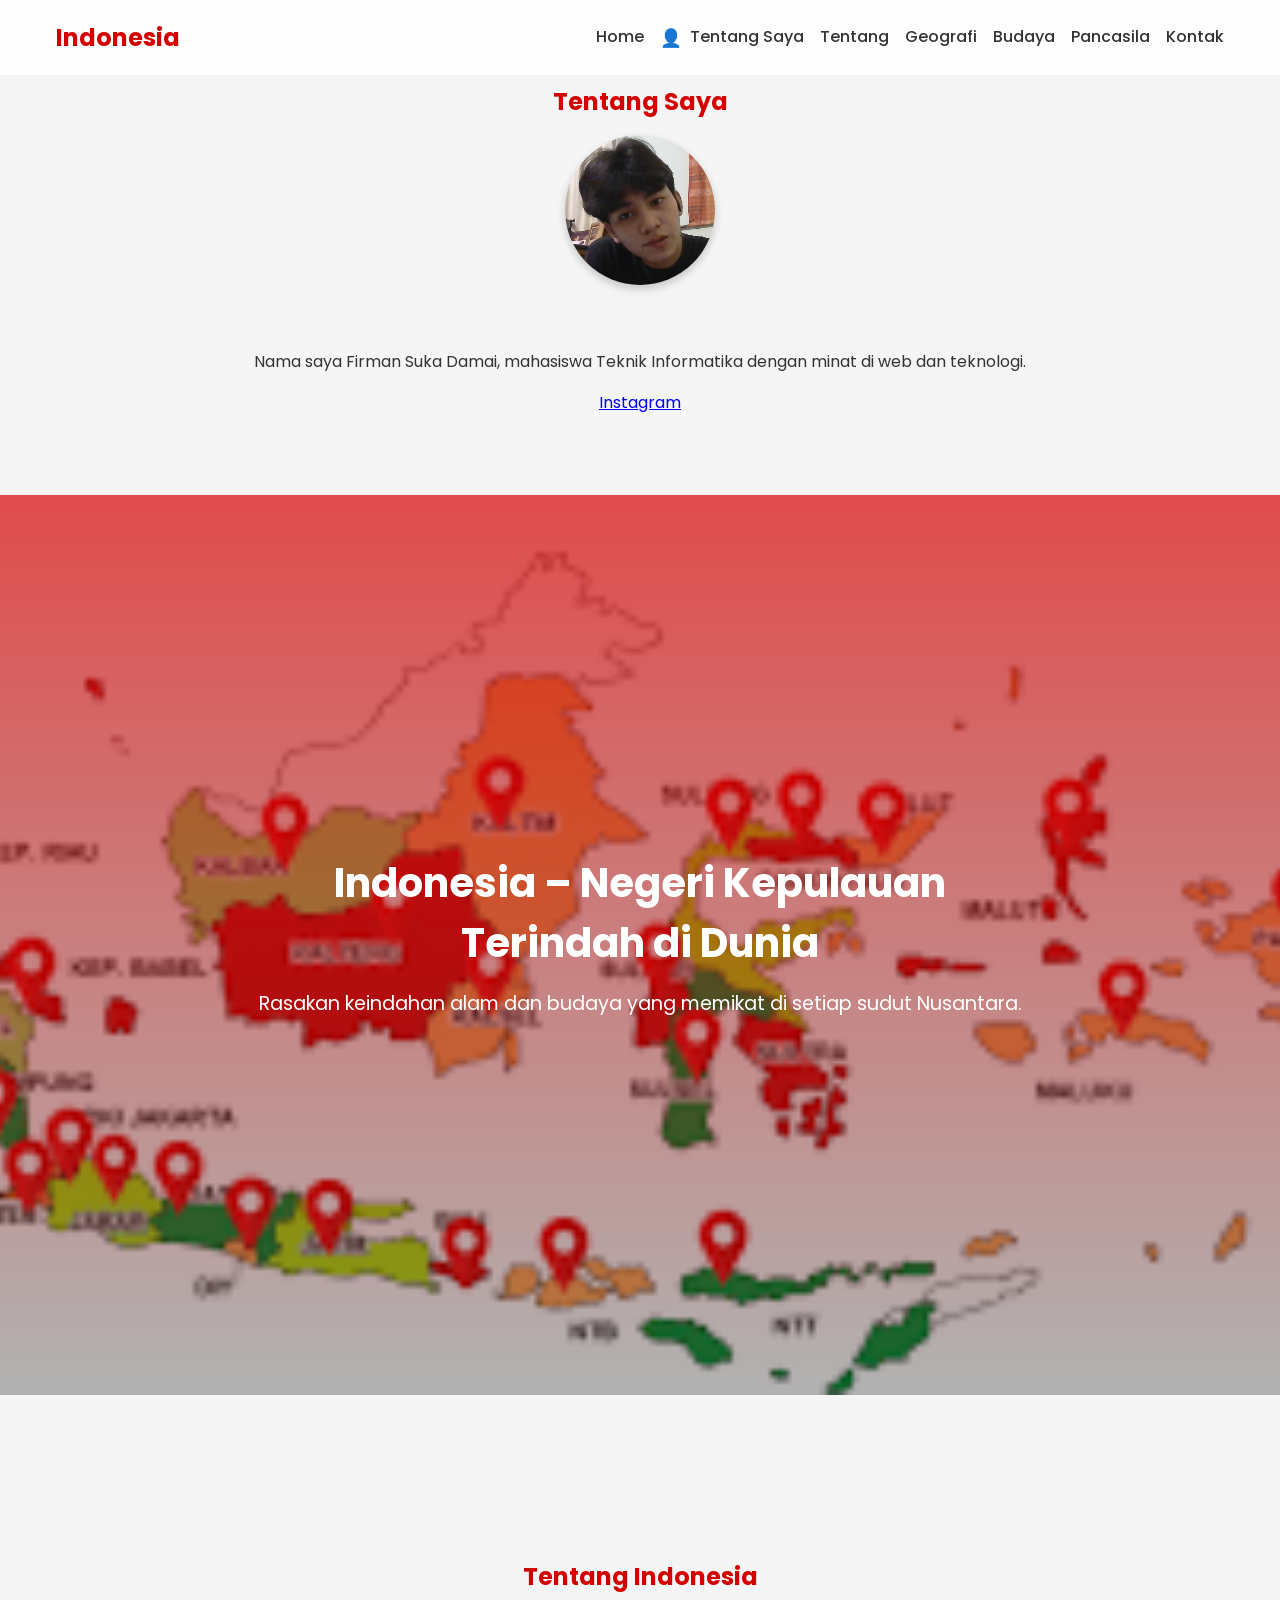
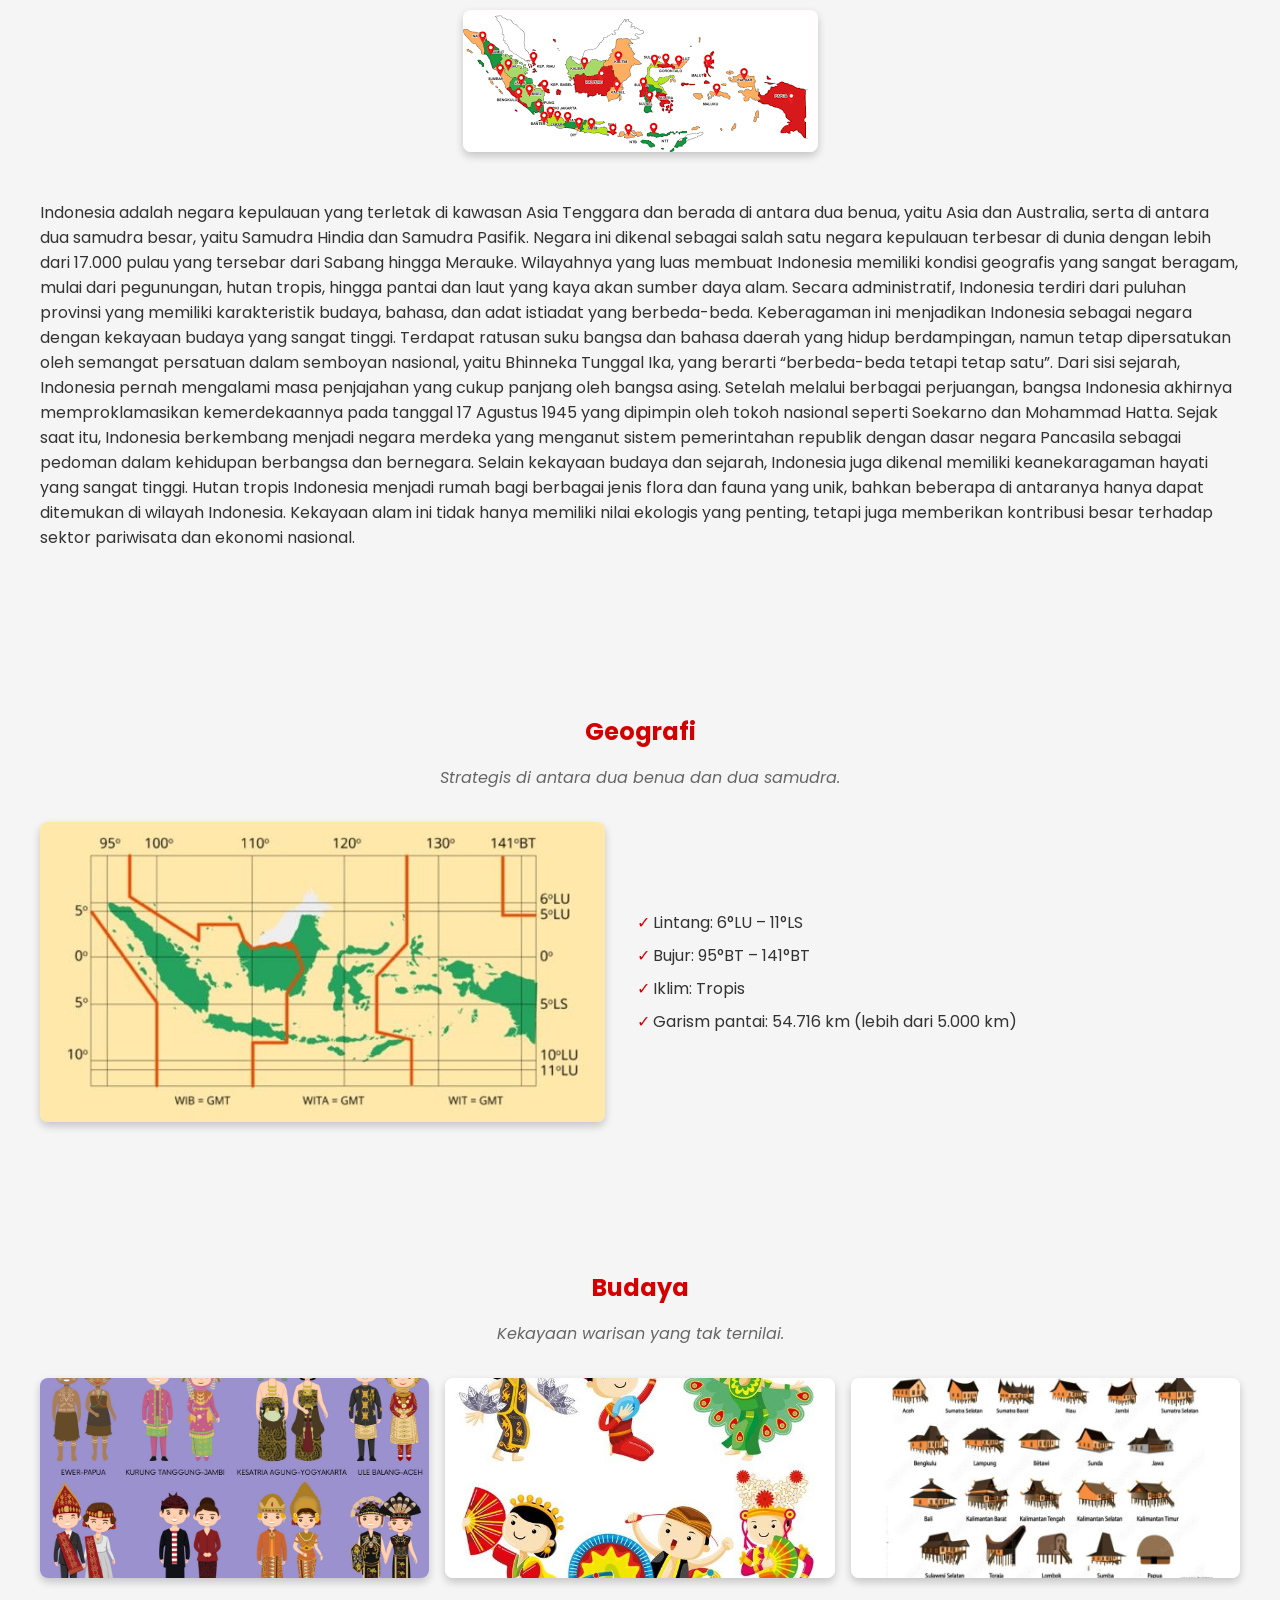
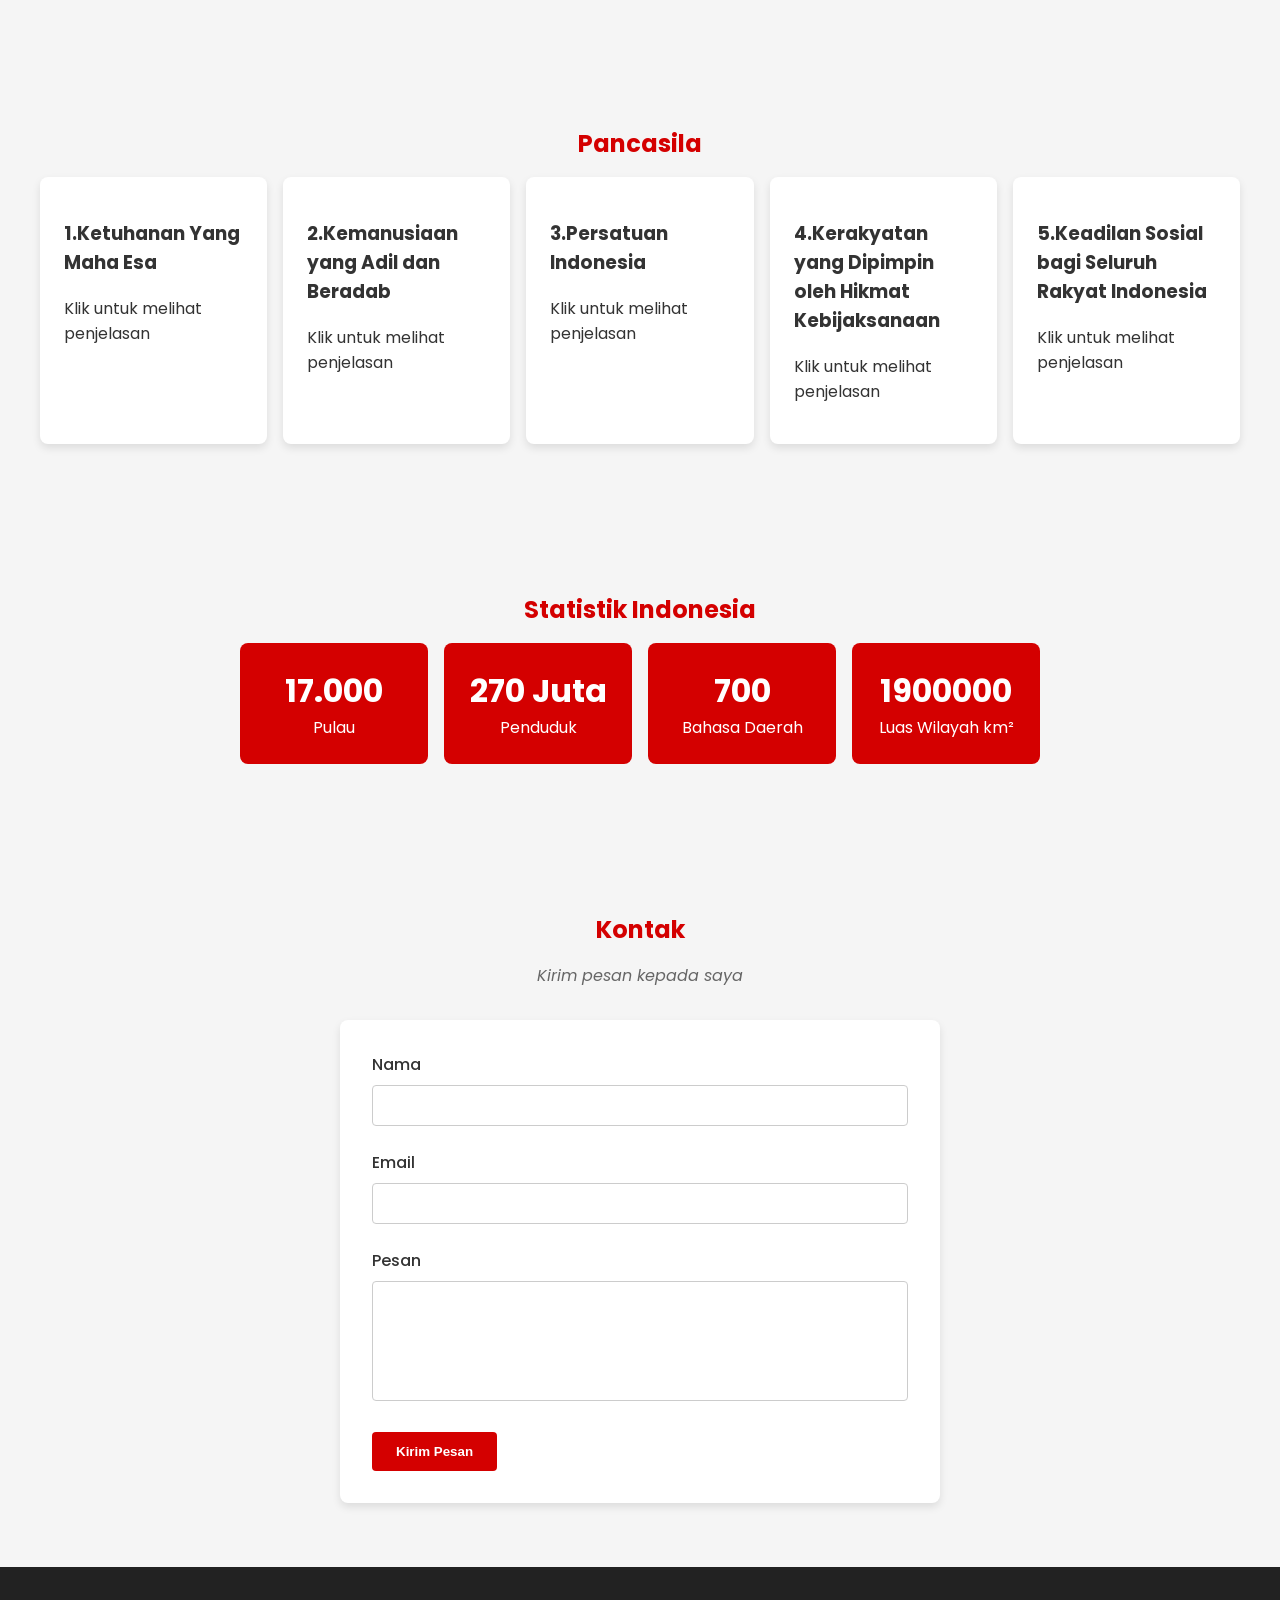
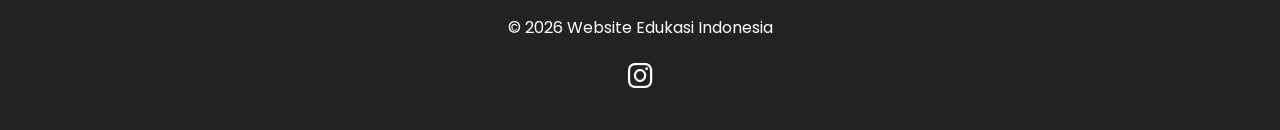
==== index.html @ a4c51018 "update website" ====
<!DOCTYPE html>
<html lang="id">
<head>
    <meta charset="UTF-8">
    <title>Indonesia – Negeri Kepulauan Terindah di Dunia</title>
    <meta name="viewport" content="width=device-width, initial-scale=1.0">

    <meta name="description" content="Website edukasi tentang Indonesia, budaya, geografi, dan pancasila.">
    <meta name="author" content="Firman Suka Damai">
    <link rel="stylesheet" href="https://cdnjs.cloudflare.com/ajax/libs/font-awesome/6.5.0/css/all.min.css">
    <link rel="icon" href="images/peta-indo.png">

    <!-- Google Fonts -->
    <link rel="preconnect" href="https://fonts.gstatic.com">
    <link href="https://fonts.googleapis.com/css2?family=Poppins:wght@300;400;600;700&display=swap" rel="stylesheet">

    <!-- Stylesheet -->
    <link rel="stylesheet" href="css/style.css">
</head>
<body>
<header>
    <nav>
        <div class="logo">Indonesia</div>
        <ul class="nav-links">
            <li><a href="#hero">Home</a></li>
            <li><a href="#about-me"><span class="nav-icon" aria-hidden="true">👤</span> Tentang Saya</a></li>
            <li><a href="#about">Tentang</a></li>
            <li><a href="#geography">Geografi</a></li>
            <li><a href="#culture">Budaya</a></li>
            <li><a href="#pancasila">Pancasila</a></li>
            <li><a href="#contact">Kontak</a></li>
        </ul>
        <button class="hamburger" aria-label="Toggle menu">☰</button>
    </nav>
</header>

<section id="about-me" class="content-section">
    <h2>Tentang Saya</h2>
    <div class="section-content">
        <img src="images/foto-profil.png" alt="Foto Profil" class="responsive-img">
        <div>
            <p>Nama saya Firman Suka Damai, mahasiswa Teknik Informatika dengan minat di web dan teknologi.</p>
            <p><a href="https://instagram.com/c.hriisss__" target="_blank" rel="noopener noreferrer">Instagram</a></p>
        </div>
    </div>
</section>

<section id="hero" class="hero">
    <div class="overlay">
        <h1>Indonesia – Negeri Kepulauan Terindah di Dunia</h1>
        <p>Rasakan keindahan alam dan budaya yang memikat di setiap sudut Nusantara.</p>
    </div>
</section>

<main>
    <section id="about" class="content-section">
        <h2>Tentang Indonesia</h2>
        <div class="section-content">
            <img src="images/peta-indo.png" alt="Peta Indonesia" class="responsive-img clickable-image" data-title="Peta Indonesia" data-description="Kepulauan Indonesia terdiri dari lebih dari 17.000 pulau.">
            <div>
                <p>Indonesia adalah negara kepulauan yang terletak di kawasan Asia Tenggara dan berada di antara dua benua, yaitu Asia dan Australia, serta di antara dua samudra besar, yaitu Samudra Hindia dan Samudra Pasifik. Negara ini dikenal sebagai salah satu negara kepulauan terbesar di dunia dengan lebih dari 17.000 pulau yang tersebar dari Sabang hingga Merauke. Wilayahnya yang luas membuat Indonesia memiliki kondisi geografis yang sangat beragam, mulai dari pegunungan, hutan tropis, hingga pantai dan laut yang kaya akan sumber daya alam.
                   Secara administratif, Indonesia terdiri dari puluhan provinsi yang memiliki karakteristik budaya, bahasa, dan adat istiadat yang berbeda-beda. Keberagaman ini menjadikan Indonesia sebagai negara dengan kekayaan budaya yang sangat tinggi. Terdapat ratusan suku bangsa dan bahasa daerah yang hidup berdampingan, namun tetap dipersatukan oleh semangat persatuan dalam semboyan nasional, yaitu Bhinneka Tunggal Ika, yang berarti “berbeda-beda tetapi tetap satu”. Dari sisi sejarah, Indonesia pernah mengalami masa penjajahan yang cukup panjang oleh bangsa asing. Setelah melalui berbagai perjuangan, bangsa Indonesia akhirnya memproklamasikan kemerdekaannya pada tanggal 17 Agustus 1945 yang dipimpin oleh tokoh nasional seperti Soekarno dan Mohammad Hatta. Sejak saat itu, Indonesia berkembang menjadi negara merdeka yang menganut sistem pemerintahan republik dengan dasar negara Pancasila sebagai pedoman dalam kehidupan berbangsa dan bernegara.
                   Selain kekayaan budaya dan sejarah, Indonesia juga dikenal memiliki keanekaragaman hayati yang sangat tinggi. Hutan tropis Indonesia menjadi rumah bagi berbagai jenis flora dan fauna yang unik, bahkan beberapa di antaranya hanya dapat ditemukan di wilayah Indonesia. Kekayaan alam ini tidak hanya memiliki nilai ekologis yang penting, tetapi juga memberikan kontribusi besar terhadap sektor pariwisata dan ekonomi nasional.</p>
            </div>
        </div>
    </section>

    <section id="geography" class="content-section">
        <h2>Geografi</h2>
        <p class="subtitle">Strategis di antara dua benua dan dua samudra.</p>
        <div class="section-content">
            <img src="images/letak-indo.jpg" alt="Letak Geografis Indonesia" class="responsive-img clickable-image" data-title="Letak Geografis" data-description="Indonesia berada di antara benua Asia dan Australia serta samudra Hindia dan Pasifik.">
            <div>
                <ul class="list-items">
                    <li>Lintang: 6°LU – 11°LS</li>
                    <li>Bujur: 95°BT – 141°BT</li>
                    <li>Iklim: Tropis</li>
                    <li>Garism pantai: 54.716 km (lebih dari 5.000 km)</li>
                </ul>
            </div>
        </div>
    </section>

    <section id="culture" class="content-section">
        <h2>Budaya</h2>
        <p class="subtitle">Kekayaan warisan yang tak ternilai.</p>
        <div class="gallery">
            <img src="images/pakaian.png" alt="Pakaian Adat" class="responsive-img clickable-image" data-title="Pakaian Adat" data-description="Pakaian adat Indonesia merupakan salah satu bentuk kekayaan budaya yang mencerminkan identitas, tradisi, serta nilai-nilai yang dimiliki oleh setiap daerah di Indonesia. Setiap provinsi memiliki pakaian adat yang berbeda, baik dari segi bentuk, warna, bahan, maupun makna simbolis yang terkandung di dalamnya. Pakaian adat biasanya digunakan pada acara-acara penting seperti upacara adat, pernikahan, perayaan budaya, dan kegiatan resmi lainnya. Keberagaman pakaian adat ini menunjukkan betapa kayanya budaya bangsa Indonesia, sekaligus menjadi simbol persatuan dalam keberagaman yang sejalan dengan semangat Bhinneka Tunggal Ika.">
            <img src="images/tarian.jpg" alt="Tarian Tradisional" class="responsive-img clickable-image" data-title="Tarian Tradisional" data-description="Tarian adat Indonesia merupakan bagian penting dari warisan budaya yang menggambarkan nilai, tradisi, serta cerita kehidupan masyarakat di setiap daerah. Setiap daerah di Indonesia memiliki tarian khas dengan gerakan, kostum, serta iringan musik tradisional yang berbeda-beda. Tarian adat biasanya ditampilkan dalam berbagai acara seperti upacara adat, penyambutan tamu, perayaan budaya, hingga pertunjukan seni.">
            <img src="images/rumah-adat.jpg" alt="Rumah Adat" class="responsive-img clickable-image" data-title="Rumah Adat" data-description="Rumah adat Indonesia merupakan bangunan tradisional yang mencerminkan budaya, nilai kehidupan, serta kondisi geografis masyarakat di setiap daerah. Setiap rumah adat memiliki bentuk arsitektur, bahan bangunan, dan filosofi yang berbeda sesuai dengan adat dan kebiasaan masyarakat setempat. Rumah adat tidak hanya berfungsi sebagai tempat tinggal, tetapi juga sering digunakan untuk kegiatan adat, musyawarah, serta berbagai acara tradisional. Keberagaman rumah adat ini menjadi bukti kekayaan budaya Indonesia dan menunjukkan bagaimana masyarakat menyesuaikan bentuk bangunan dengan lingkungan alam dan tradisi yang diwariskan secara turun-temurun.">
        </div>
    </section>

    <section id="pancasila" class="content-section">
        <h2>Pancasila</h2>
           <div class="pancasila-grid">
           <div class="pancasila-card  pancasila-item"
                data-img="images/pancasila1.jpg"
                data-title="Ketuhanan Yang Maha Esa"
                data-desc="Sila pertama Pancasila menegaskan bahwa Indonesia mengakui adanya Tuhan Yang Maha Esa sebagai sumber dari segala hukum dan nilai kehdupan berbangsa dan bernegara. Sila ini menegaskan bahwa Indonesia adalah negara yang berdasarkan pada kepercayaan kepada Tuhan, namun tetap menjunjung tinggi kebebasan beragama bagi seluruh warga negara. Dengan adanya sila ini, Indonesia mengakui keberagaman agama dan kepercayaan yang ada di masyarakat, serta menempatkan nilai-nilai keagamaan sebagai landasan moral dalam kehidupan bermasyarakat dan bernegara.">
            <h3>1.Ketuhanan Yang Maha Esa</h3>
            <p>Klik untuk melihat penjelasan</p>
            </div>
            <div class="pancasila-card pancasila-item"
                 data-img="images/pancasila2.jpg"
                 data-title="Kemanusiaan yang Adil dan Beradab"
                 data-desc="Sila kedua Pancasila menegaskan bahwa Indonesia menjunjung tinggi nilai-nilai kemanusiaan yang adil dan beradab. Sila ini menekankan pentingnya menghormati hak asasi manusia, menjaga keadilan sosial, serta memperlakukan sesama manusia dengan sikap yang beradab dan penuh rasa hormat. Dengan adanya sila ini, Indonesia berkomitmen untuk menciptakan masyarakat yang adil, makmur, dan sejahtera bagi seluruh rakyatnya, tanpa diskriminasi dan penindasan.">
            <h3>2.Kemanusiaan yang Adil dan Beradab</h3>
            <p>Klik untuk melihat penjelasan</p>
            </div>
            <div class="pancasila-card pancasila-item"
                 data-img="images/pancasila3.jpg"
                 data-title="Persatuan Indonesia"
                 data-desc="Sila ketiga Pancasila menegaskan pentingnya persatuan dan kesatuan bangsa Indonesia. Sila ini menekankan bahwa seluruh rakyat Indonesia harus bersatu dalam semangat Bhinneka Tunggal Ika, yang berarti berbagai perbedaan harus dihormati dan dijaga keberagamannya.">
            <h3>3.Persatuan Indonesia</h3>
            <p>Klik untuk melihat penjelasan</p>
            </div>
            <div class="pancasila-card pancasila-item"
                 data-img="images/pancasila4.jpg"
                 data-title="Kerakyatan yang Dipimpin oleh Hikmat Kebijaksanaan"
                 data-desc="Sila keempat Pancasila menegaskan bahwa Indonesia menganut sistem pemerintahan yang berdasarkan pada kerakyatan yang dipimpin oleh hikmat kebijaksanaan dalam permusyawaratan/perwakilan. Sila ini menekankan pentingnya demokrasi yang berlandaskan musyawarah untuk mufakat, di mana keputusan diambil melalui proses dialog dan kesepakatan bersama, bukan melalui kekuasaan otoriter atau mayoritas semata.">
            <h3>4.Kerakyatan yang Dipimpin oleh Hikmat Kebijaksanaan</h3>
            <p>Klik untuk melihat penjelasan</p>
            </div>
            <div class="pancasila-card pancasila-item"
                 data-img="images/pancasila5.jpg"
                 data-title="Keadilan Sosial bagi Seluruh Rakyat Indonesia"
                 data-desc="Sila kelima pancasila menegaskan pentingnya keadilan dalam kehidupan masyarakat. Setiap warga negara memilki hak dan kewajiban yang sama dalam berbagai bisang kehidupan seperti ekonomi, pendidikan, kesehatan, dan sosial. Sila ini menekankan bahwa setiap warga negara harus diperlakukan dengan adil dan setara, tanpa diskriminasi berdasarkan suku, agama, ras, atau golongan. Dengan adanya sila ini, Indonesia berkomitmen untuk menciptakan masyarakat yang adil dan makmur bagi seluruh rakyatnya.">
            <h3>5.Keadilan Sosial bagi Seluruh Rakyat Indonesia</h3>
            <p>Klik untuk melihat penjelasan</p>
            </div>
    </section>

    <section id="stats" class="content-section">
        <h2>Statistik Indonesia</h2>
        <div class="stats-grid">
            <div class="stat-card">
                <span class="number">17.000</span>
                <span>Pulau</span>
            </div>
            <div class="stat-card">
                <span class="number">270 Juta</span>
                <span>Penduduk</span>
            </div>
            <div class="stat-card">
                <span class="number">700</span>
                <span>Bahasa Daerah</span>
            </div>
            <div class="stat-card">
                <span class="number">1900000</span>
                <span>Luas Wilayah km²</span>
            </div>
        </div>
    </section>
</main>
<section id="contact" class="content-section">
    <h2>Kontak</h2>
    <p class="subtitle">Kirim pesan kepada saya</p>

    <form id="contactForm" class="contact-form">

        <div class="form-group">
            <label for="nama">Nama</label>
            <input type="text" id="nama" name="nama" required autocomplete="name">
            <span class="error-message"></span>
        </div>

        <div class="form-group">
            <label for="email">Email</label>
            <input type="email" id="email" name="email" required autocomplete="email">
            <span class="error-message"></span>
        </div>

        <div class="form-group">
            <label for="pesan">Pesan</label>
            <textarea id="pesan" name="pesan" rows="5" required autocomplete="off"></textarea>
            <span class="error-message"></span>
        </div>

        <button type="submit" class="btn">Kirim Pesan</button>

    </form>
</section>

<footer>
    <p>© 2026 Website Edukasi Indonesia</p>
    <div class="social-links">
    <a href="https://instagram.com/c.hriisss__" target="_blank">
        <i class="fa-brands fa-instagram"></i>
    </a>
</div>
</footer>
<div class="lightbox" id="lightbox">

    <span class="lightbox-close" tabindex="0">&times;</span>

    <div class="lightbox-content">
        <img class="lightbox-img" id="lightbox-img" src="" alt="">

        <div class="lightbox-caption">
            <h3 id="lightbox-title"></h3>
            <p id="lightbox-desc"></p>
        </div>
    </div>

</div>

<script src="js/script.js"></script>

</body>
</html>
---- css/style.css ----
:root {
    --color-primary: #d40000;
    --color-secondary: #ffffff;
    --color-accent: #f5f5f5;
    --color-dark: #333333;
    --font-family: 'Poppins', sans-serif;
}

* {
    box-sizing: border-box;
}

body {
    margin: 0;
    font-family: var(--font-family);
    color: var(--color-dark);
    background: var(--color-accent);
    scroll-behavior: smooth;
}

header {
    position: fixed;
    top: 0;
    width: 100%;
    background: rgba(255,255,255,0.9);
    z-index: 100;
    backdrop-filter: blur(8px);
}

nav {
    display: flex;
    max-width: 1200px;
    margin: 0 auto;
    align-items: center;
    justify-content: space-between;
    padding: 0.5rem 1rem;
}

.logo {
    font-weight: 700;
    font-size: 1.5rem;
    color: var(--color-primary);
}

.nav-links {
    list-style: none;
    display: flex;
    gap: 1rem;
}

.nav-links a {
    text-decoration: none;
    color: var(--color-dark);
    font-weight: 500;
    transition: color 0.3s;
}

.nav-links a:hover {
    color: var(--color-primary);
}

/* icon styling for navigation */
.nav-icon {
    display: inline-block;
    margin-right: 0.25rem;
    font-size: 1.1rem;
    vertical-align: middle;
}

.hamburger {
    display: none;
    background: none;
    border: none;
    font-size: 1.5rem;
    cursor: pointer;
}

.hero {
    height: 100vh;
    background-image: url('../images/peta-indo.png');
    background-size: cover;
    background-position: center;
    background-attachment: scroll;
    display: flex;
    align-items: center;
    justify-content: center;
    position: relative;
}

.hero .overlay {
    position: absolute;
    top: 0;
    left: 0;
    width: 100%;
    height: 100%;
    background: linear-gradient(180deg, rgba(212,0,0,0.7) 0%, rgba(0,0,0,0.3) 100%);
    display: flex;
    flex-direction: column;
    align-items: center;
    justify-content: center;
    text-align: center;
    padding: 0 1rem;
}

.hero .overlay h1 {
    color: #fff;
    font-size: 2.5rem;
    max-width: 800px;
    margin: 0;
}

.hero .overlay p {
    color: #fff;
    margin-top: 1rem;
    font-size: 1.2rem;
}

main {
    padding-top: 80px;
}

.content-section {
    padding: 4rem 1rem;
    opacity: 0;
    transform: translateY(50px);
    transition: opacity 0.6s ease-out, transform 0.6s ease-out;
}

/* khusus untuk section tentang saya */
#about-me .section-content {
    flex-direction: column;
    text-align: center;
}
#about-me img {
    max-width: 150px;
    border-radius: 50%;
    margin-bottom: 1rem;
}

.content-section.visible {
    opacity: 1;
    transform: translateY(0);
}

.content-section h2 {
    text-align: center;
    margin-bottom: 1rem;
    color: var(--color-primary);
}

.subtitle {
    text-align: center;
    font-style: italic;
    color: #666;
    margin-bottom: 2rem;
}

.section-content {
    display: flex;
    align-items: center;
    gap: 2rem;
    flex-wrap: wrap;
    max-width: 1200px;
    margin: 0 auto;
}

/* center images inside section-content horizontally */
#about .section-content {
    justify-content: center;
}

.responsive-img {
    max-width: 100%;
    height: auto;
    border-radius: 8px;
    box-shadow: 0 4px 8px rgba(0,0,0,0.2);
    cursor: pointer;
    transition: transform 0.3s;
}

.responsive-img:hover {
    transform: scale(1.05);
}

.list-items {
    list-style: none;
    padding: 0;
}

.list-items li {
    margin-bottom: 0.5rem;
    padding-left: 1rem;
    position: relative;
}

.list-items li::before {
    content: '✓';
    position: absolute;
    left: 0;
    color: var(--color-primary);
}

.gallery {
    display: grid;
    grid-template-columns: repeat(auto-fit,minmax(250px,1fr));
    gap: 1rem;
    max-width: 1200px;
    margin: 0 auto;
}

/* ensure gallery images are uniform */
.gallery img {
    width: 100%;
    height: 200px;
    object-fit: cover;
    border-radius: 8px;
}

/* more control for section images */
.section-content img {
    max-width: 100%;
    max-height: 300px;
    object-fit: contain;
}

/* about-me image smaller and circular already covered but ensure consistent */
#about-me img {
    width: 150px;
    height: 150px;
    object-fit: cover;
    border-radius: 50%;
}


.clickable-image {
    cursor: pointer;
    border-radius: 8px;
    transition: transform 0.3s;
}

.clickable-image:hover {
    transform: scale(1.05);
}

.pancasila-grid {
    display: grid;
    grid-template-columns: repeat(auto-fit,minmax(200px,1fr));
    gap: 1rem;
    max-width: 1200px;
    margin: 0 auto;
}

.pancasila-card {
    background: #fff;
    padding: 1.5rem;
    border-radius: 8px;
    box-shadow: 0 4px 8px rgba(0,0,0,0.1);
    transition: transform 0.3s;
}

.pancasila-card:hover {
    transform: translateY(-5px);
    box-shadow: 0 6px 12px rgba(0,0,0,0.15);
}

.stats-grid {
    display: grid;
    grid-template-columns: repeat(auto-fit,minmax(150px,1fr));
    gap: 1rem;
    max-width: 800px;
    margin: 0 auto;
}

.stat-card {
    background: var(--color-primary);
    color: #fff;
    padding: 1.5rem;
    border-radius: 8px;
    text-align: center;
    transition: transform 0.3s;
}

.stat-card:hover {
    transform: translateY(-5px);
}

.stat-card .number {
    font-size: 2rem;
    font-weight: 700;
    display: block;
}

.contact-form {
    max-width: 600px;
    margin: 0 auto;
    background: #fff;
    padding: 2rem;
    border-radius: 8px;
    box-shadow: 0 4px 8px rgba(0,0,0,0.1);
}

.form-group {
    margin-bottom: 1.5rem;
}

.form-group label {
    display: block;
    margin-bottom: 0.5rem;
    font-weight: 500;
}

.form-group input,
.form-group textarea {
    width: 100%;
    padding: 0.75rem;
    border: 1px solid #ccc;
    border-radius: 4px;
    transition: border-color 0.3s;
}
.form-group textarea {
    resize: none;
    height: 120px;
}

.form-group input:focus,
.form-group textarea:focus {
    border-color: var(--color-primary);
    outline: none;
}

.error-message {
    color: red;
    font-size: 0.85rem;
    height: 1rem;
}

.btn {
    display: inline-block;
    background: var(--color-primary);
    color: #fff;
    border: none;
    padding: 0.75rem 1.5rem;
    border-radius: 4px;
    cursor: pointer;
    font-weight: 600;
    transition: background 0.3s;
}

.btn:hover {
    background: #b30000;
}

.lightbox {
    display: none;
    position: fixed;
    top: 0;
    left: 0;
    width: 100%;
    height: 100%;
    background: rgba(0,0,0,0.8);
    z-index: 1000;
    overflow-y: visible;
    padding: 20px;
}

.lightbox.active {
    display: flex;
    justify-content: center;
    align-items: flex-start;
    overflow-y: auto;
}

.lightbox-content {
    max-width: 700px;
    width: 100%;
    background: white;
    border-radius: 10px;
    display: flex;
    flex-direction: column;
    padding: 20px;
    position: relative;
}

.lightbox-img {
    width: 100%;
    height: auto;
    max-height: 400px;
    object-fit: contain;
    border-radius: 8px;
}

.lightbox-caption {
    margin-top: 15px;
    color: #333;
    line-height: 1.6;
    max-height: 300px;
    overflow-y: auto;
}

.lightbox-close {
    position: fixed;
    top: 15px;
    right: 15px;
    font-size: 24px;
    background: #fff;
    color: #333;
    width: 40px;
    height: 40px;
    border-radius: 50%;
    display: flex;
    align-items: center;
    justify-content: center;
    cursor: pointer;
    box-shadow: 0 2px 8px rgba(0,0,0,0.25);
    transition: 0.2s;
    z-index: 10001;
}
.lightbox-close:hover{
    background: #f5f5f5;
    transform: scale(1.1);
}
footer {
    background: #222;
    color: #fff;
    padding: 2rem 1rem;
    text-align: center;
}

.social-links {
    margin-top: 1rem;
}

.social-links a {
    font-size: 28px;
    color: #fff;
    margin: 0 10px;
    display: inline-block;
    transition: transform 0.3s ease, color 0.3s ease;
}

.social-links a:hover{
    color: #ff2a6d;
    transform: translateX(8px) scale(1.2);
}


@media (max-width: 768px) {
    .nav-links {
        display: none;
        position: absolute;
        top: 100%;
        left: 0;
        width: 100%;
        background: rgba(255,255,255,0.95);
        flex-direction: column;
    }
    .nav-links.show {
        display: flex;
    }
    .hamburger {
        display: block;
    }
}
.popup{
display:none;
position:fixed;
top:0;
left:0;
width:100%;
height:100%;
background:rgba(0,0,0,0.8);
justify-content:center;
align-items:center;
z-index:2000;
}

.popup.show{
display:flex;
}

.popup-box{
background:white;
padding:30px;
border-radius:10px;
max-width:500px;
width:90%;
text-align:center;
animation:zoomIn 0.3s ease;
}

.popup-box img{
width:150px;
margin-bottom:15px;
}

.popup-close{
position:absolute;
top:20px;
right:30px;
font-size:28px;
cursor:pointer;
color:white;
}

@keyframes zoomIn{
from{
transform:scale(0.7);
opacity:0;
}
to{
transform:scale(1);
opacity:1;
}
}

@media (max-width:768px){

    .lightbox-content{
        flex-direction: column;
    }

    .lightbox-img{
        width:100%;
    }

    .lightbox-caption{
        width:100%;
    }

}
.nav-links{
    transition: all 0.3s ease;
}
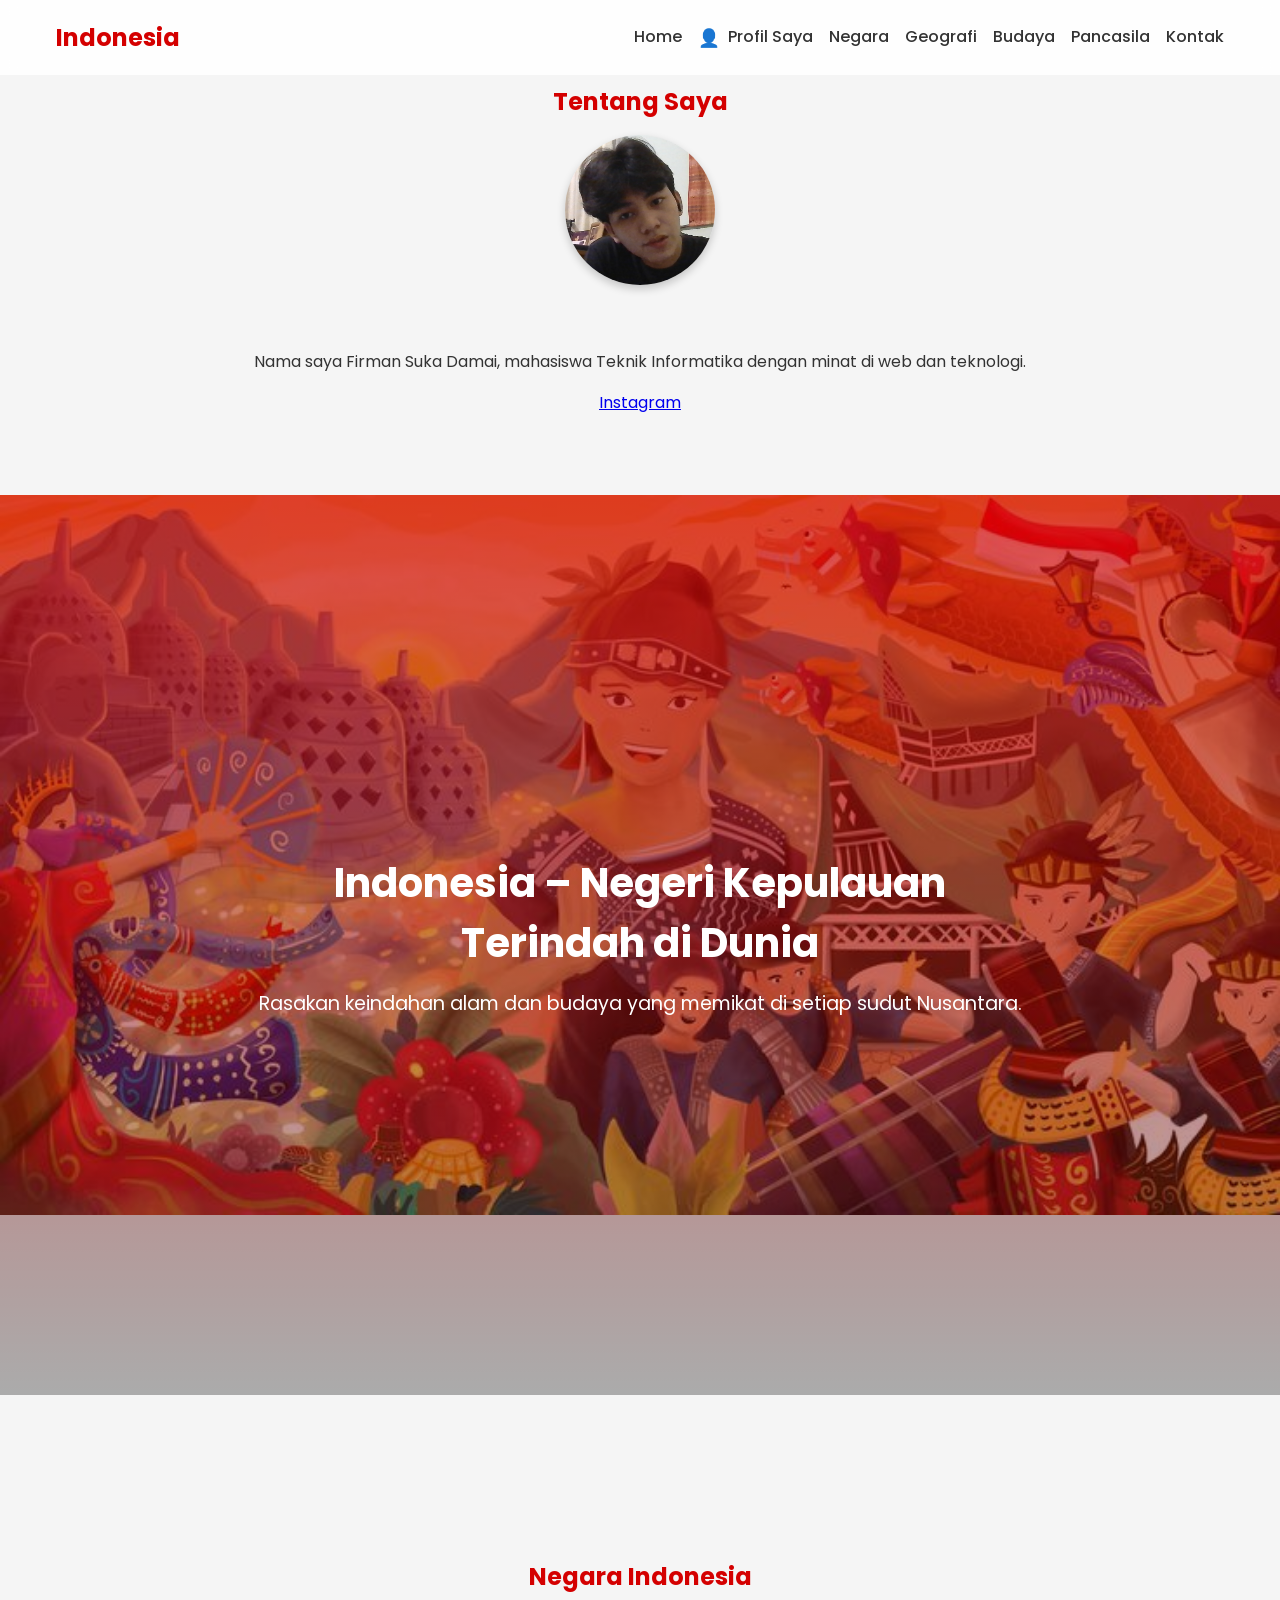
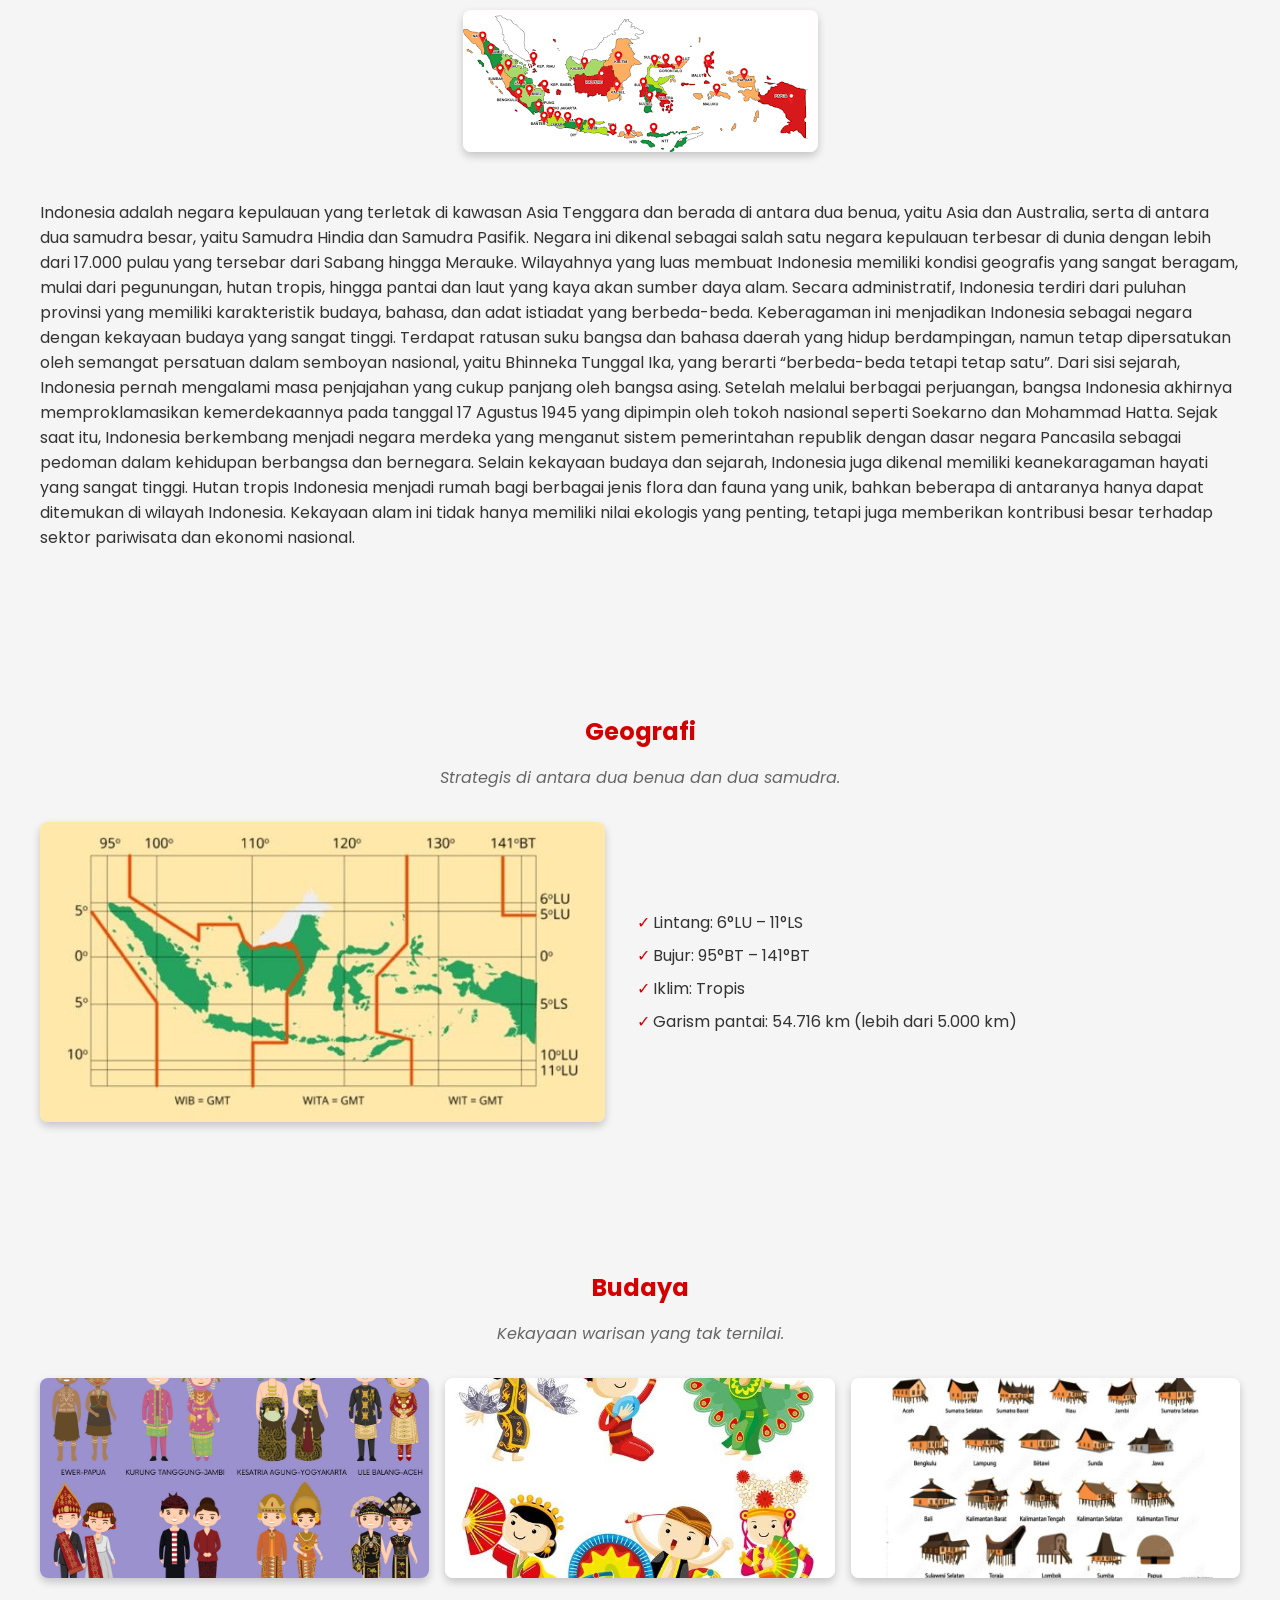
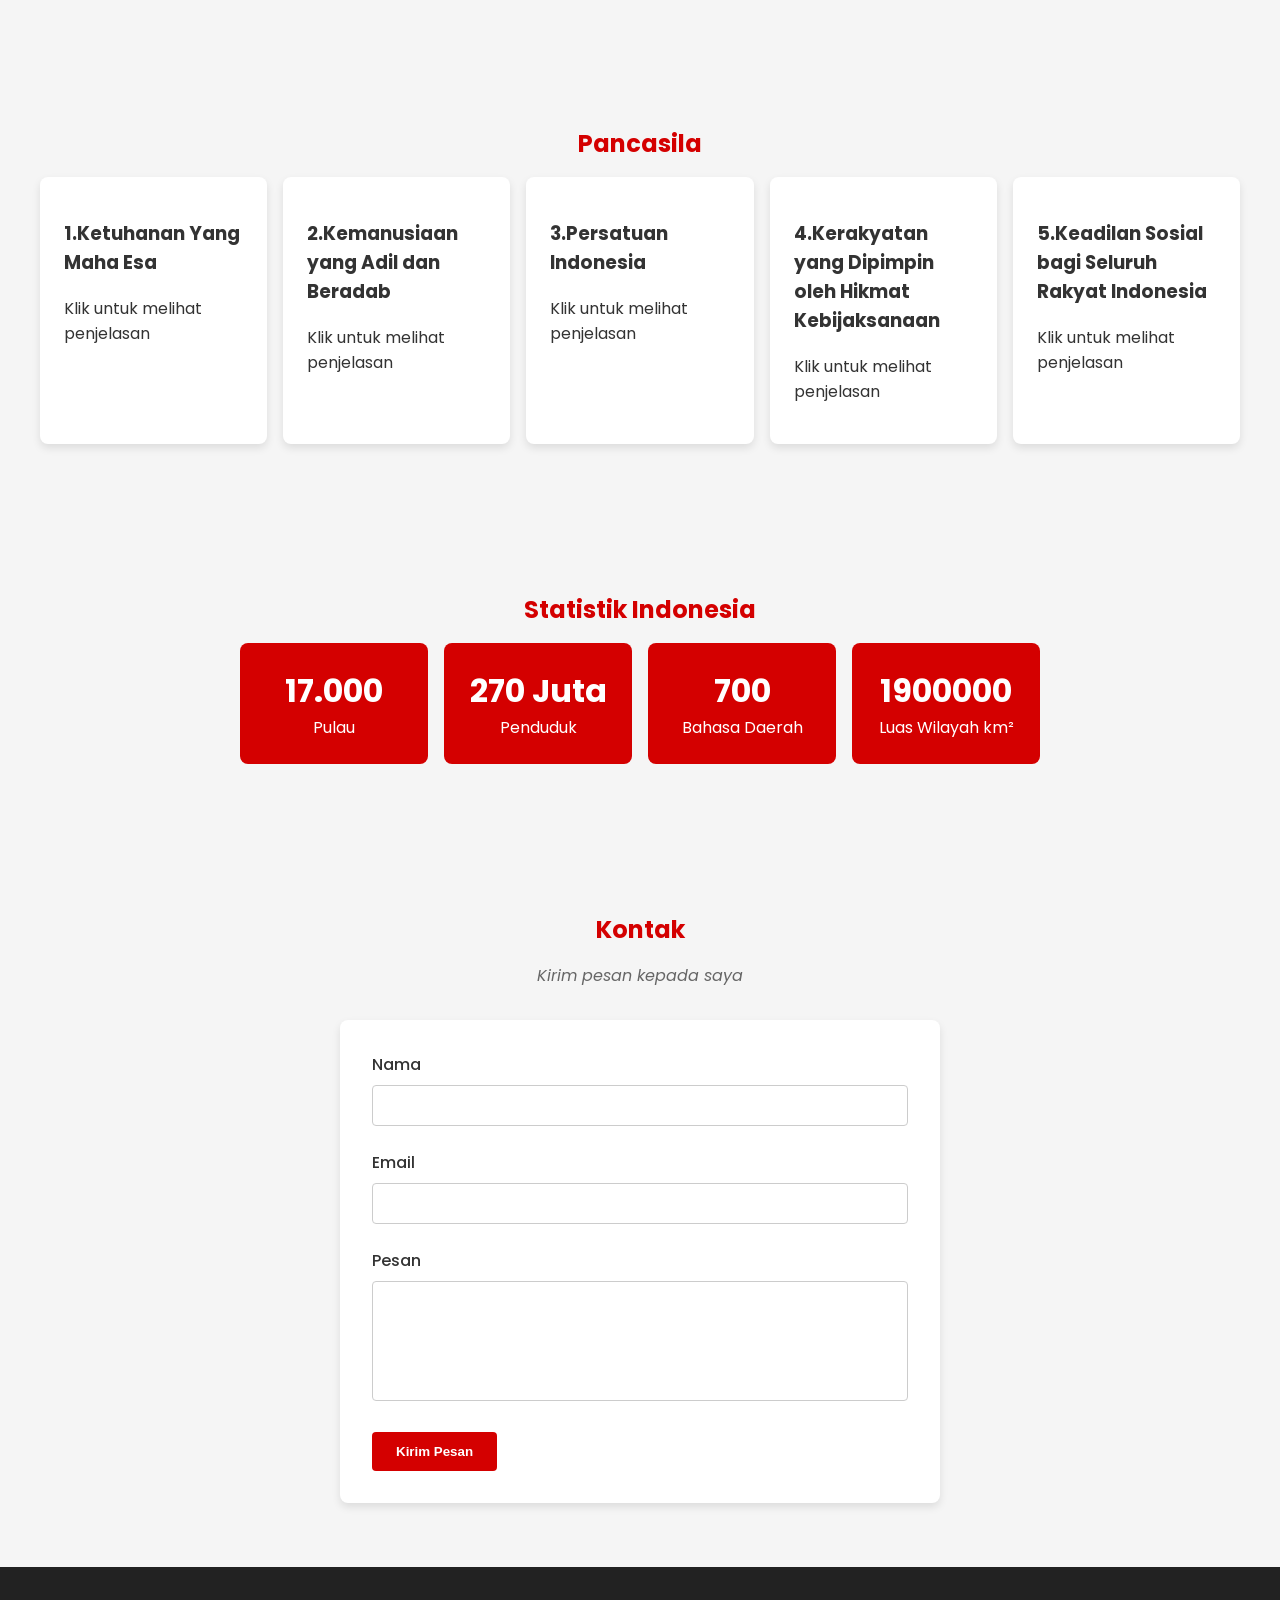
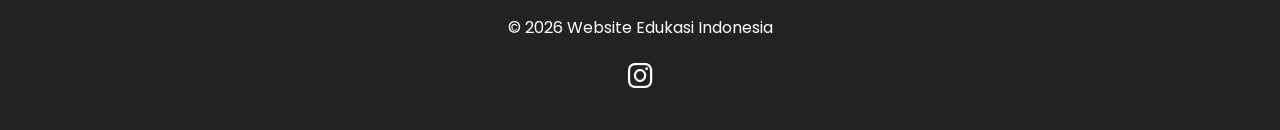
==== commit 2ab697ef: "update website" ====
--- a/index.html
+++ b/index.html
@@ -8,7 +8,7 @@
     <meta name="description" content="Website edukasi tentang Indonesia, budaya, geografi, dan pancasila.">
     <meta name="author" content="Firman Suka Damai">
     <link rel="stylesheet" href="https://cdnjs.cloudflare.com/ajax/libs/font-awesome/6.5.0/css/all.min.css">
-    <link rel="icon" href="images/peta-indo.png">
+    <link rel="icon" href="images/budaya.jpg">
 
     <!-- Google Fonts -->
     <link rel="preconnect" href="https://fonts.gstatic.com">
@@ -23,8 +23,8 @@
         <div class="logo">Indonesia</div>
         <ul class="nav-links">
             <li><a href="#hero">Home</a></li>
-            <li><a href="#about-me"><span class="nav-icon" aria-hidden="true">👤</span> Tentang Saya</a></li>
-            <li><a href="#about">Tentang</a></li>
+            <li><a href="#about-me"><span class="nav-icon" aria-hidden="true">👤</span> Profil Saya</a></li>
+            <li><a href="#about">Negara</a></li>
             <li><a href="#geography">Geografi</a></li>
             <li><a href="#culture">Budaya</a></li>
             <li><a href="#pancasila">Pancasila</a></li>
@@ -54,7 +54,7 @@
 
 <main>
     <section id="about" class="content-section">
-        <h2>Tentang Indonesia</h2>
+        <h2>Negara Indonesia</h2>
         <div class="section-content">
             <img src="images/peta-indo.png" alt="Peta Indonesia" class="responsive-img clickable-image" data-title="Peta Indonesia" data-description="Kepulauan Indonesia terdiri dari lebih dari 17.000 pulau.">
             <div>
--- a/css/style.css
+++ b/css/style.css
@@ -77,8 +77,9 @@
 
 .hero {
     height: 100vh;
-    background-image: url('../images/peta-indo.png');
-    background-size: cover;
+    background-image: url('../images/budaya.jpg');
+    background-size: contain;
+    background-repeat: no-repeat;
     background-position: center;
     background-attachment: scroll;
     display: flex;
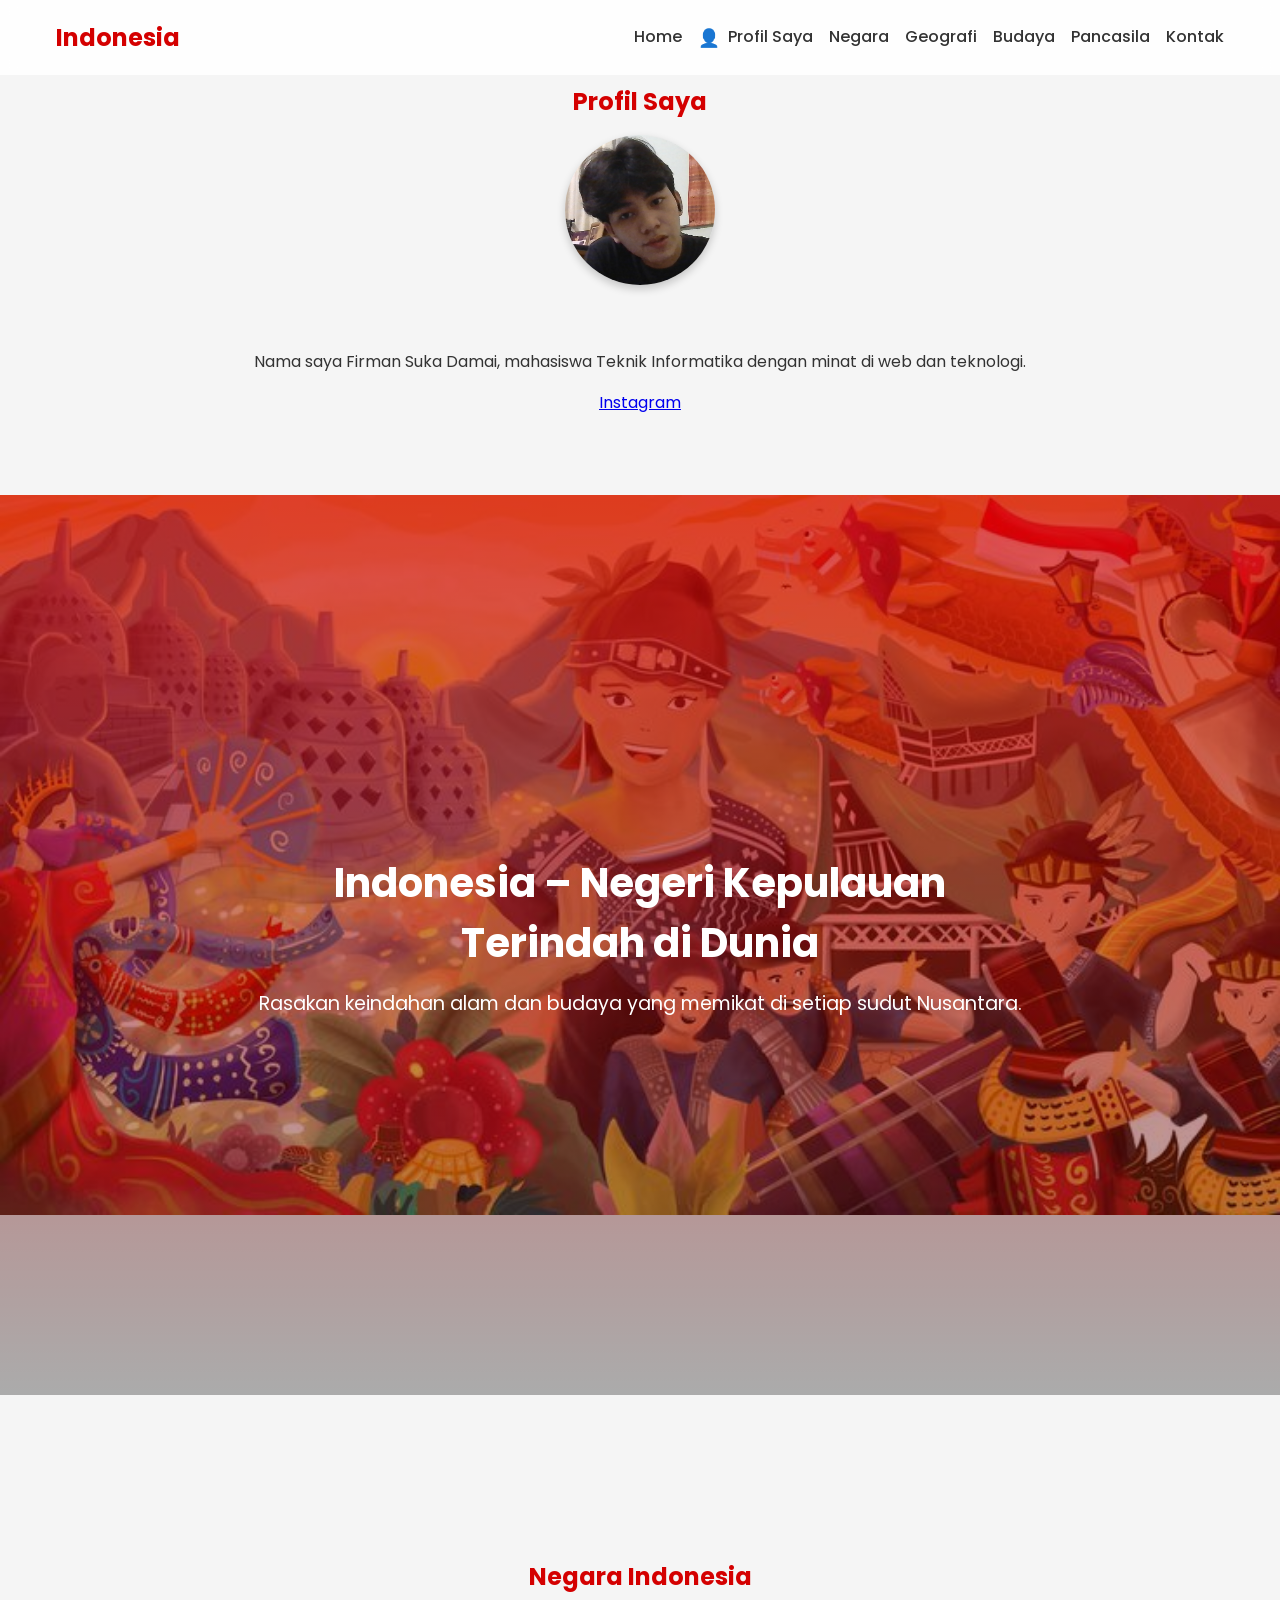
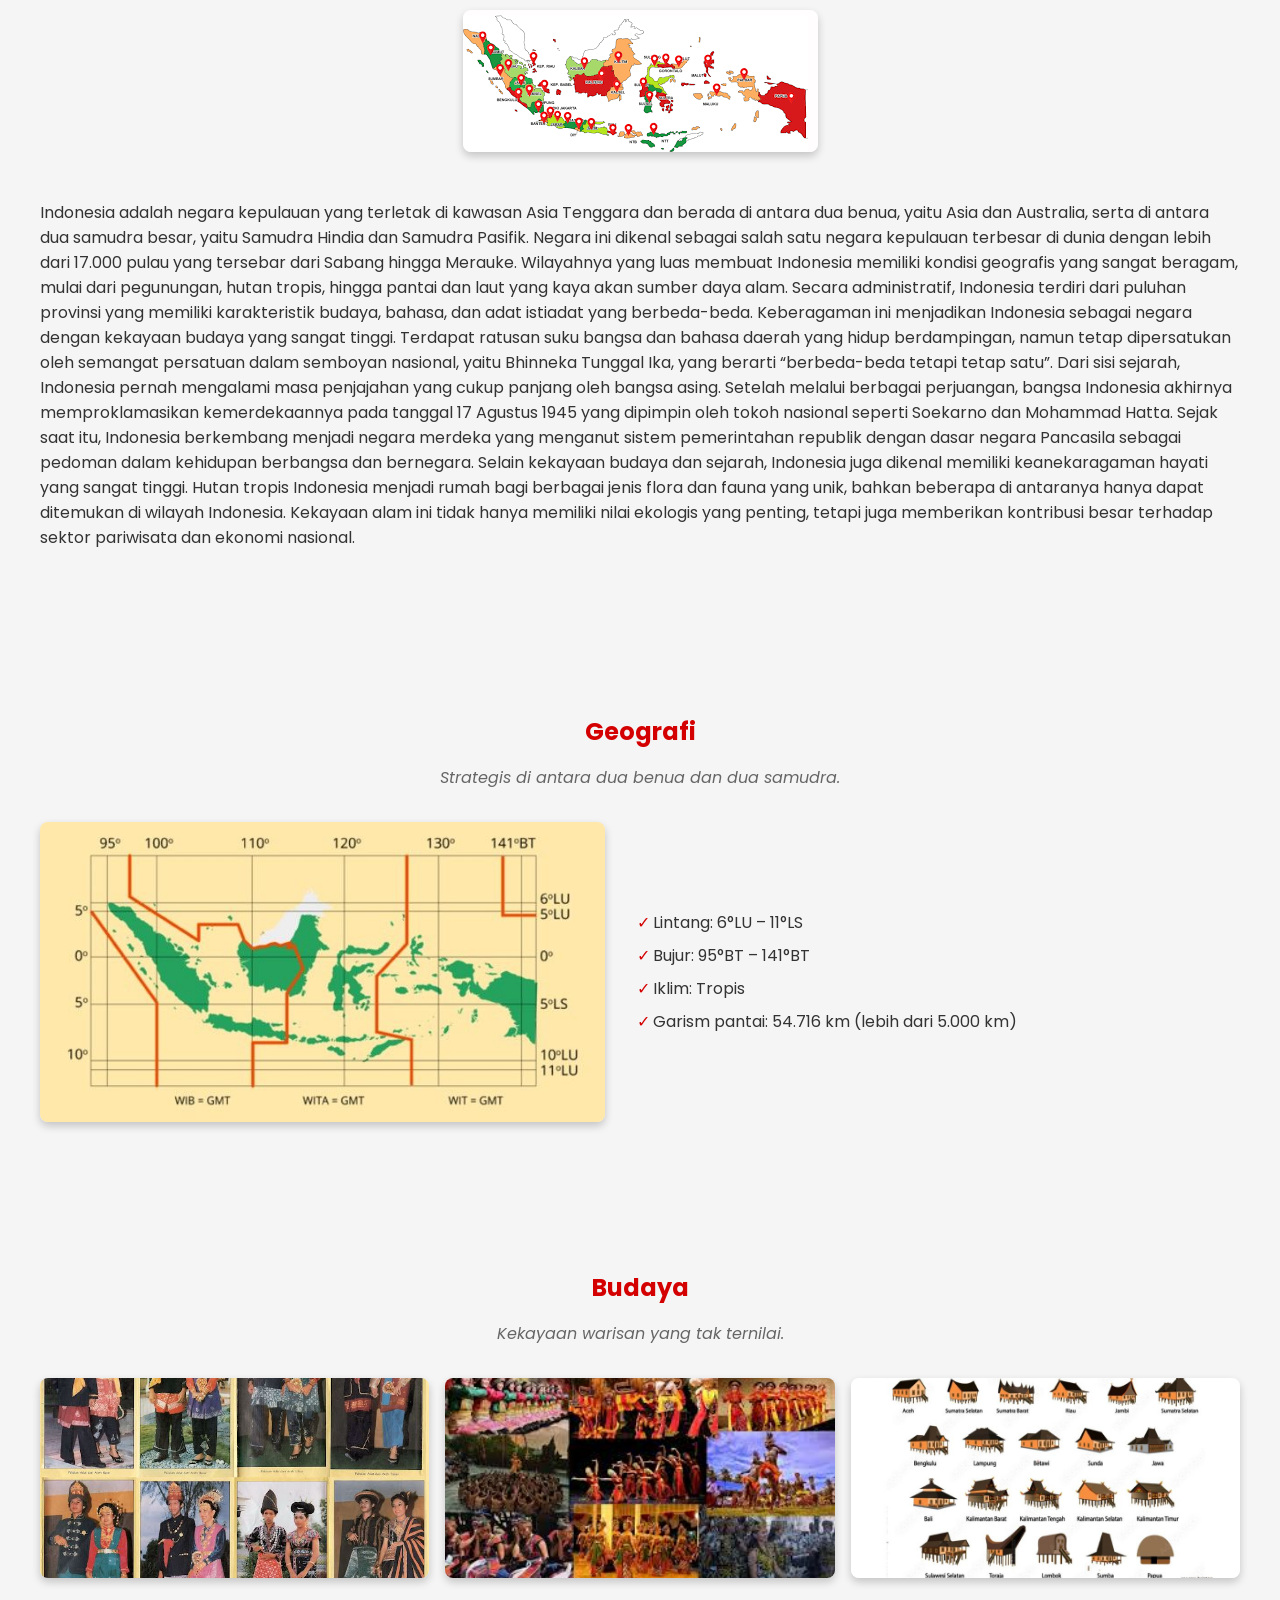
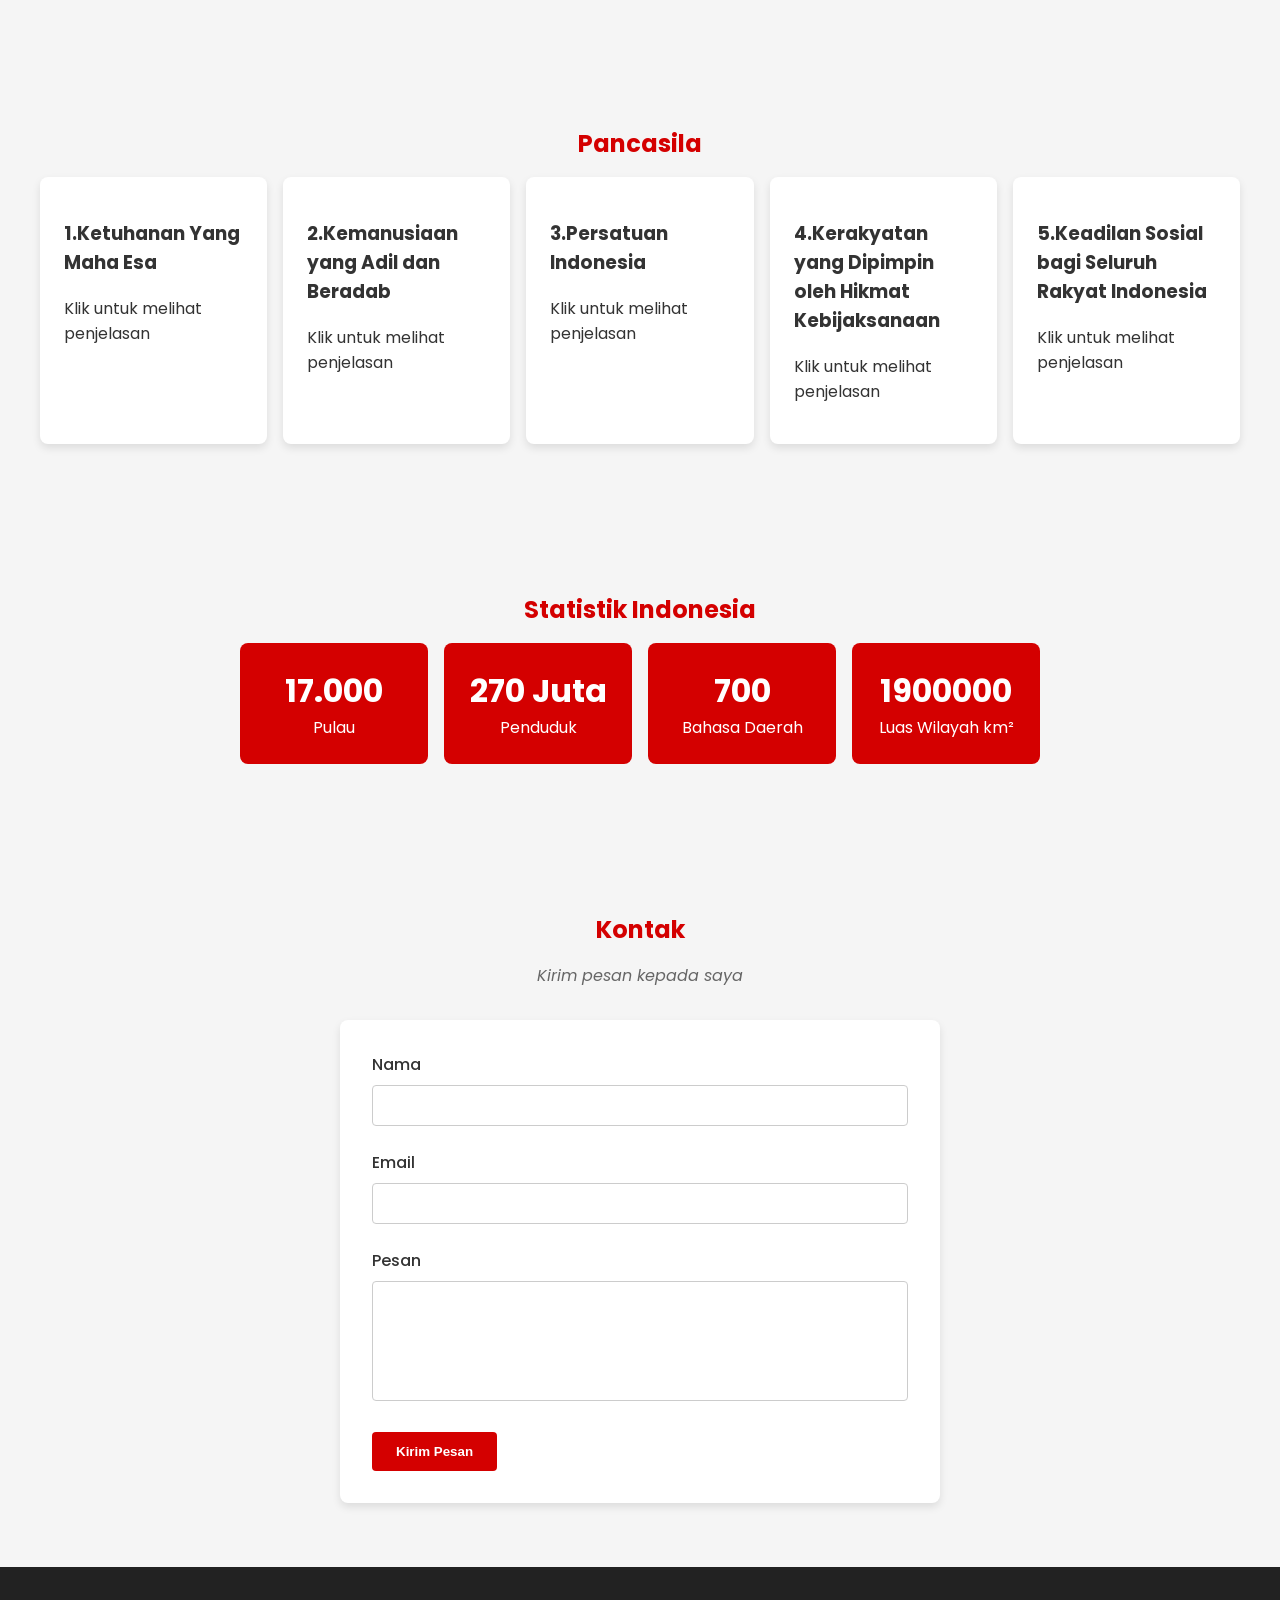
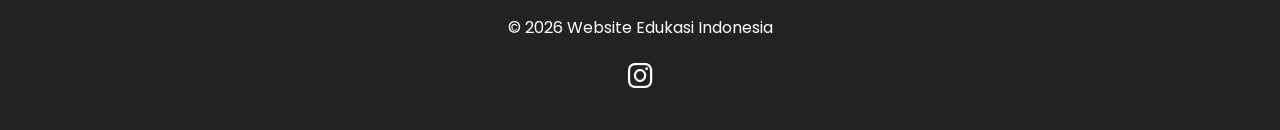
==== commit 4d895dd6: "website update" ====
--- a/index.html
+++ b/index.html
@@ -35,7 +35,7 @@
 </header>
 
 <section id="about-me" class="content-section">
-    <h2>Tentang Saya</h2>
+    <h2>Profil Saya</h2>
     <div class="section-content">
         <img src="images/foto-profil.png" alt="Foto Profil" class="responsive-img">
         <div>
@@ -85,7 +85,7 @@
         <h2>Budaya</h2>
         <p class="subtitle">Kekayaan warisan yang tak ternilai.</p>
         <div class="gallery">
-            <img src="images/pakaian.png" alt="Pakaian Adat" class="responsive-img clickable-image" data-title="Pakaian Adat" data-description="Pakaian adat Indonesia merupakan salah satu bentuk kekayaan budaya yang mencerminkan identitas, tradisi, serta nilai-nilai yang dimiliki oleh setiap daerah di Indonesia. Setiap provinsi memiliki pakaian adat yang berbeda, baik dari segi bentuk, warna, bahan, maupun makna simbolis yang terkandung di dalamnya. Pakaian adat biasanya digunakan pada acara-acara penting seperti upacara adat, pernikahan, perayaan budaya, dan kegiatan resmi lainnya. Keberagaman pakaian adat ini menunjukkan betapa kayanya budaya bangsa Indonesia, sekaligus menjadi simbol persatuan dalam keberagaman yang sejalan dengan semangat Bhinneka Tunggal Ika.">
+            <img src="images/pakaian.jpg" alt="Pakaian Adat" class="responsive-img clickable-image" data-title="Pakaian Adat" data-description="Pakaian adat Indonesia merupakan salah satu bentuk kekayaan budaya yang mencerminkan identitas, tradisi, serta nilai-nilai yang dimiliki oleh setiap daerah di Indonesia. Setiap provinsi memiliki pakaian adat yang berbeda, baik dari segi bentuk, warna, bahan, maupun makna simbolis yang terkandung di dalamnya. Pakaian adat biasanya digunakan pada acara-acara penting seperti upacara adat, pernikahan, perayaan budaya, dan kegiatan resmi lainnya. Keberagaman pakaian adat ini menunjukkan betapa kayanya budaya bangsa Indonesia, sekaligus menjadi simbol persatuan dalam keberagaman yang sejalan dengan semangat Bhinneka Tunggal Ika.">
             <img src="images/tarian.jpg" alt="Tarian Tradisional" class="responsive-img clickable-image" data-title="Tarian Tradisional" data-description="Tarian adat Indonesia merupakan bagian penting dari warisan budaya yang menggambarkan nilai, tradisi, serta cerita kehidupan masyarakat di setiap daerah. Setiap daerah di Indonesia memiliki tarian khas dengan gerakan, kostum, serta iringan musik tradisional yang berbeda-beda. Tarian adat biasanya ditampilkan dalam berbagai acara seperti upacara adat, penyambutan tamu, perayaan budaya, hingga pertunjukan seni.">
             <img src="images/rumah-adat.jpg" alt="Rumah Adat" class="responsive-img clickable-image" data-title="Rumah Adat" data-description="Rumah adat Indonesia merupakan bangunan tradisional yang mencerminkan budaya, nilai kehidupan, serta kondisi geografis masyarakat di setiap daerah. Setiap rumah adat memiliki bentuk arsitektur, bahan bangunan, dan filosofi yang berbeda sesuai dengan adat dan kebiasaan masyarakat setempat. Rumah adat tidak hanya berfungsi sebagai tempat tinggal, tetapi juga sering digunakan untuk kegiatan adat, musyawarah, serta berbagai acara tradisional. Keberagaman rumah adat ini menjadi bukti kekayaan budaya Indonesia dan menunjukkan bagaimana masyarakat menyesuaikan bentuk bangunan dengan lingkungan alam dan tradisi yang diwariskan secara turun-temurun.">
         </div>
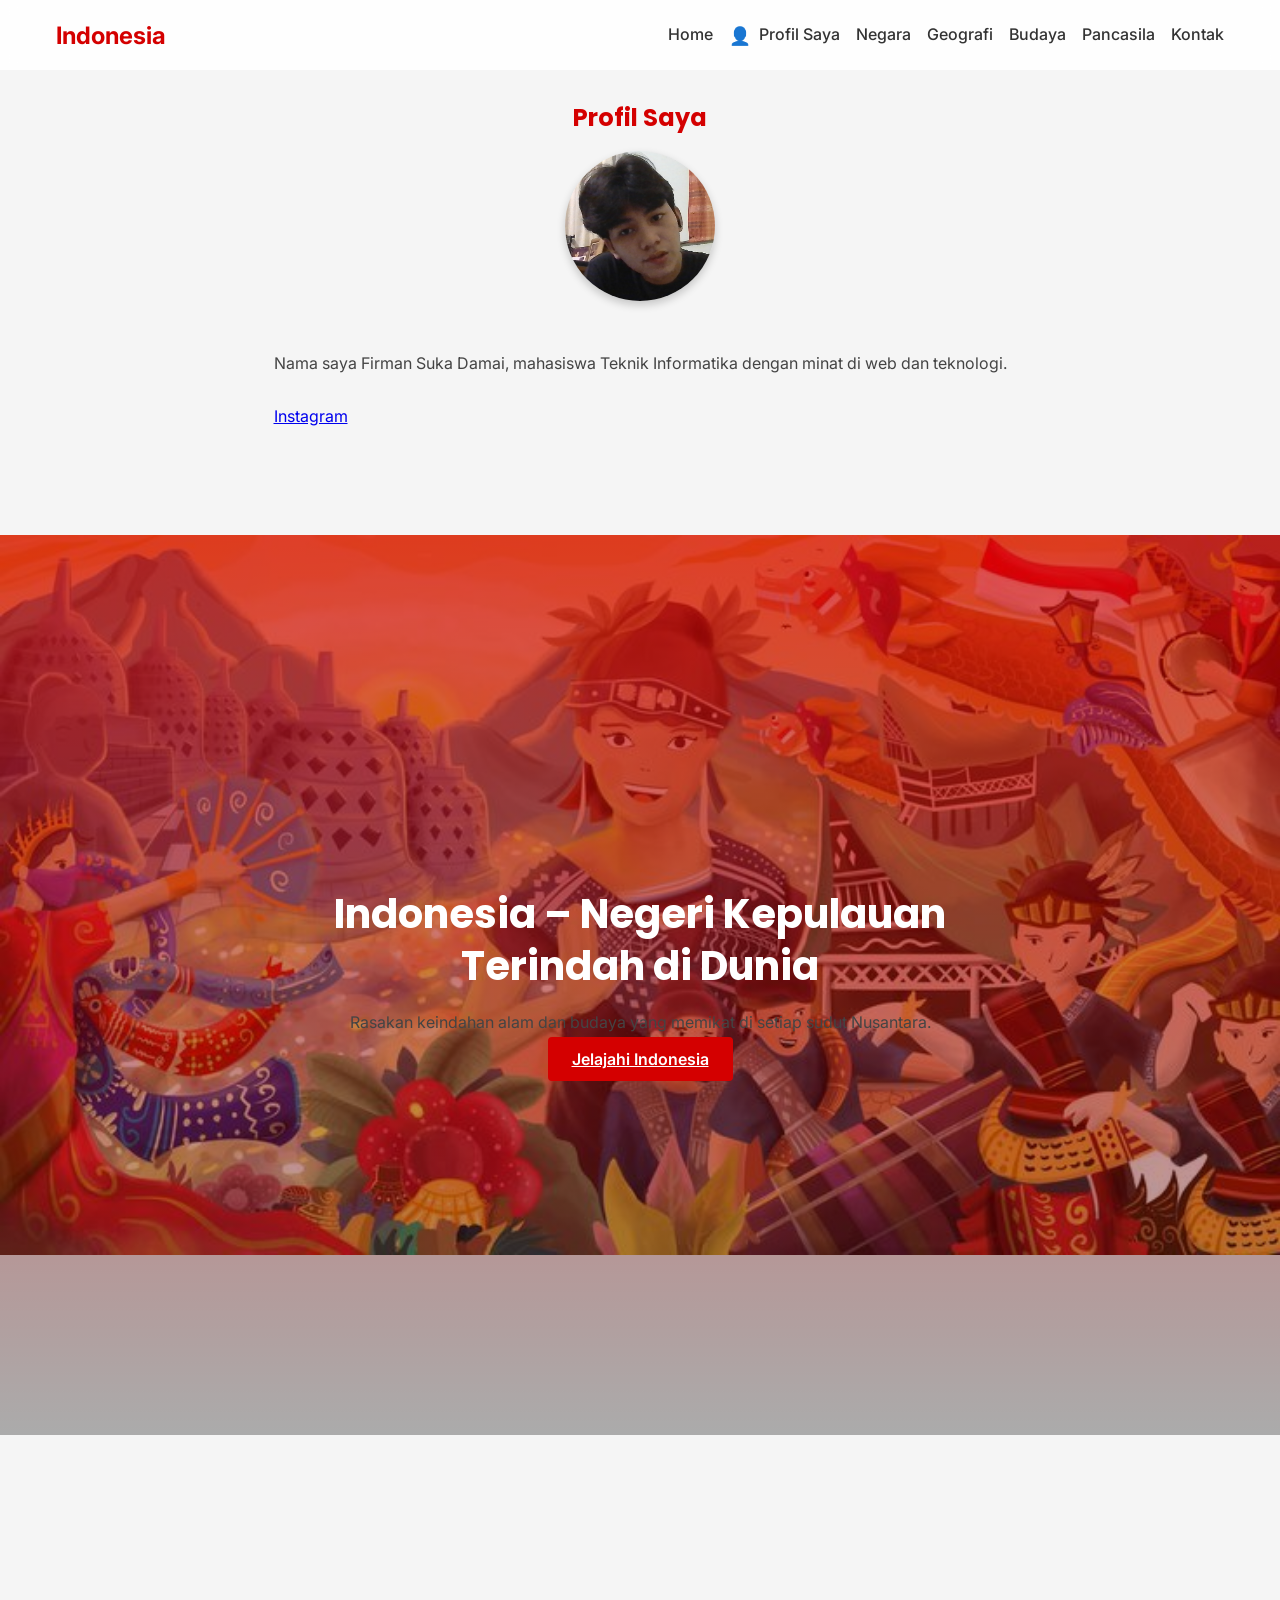
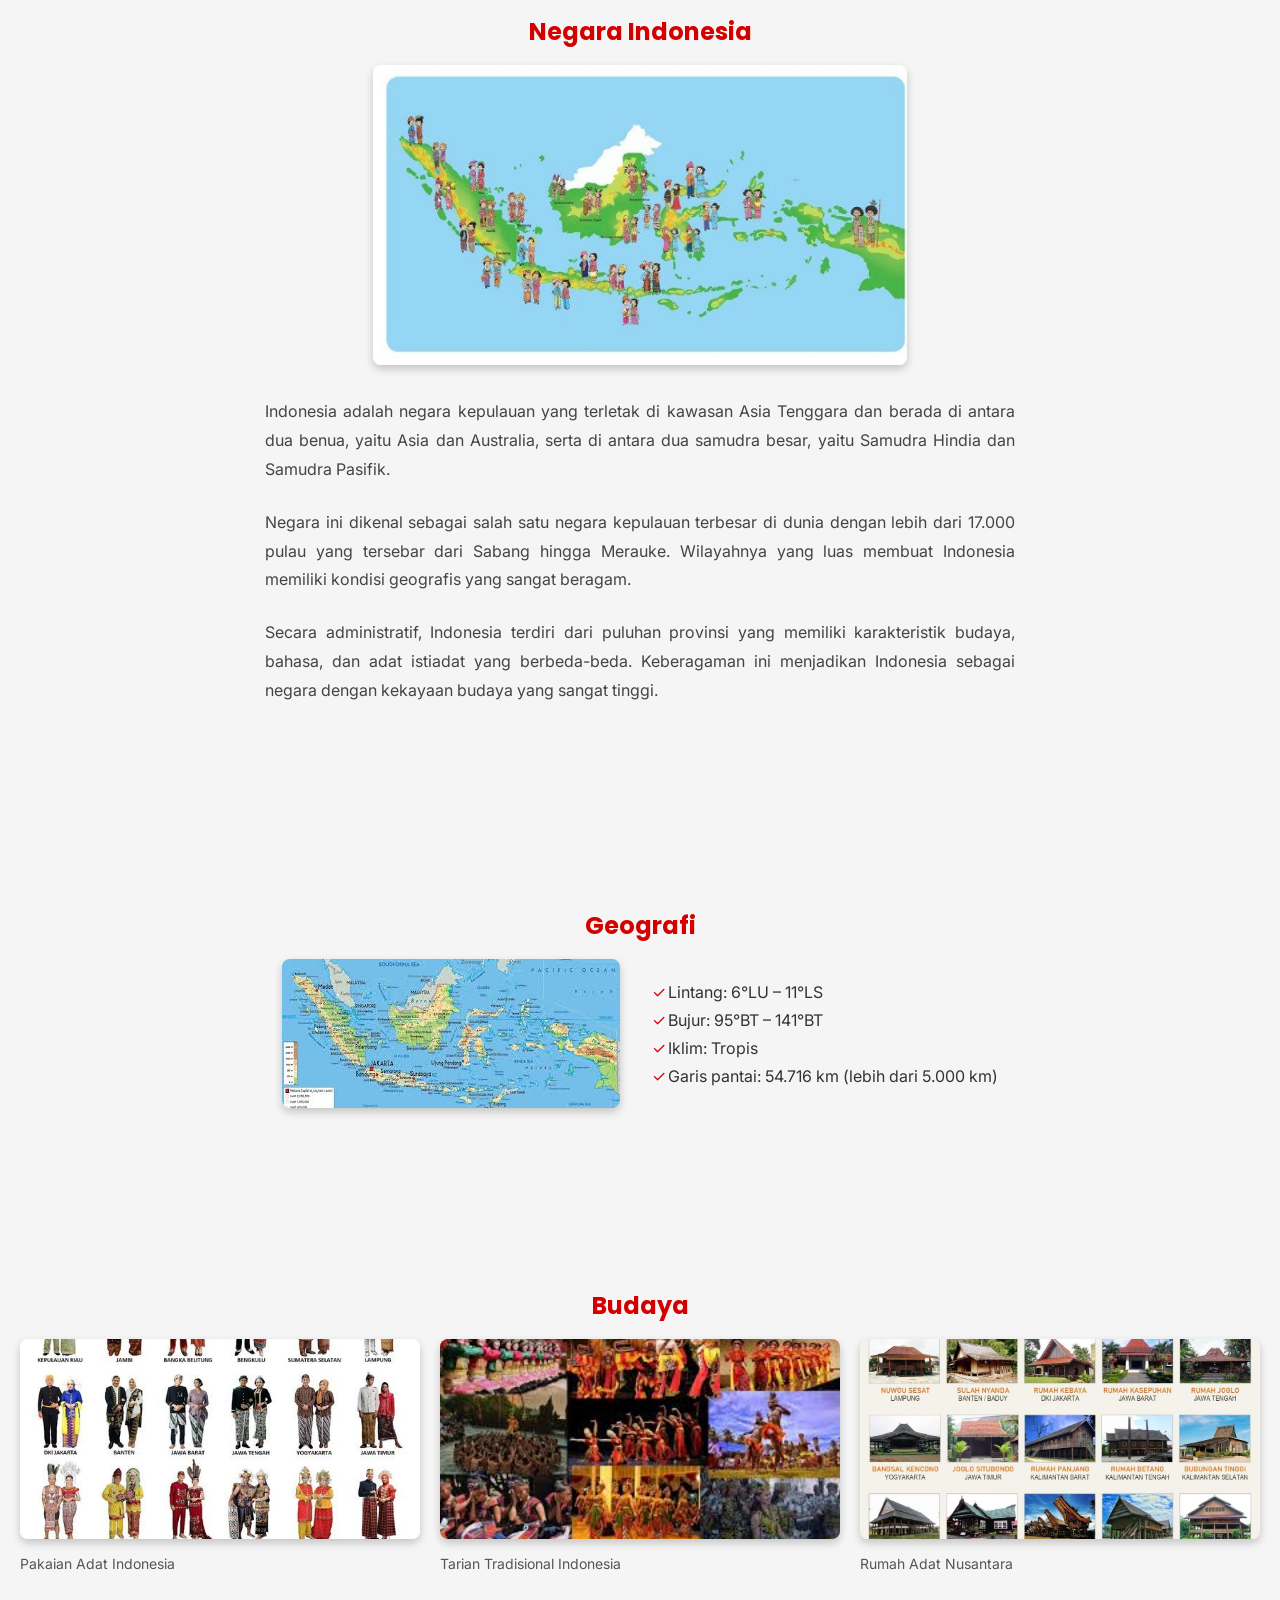
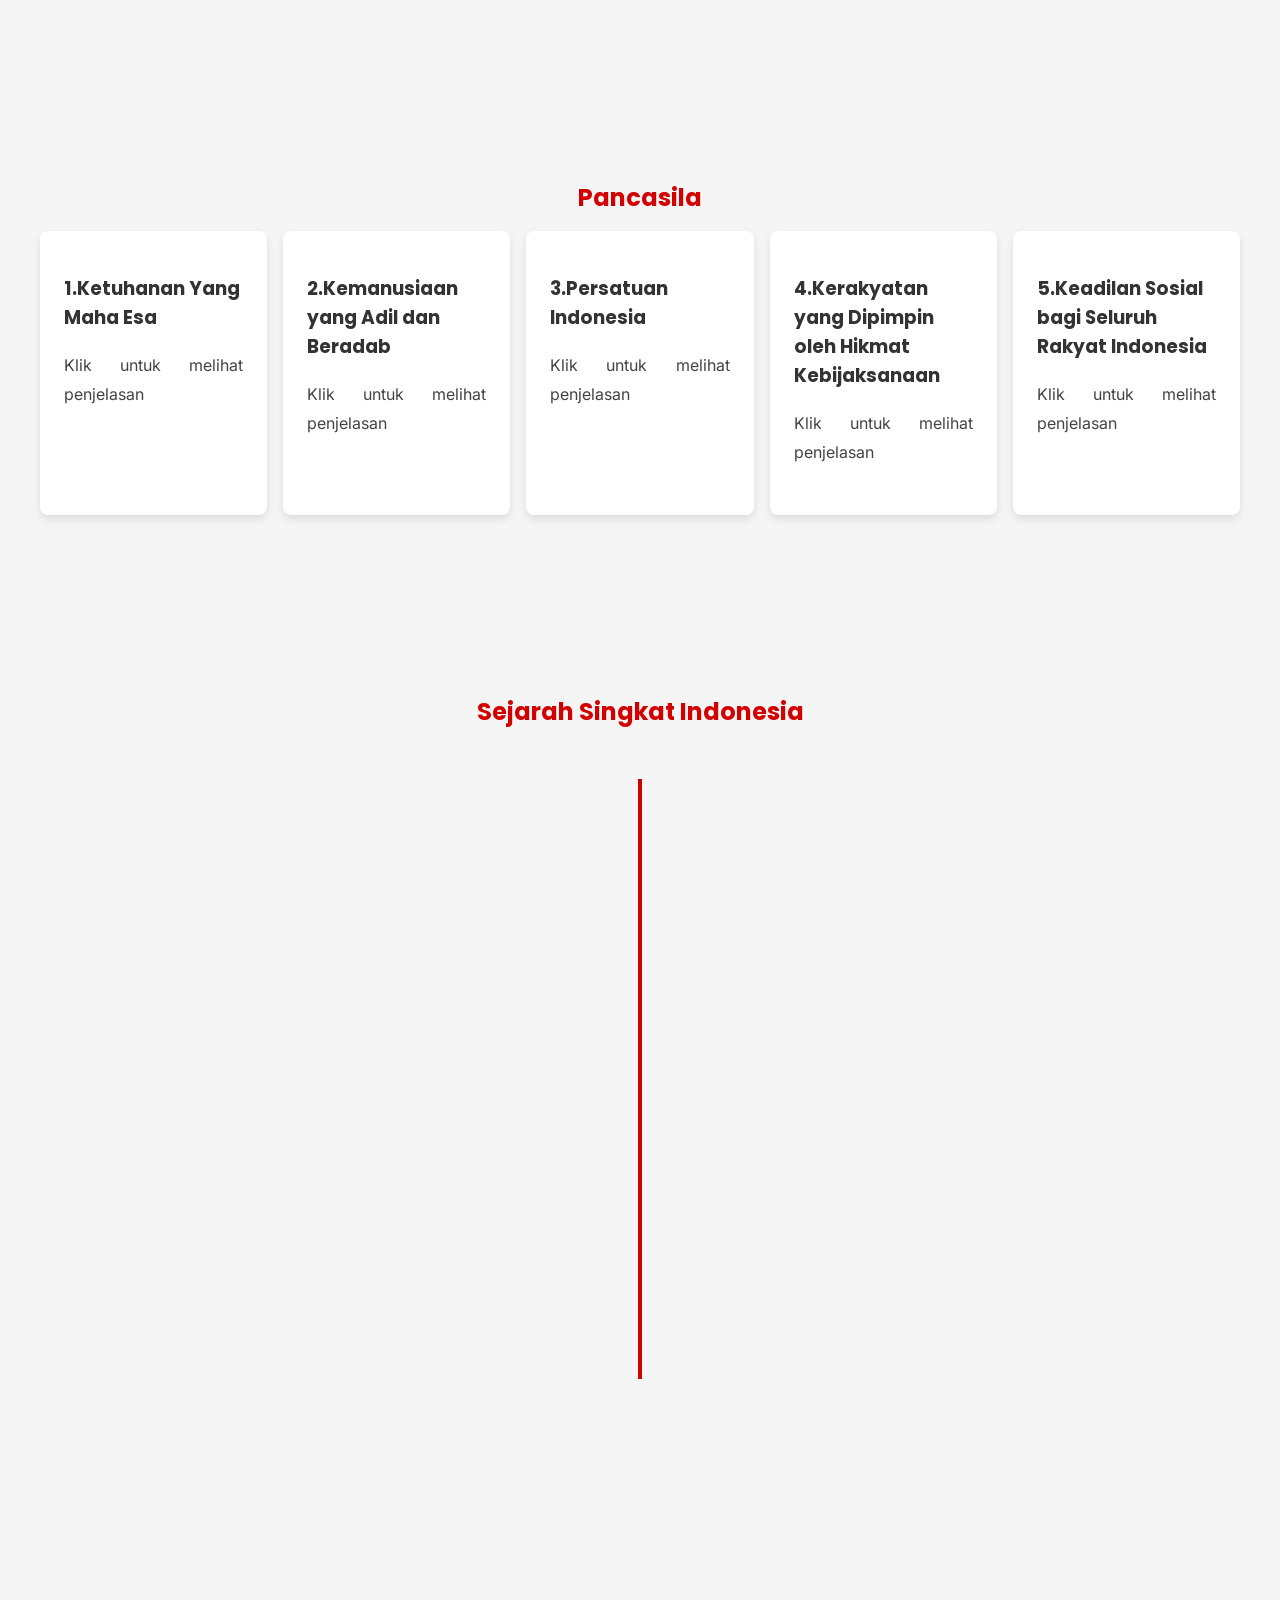
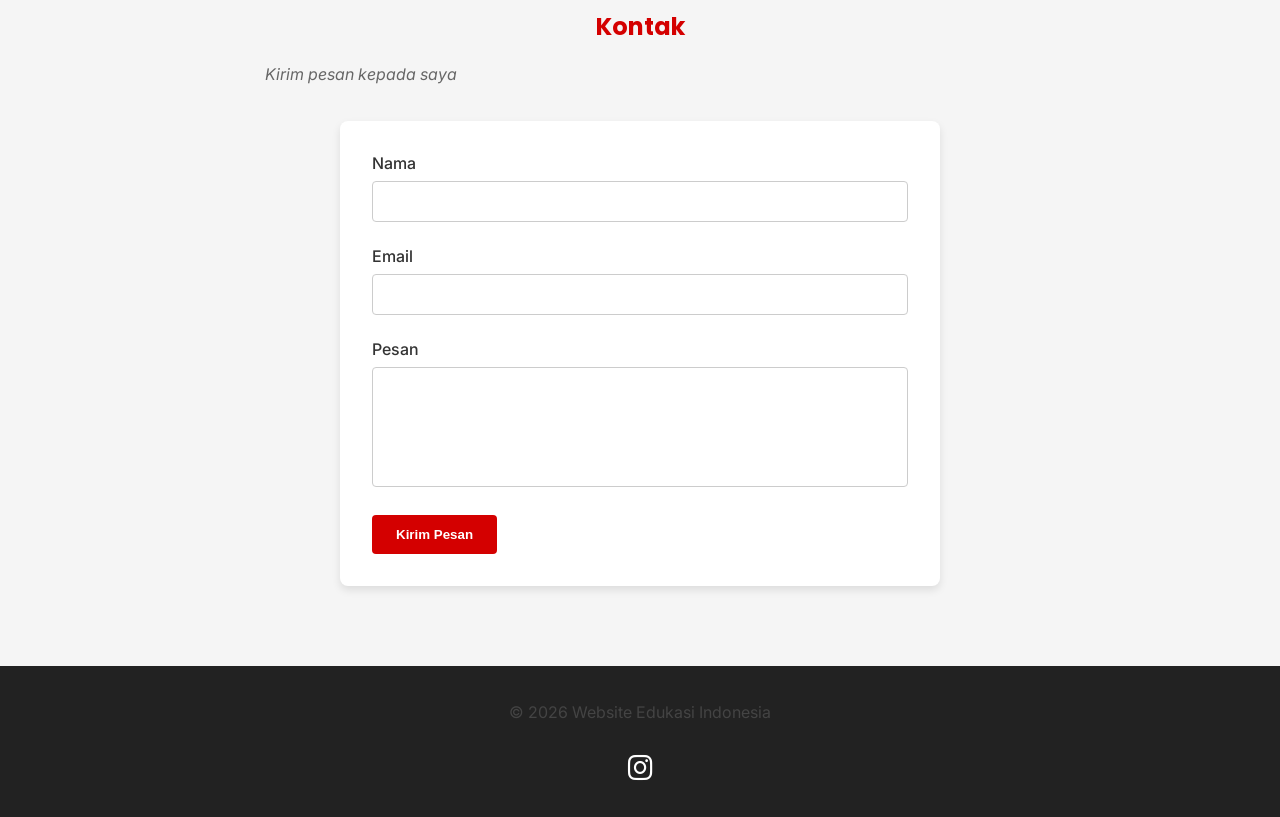
==== commit f5da282b: "update website" ====
--- a/index.html
+++ b/index.html
@@ -9,6 +9,7 @@
     <meta name="author" content="Firman Suka Damai">
     <link rel="stylesheet" href="https://cdnjs.cloudflare.com/ajax/libs/font-awesome/6.5.0/css/all.min.css">
     <link rel="icon" href="images/budaya.jpg">
+    <link href="https://fonts.googleapis.com/css2?family=Poppins:wght@500;600&family=Inter:wght@400;500&display=swap" rel="stylesheet">
 
     <!-- Google Fonts -->
     <link rel="preconnect" href="https://fonts.gstatic.com">
@@ -49,6 +50,8 @@
     <div class="overlay">
         <h1>Indonesia – Negeri Kepulauan Terindah di Dunia</h1>
         <p>Rasakan keindahan alam dan budaya yang memikat di setiap sudut Nusantara.</p>
+
+        <a href="#about" class="btn hero-btn">Jelajahi Indonesia</a>
     </div>
 </section>
 
@@ -56,26 +59,33 @@
     <section id="about" class="content-section">
         <h2>Negara Indonesia</h2>
         <div class="section-content">
-            <img src="images/peta-indo.png" alt="Peta Indonesia" class="responsive-img clickable-image" data-title="Peta Indonesia" data-description="Kepulauan Indonesia terdiri dari lebih dari 17.000 pulau.">
+            <img src="images/peta.jpg" alt="Peta Indonesia" class="responsive-img clickable-image" data-title="Peta Indonesia" data-description="Kepulauan Indonesia terdiri dari lebih dari 17.000 pulau.">
             <div>
-                <p>Indonesia adalah negara kepulauan yang terletak di kawasan Asia Tenggara dan berada di antara dua benua, yaitu Asia dan Australia, serta di antara dua samudra besar, yaitu Samudra Hindia dan Samudra Pasifik. Negara ini dikenal sebagai salah satu negara kepulauan terbesar di dunia dengan lebih dari 17.000 pulau yang tersebar dari Sabang hingga Merauke. Wilayahnya yang luas membuat Indonesia memiliki kondisi geografis yang sangat beragam, mulai dari pegunungan, hutan tropis, hingga pantai dan laut yang kaya akan sumber daya alam.
-                   Secara administratif, Indonesia terdiri dari puluhan provinsi yang memiliki karakteristik budaya, bahasa, dan adat istiadat yang berbeda-beda. Keberagaman ini menjadikan Indonesia sebagai negara dengan kekayaan budaya yang sangat tinggi. Terdapat ratusan suku bangsa dan bahasa daerah yang hidup berdampingan, namun tetap dipersatukan oleh semangat persatuan dalam semboyan nasional, yaitu Bhinneka Tunggal Ika, yang berarti “berbeda-beda tetapi tetap satu”. Dari sisi sejarah, Indonesia pernah mengalami masa penjajahan yang cukup panjang oleh bangsa asing. Setelah melalui berbagai perjuangan, bangsa Indonesia akhirnya memproklamasikan kemerdekaannya pada tanggal 17 Agustus 1945 yang dipimpin oleh tokoh nasional seperti Soekarno dan Mohammad Hatta. Sejak saat itu, Indonesia berkembang menjadi negara merdeka yang menganut sistem pemerintahan republik dengan dasar negara Pancasila sebagai pedoman dalam kehidupan berbangsa dan bernegara.
-                   Selain kekayaan budaya dan sejarah, Indonesia juga dikenal memiliki keanekaragaman hayati yang sangat tinggi. Hutan tropis Indonesia menjadi rumah bagi berbagai jenis flora dan fauna yang unik, bahkan beberapa di antaranya hanya dapat ditemukan di wilayah Indonesia. Kekayaan alam ini tidak hanya memiliki nilai ekologis yang penting, tetapi juga memberikan kontribusi besar terhadap sektor pariwisata dan ekonomi nasional.</p>
+                <p>
+                    Indonesia adalah negara kepulauan yang terletak di kawasan Asia Tenggara dan berada di antara dua benua, yaitu Asia dan Australia, serta di antara dua samudra besar, yaitu Samudra Hindia dan Samudra Pasifik.
+                </p>
+
+                <p>
+                    Negara ini dikenal sebagai salah satu negara kepulauan terbesar di dunia dengan lebih dari 17.000 pulau yang tersebar dari Sabang hingga Merauke. Wilayahnya yang luas membuat Indonesia memiliki kondisi geografis yang sangat beragam.
+                </p>
+
+                <p>
+                    Secara administratif, Indonesia terdiri dari puluhan provinsi yang memiliki karakteristik budaya, bahasa, dan adat istiadat yang berbeda-beda. Keberagaman ini menjadikan Indonesia sebagai negara dengan kekayaan budaya yang sangat tinggi.
+                </p>
             </div>
         </div>
     </section>
 
     <section id="geography" class="content-section">
         <h2>Geografi</h2>
-        <p class="subtitle">Strategis di antara dua benua dan dua samudra.</p>
         <div class="section-content">
-            <img src="images/letak-indo.jpg" alt="Letak Geografis Indonesia" class="responsive-img clickable-image" data-title="Letak Geografis" data-description="Indonesia berada di antara benua Asia dan Australia serta samudra Hindia dan Pasifik.">
+            <img src="images/letakindo.jpg" alt="Letak Geografis Indonesia" class="responsive-img clickable-image" data-title="Letak Geografis" data-description="Indonesia berada di antara benua Asia dan Australia serta samudra Hindia dan Pasifik.">
             <div>
                 <ul class="list-items">
                     <li>Lintang: 6°LU – 11°LS</li>
                     <li>Bujur: 95°BT – 141°BT</li>
                     <li>Iklim: Tropis</li>
-                    <li>Garism pantai: 54.716 km (lebih dari 5.000 km)</li>
+                    <li>Garis pantai: 54.716 km (lebih dari 5.000 km)</li>
                 </ul>
             </div>
         </div>
@@ -83,12 +93,39 @@
 
     <section id="culture" class="content-section">
         <h2>Budaya</h2>
-        <p class="subtitle">Kekayaan warisan yang tak ternilai.</p>
         <div class="gallery">
-            <img src="images/pakaian.jpg" alt="Pakaian Adat" class="responsive-img clickable-image" data-title="Pakaian Adat" data-description="Pakaian adat Indonesia merupakan salah satu bentuk kekayaan budaya yang mencerminkan identitas, tradisi, serta nilai-nilai yang dimiliki oleh setiap daerah di Indonesia. Setiap provinsi memiliki pakaian adat yang berbeda, baik dari segi bentuk, warna, bahan, maupun makna simbolis yang terkandung di dalamnya. Pakaian adat biasanya digunakan pada acara-acara penting seperti upacara adat, pernikahan, perayaan budaya, dan kegiatan resmi lainnya. Keberagaman pakaian adat ini menunjukkan betapa kayanya budaya bangsa Indonesia, sekaligus menjadi simbol persatuan dalam keberagaman yang sejalan dengan semangat Bhinneka Tunggal Ika.">
-            <img src="images/tarian.jpg" alt="Tarian Tradisional" class="responsive-img clickable-image" data-title="Tarian Tradisional" data-description="Tarian adat Indonesia merupakan bagian penting dari warisan budaya yang menggambarkan nilai, tradisi, serta cerita kehidupan masyarakat di setiap daerah. Setiap daerah di Indonesia memiliki tarian khas dengan gerakan, kostum, serta iringan musik tradisional yang berbeda-beda. Tarian adat biasanya ditampilkan dalam berbagai acara seperti upacara adat, penyambutan tamu, perayaan budaya, hingga pertunjukan seni.">
-            <img src="images/rumah-adat.jpg" alt="Rumah Adat" class="responsive-img clickable-image" data-title="Rumah Adat" data-description="Rumah adat Indonesia merupakan bangunan tradisional yang mencerminkan budaya, nilai kehidupan, serta kondisi geografis masyarakat di setiap daerah. Setiap rumah adat memiliki bentuk arsitektur, bahan bangunan, dan filosofi yang berbeda sesuai dengan adat dan kebiasaan masyarakat setempat. Rumah adat tidak hanya berfungsi sebagai tempat tinggal, tetapi juga sering digunakan untuk kegiatan adat, musyawarah, serta berbagai acara tradisional. Keberagaman rumah adat ini menjadi bukti kekayaan budaya Indonesia dan menunjukkan bagaimana masyarakat menyesuaikan bentuk bangunan dengan lingkungan alam dan tradisi yang diwariskan secara turun-temurun.">
-        </div>
+
+            <div class="gallery-item">
+                <img src="images/pakaianadat.jpg"
+                alt="Pakaian Adat"
+                class="responsive-img clickable-image"
+                data-title="Pakaian Adat"
+                data-description="Pakaian adat Indonesia merupakan salah satu bentuk kekayaan budaya yang mencerminkan identitas, tradisi, serta nilai-nilai yang dimiliki oleh setiap daerah di Indonesia. Setiap provinsi memiliki pakaian adat yang berbeda, baik dari segi bentuk, warna, bahan, maupun makna simbolis yang terkandung di dalamnya. Pakaian adat biasanya digunakan pada acara-acara penting seperti upacara adat, pernikahan, perayaan budaya, dan kegiatan resmi lainnya. Keberagaman pakaian adat ini menunjukkan betapa kayanya budaya bangsa Indonesia, sekaligus menjadi simbol persatuan dalam keberagaman yang sejalan dengan semangat Bhinneka Tunggal Ika.">
+
+            <p class="gallery-caption">Pakaian Adat Indonesia</p>
+            </div>
+
+            <div class="gallery-item">
+                <img src="images/tarian.jpg"
+                alt="Tarian Tradisional"
+                class="responsive-img clickable-image"
+                data-title="Tarian Tradisional"
+                data-description="Tarian adat Indonesia merupakan bagian penting dari warisan budaya yang menggambarkan nilai, tradisi, serta cerita kehidupan masyarakat di setiap daerah. Setiap daerah di Indonesia memiliki tarian khas dengan gerakan, kostum, serta iringan musik tradisional yang berbeda-beda. Tarian adat biasanya ditampilkan dalam berbagai acara seperti upacara adat, penyambutan tamu, perayaan budaya, hingga pertunjukan seni.">
+
+            <p class="gallery-caption">Tarian Tradisional Indonesia</p>
+            </div>
+
+            <div class="gallery-item">
+                <img src="images/rumah.jpg"
+                alt="Rumah Adat"
+                class="responsive-img clickable-image"
+                data-title="Rumah Adat"
+                data-description="Rumah adat Indonesia merupakan salah satu bentuk warisan budaya yang mencerminkan karakteristik, tradisi, serta nilai-nilai yang dimiliki oleh setiap daerah di Indonesia. Setiap provinsi memiliki arsitektur rumah adat yang berbeda, baik dari segi bentuk, bahan, maupun fungsi. Rumah adat biasanya dibangun dengan material alami dan dirancang untuk memenuhi kebutuhan hidup masyarakat setempat. Keberagaman rumah adat ini menunjukkan betapa kayanya budaya bangsa Indonesia, sekaligus menjadi simbol persatuan dalam keberagaman yang sejalan dengan semangat Bhinneka Tunggal Ika.">
+
+            <p class="gallery-caption">Rumah Adat Nusantara</p>
+        </div>
+
+    </div>
     </section>
 
     <section id="pancasila" class="content-section">
@@ -131,26 +168,40 @@
             </div>
     </section>
 
-    <section id="stats" class="content-section">
-        <h2>Statistik Indonesia</h2>
-        <div class="stats-grid">
-            <div class="stat-card">
-                <span class="number">17.000</span>
-                <span>Pulau</span>
-            </div>
-            <div class="stat-card">
-                <span class="number">270 Juta</span>
-                <span>Penduduk</span>
-            </div>
-            <div class="stat-card">
-                <span class="number">700</span>
-                <span>Bahasa Daerah</span>
-            </div>
-            <div class="stat-card">
-                <span class="number">1900000</span>
-                <span>Luas Wilayah km²</span>
-            </div>
-        </div>
+    <section id="history" class="content-section">
+        <h2>Sejarah Singkat Indonesia</h2>
+
+            <div class="timeline">
+
+            <div class="timeline-item">
+            <div class="timeline-year">Majapahit</div>
+            <div class="timeline-content">
+            Kerajaan Majapahit pada abad ke-14 menjadi salah satu kerajaan terbesar di Nusantara.
+        </div>
+    </div>
+
+        <div class="timeline-item">
+        <div class="timeline-year">1602</div>
+        <div class="timeline-content">
+             VOC Belanda mulai menguasai perdagangan dan wilayah Nusantara.
+        </div>
+    </div>
+
+        <div class="timeline-item">
+        <div class="timeline-year">1945</div>
+        <div class="timeline-content">
+            Proklamasi Kemerdekaan Indonesia oleh Soekarno dan Hatta pada 17 Agustus.
+        </div>
+    </div>
+
+        <div class="timeline-item">
+        <div class="timeline-year">1998</div>
+        <div class="timeline-content">
+            Reformasi Indonesia yang mengakhiri era Orde Baru.
+        </div>
+    </div>
+
+    </div>
     </section>
 </main>
 <section id="contact" class="content-section">
--- a/css/style.css
+++ b/css/style.css
@@ -88,6 +88,26 @@
     position: relative;
 }
 
+p{
+font-size:16px;
+line-height:1.8;
+max-width:750px;
+margin: 0 auto 1.5rem;
+color:#444;
+}
+
+.content-section p{
+text-align: justify;
+}
+
+body{
+font-family: 'Inter', sans-serif;
+}
+
+h1,h2,h3{
+font-family:'Poppins', sans-serif;
+}
+
 .hero .overlay {
     position: absolute;
     top: 0;
@@ -100,7 +120,7 @@
     align-items: center;
     justify-content: center;
     text-align: center;
-    padding: 0 1rem;
+    padding: 0 20px;
 }
 
 .hero .overlay h1 {
@@ -108,12 +128,14 @@
     font-size: 2.5rem;
     max-width: 800px;
     margin: 0;
+    text-align: center;
+    line-height: 1.3;
 }
 
 .hero .overlay p {
-    color: #fff;
-    margin-top: 1rem;
-    font-size: 1.2rem;
+    max-width: 600px;
+    margin:1rem auto 0;
+    text-align:center;
 }
 
 main {
@@ -149,6 +171,16 @@
     color: var(--color-primary);
 }
 
+.gallery-item{
+    text-align:center;
+}
+
+.gallery-caption{
+    margin-top:8px;
+    font-size:14px;
+    color:#555;
+}
+
 .subtitle {
     text-align: center;
     font-style: italic;
@@ -159,6 +191,7 @@
 .section-content {
     display: flex;
     align-items: center;
+    justify-content: center;
     gap: 2rem;
     flex-wrap: wrap;
     max-width: 1200px;
@@ -201,12 +234,20 @@
     color: var(--color-primary);
 }
 
+.container {
+    max-width: 1200px;
+    margin: auto;
+    padding: 0 20px;
+}
+
+.content-section{
+    padding: 80px 20px;
+}
+
 .gallery {
     display: grid;
     grid-template-columns: repeat(auto-fit,minmax(250px,1fr));
-    gap: 1rem;
-    max-width: 1200px;
-    margin: 0 auto;
+    gap: 20px;
 }
 
 /* ensure gallery images are uniform */
@@ -259,9 +300,10 @@
     transition: transform 0.3s;
 }
 
-.pancasila-card:hover {
-    transform: translateY(-5px);
-    box-shadow: 0 6px 12px rgba(0,0,0,0.15);
+.pancasila-card:hover,
+.start-card:hover {
+    transform: translateY(-10px);
+    box-shadow: 0 20px 40px rgba(0,0,0,0.15);
 }
 
 .stats-grid {
@@ -425,6 +467,79 @@
     color: #fff;
     padding: 2rem 1rem;
     text-align: center;
+}
+
+.timeline{
+padding:0 10px;
+position:relative;
+max-width:800px;
+margin:50px auto;
+}
+
+.timeline::before{
+content:"";
+position:absolute;
+left:50%;
+top:0;
+width:4px;
+height:100%;
+background:#d40000;
+transform:translateX(-50%);
+}
+
+.timeline-item{
+position:relative;
+width:50%;
+padding:20px 40px;
+box-sizing:border-box;
+}
+
+.timeline-item:nth-child(odd){
+left:0;
+text-align:right;
+}
+
+.timeline-item:nth-child(even){
+left:50%;
+}
+
+.timeline-year{
+font-weight:bold;
+color:#d40000;
+margin-bottom:10px;
+}
+
+.timeline-content{
+background:#f5f5f5;
+padding:15px;
+border-radius:8px;
+box-shadow:0 5px 15px rgba(0,0,0,0.1);
+}
+
+.timeline-item::after{
+content:"";
+position:absolute;
+top:25px;
+right:-8px;
+width:16px;
+height:16px;
+background:#d40000;
+border-radius:50%;
+}
+
+.timeline-item:nth-child(even)::after{
+left:-8px;
+}
+
+.timeline-item{
+opacity:0;
+transform:translateY(40px);
+transition:0.6s;
+}
+
+.timeline-item.show{
+opacity:1;
+transform:translateY(0);
 }
 
 .social-links {
@@ -532,3 +647,52 @@
 .nav-links{
     transition: all 0.3s ease;
 }
+
+@media (max-width:768px){
+
+.timeline::before{
+left:20px;
+}
+
+.timeline-item{
+width:100%;
+left:0;
+padding-left:50px;
+padding-right:20px;
+text-align:left;
+}
+
+.timeline-item:nth-child(even){
+left:0;
+}
+
+.timeline-item::after{
+left:12px;
+right:auto;
+}
+
+.timeline-content{
+word-wrap:break-word;
+}
+
+}
+.timeline-content{
+max-width:100%;
+box-sizing:border-box;
+}
+@media (max-width:768px){
+
+body{
+padding-left:15px;
+padding-right:15px;
+}
+
+.content-section{
+padding:60px 15px;
+}
+
+.section-content{
+gap:1.5rem;
+}
+
+}
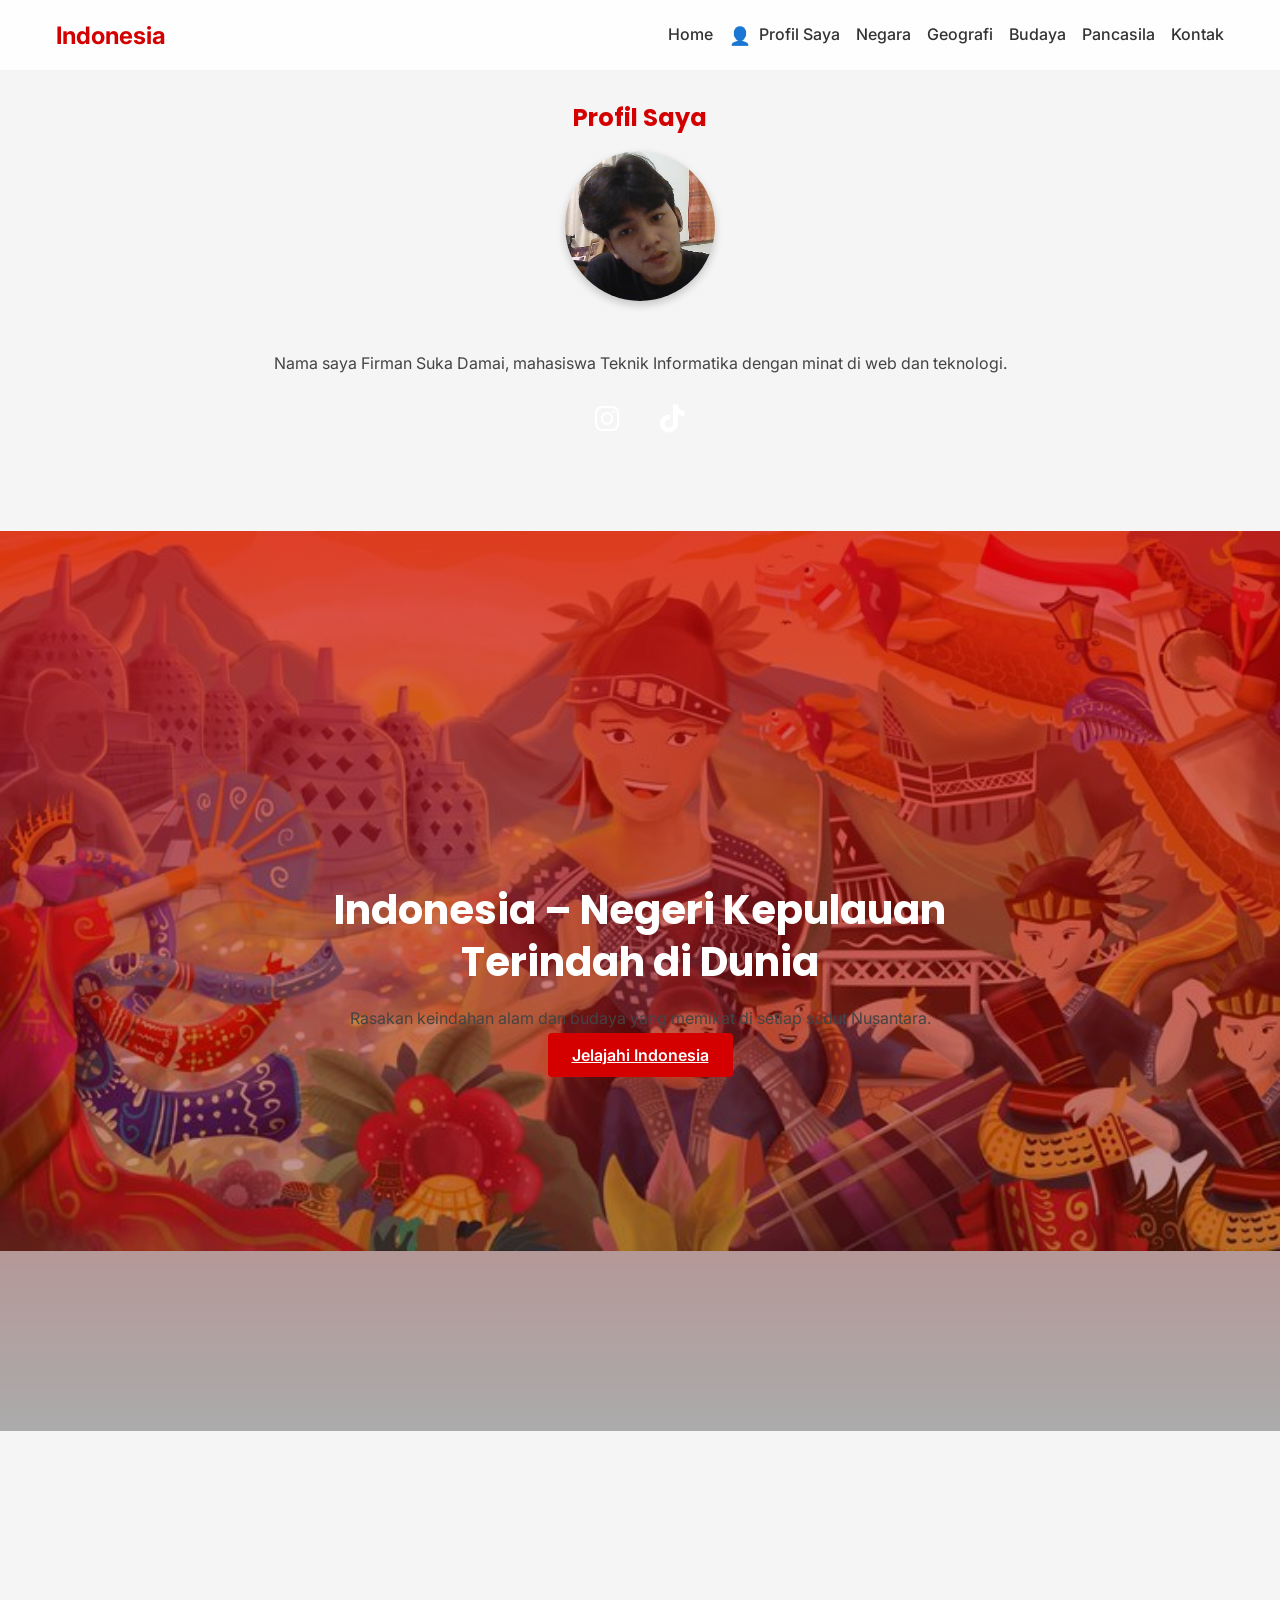
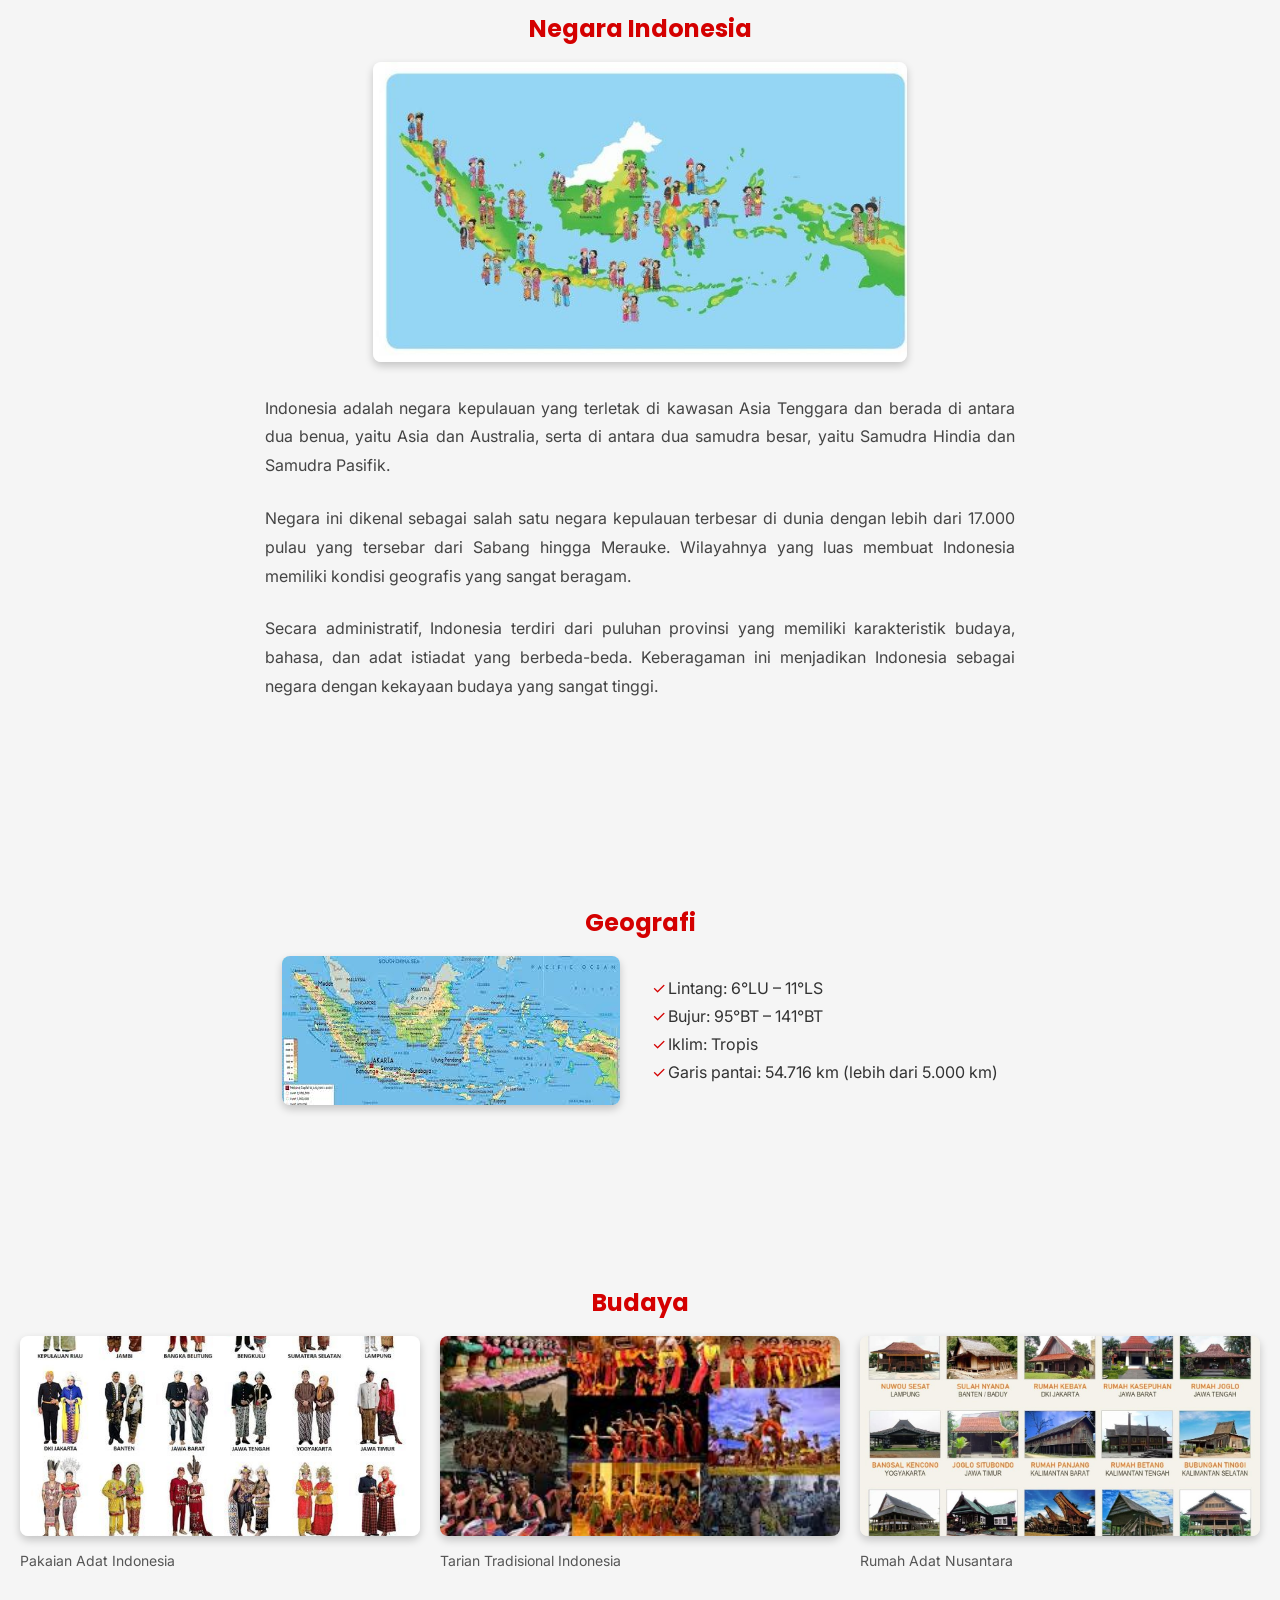
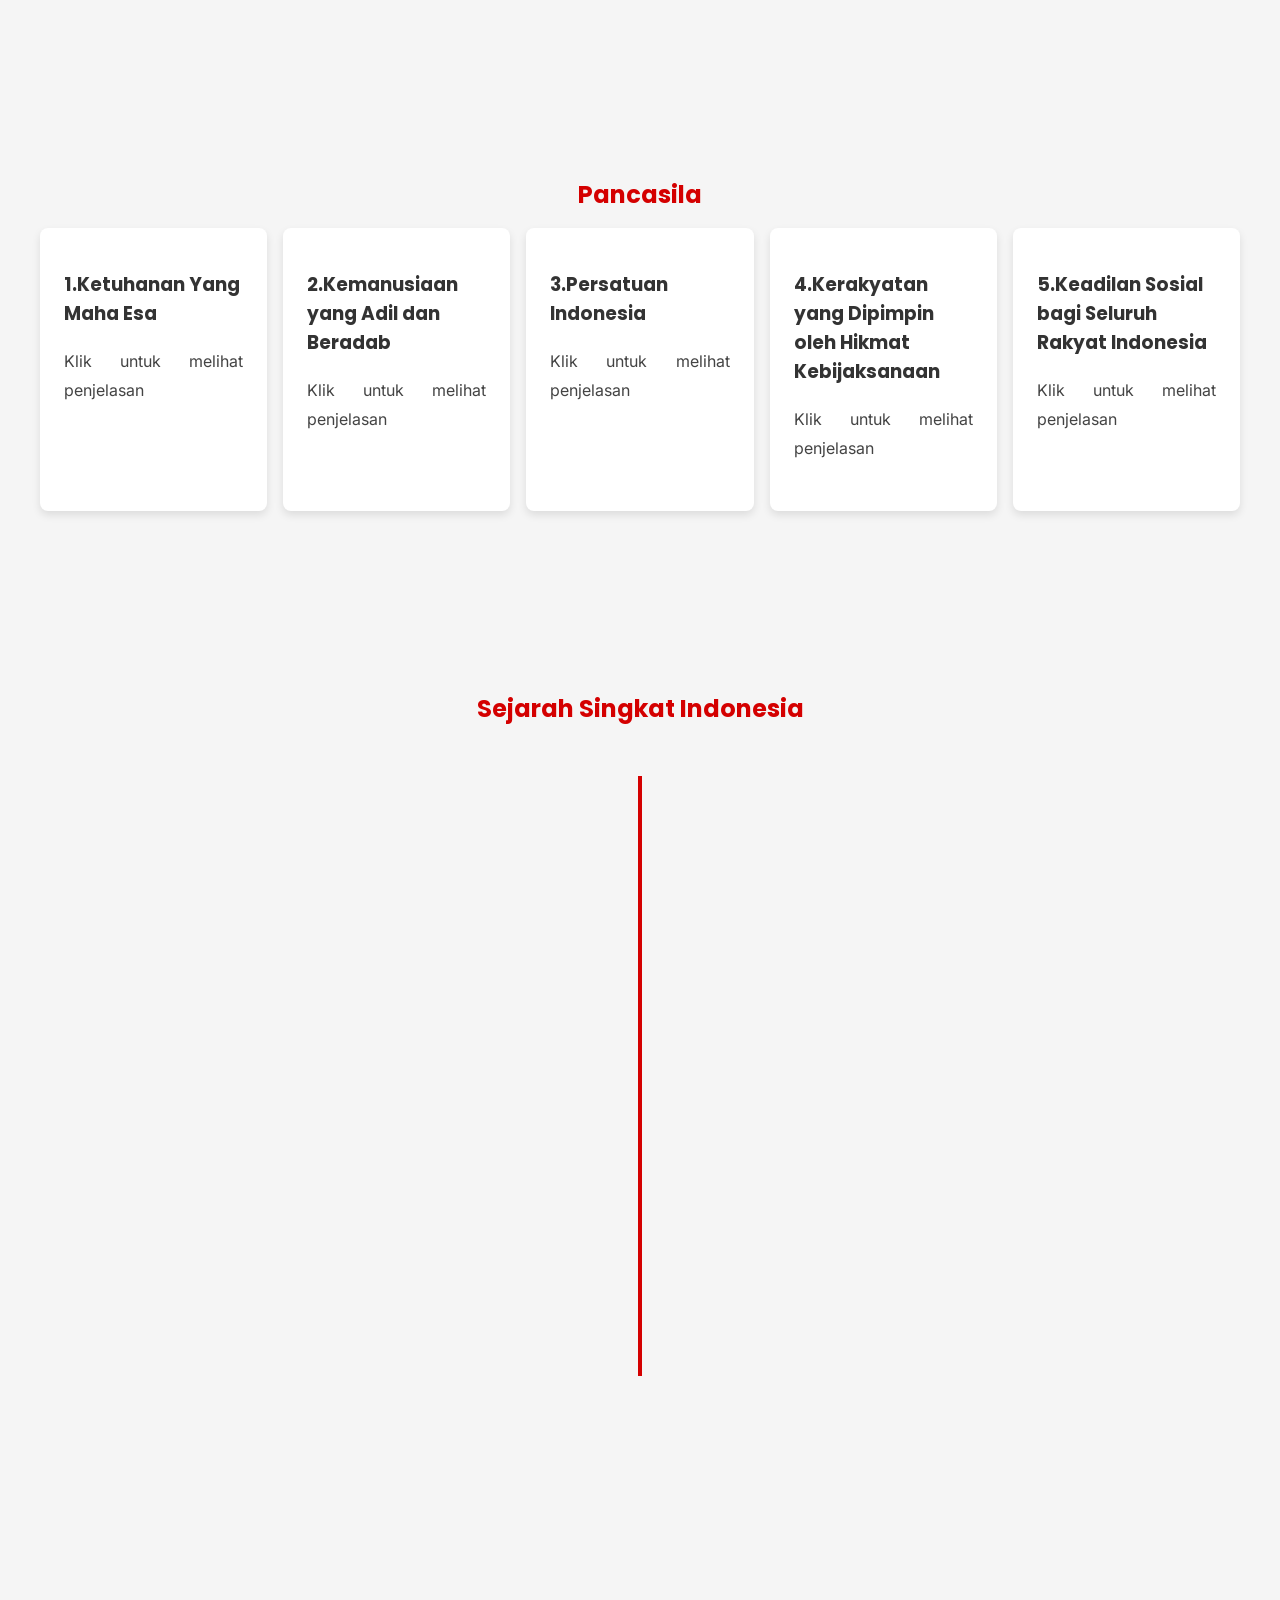
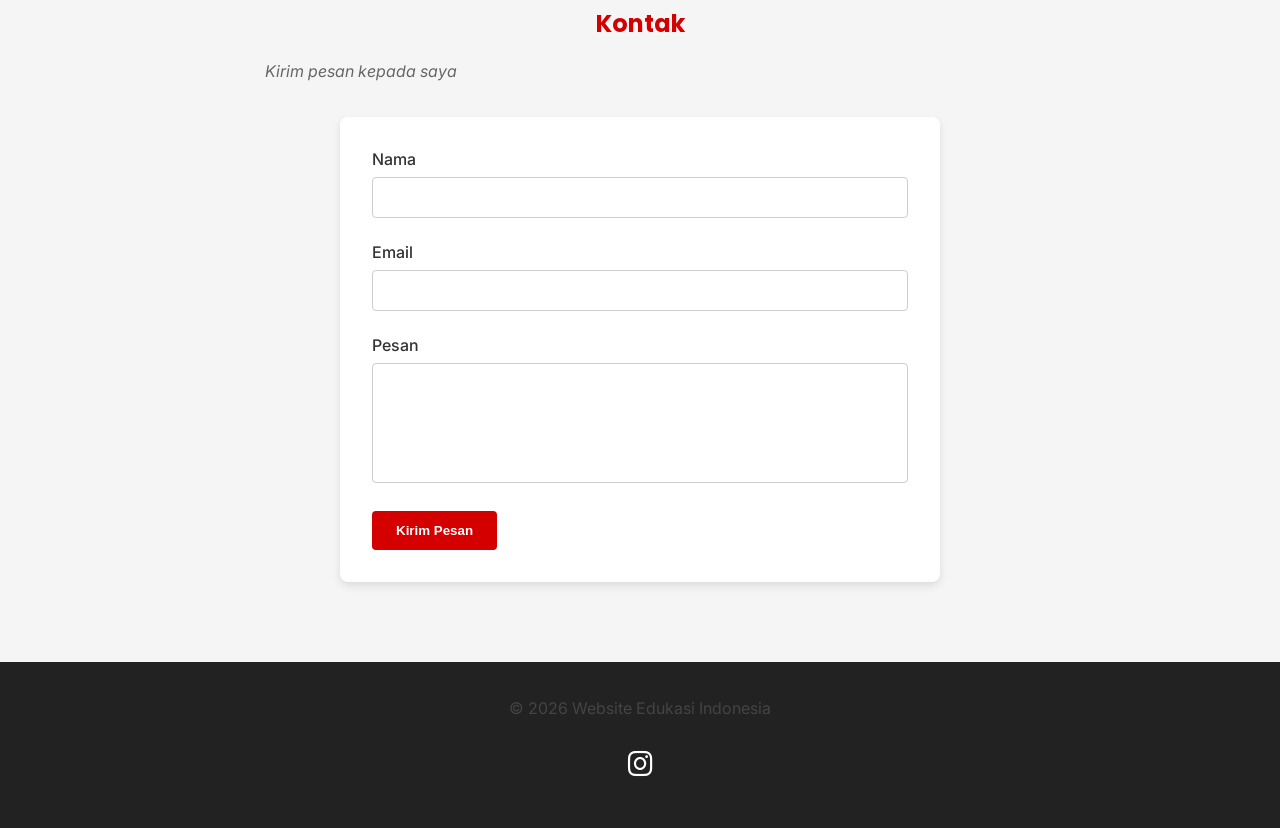
==== commit f1ab421f: "update website" ====
--- a/index.html
+++ b/index.html
@@ -41,7 +41,14 @@
         <img src="images/foto-profil.png" alt="Foto Profil" class="responsive-img">
         <div>
             <p>Nama saya Firman Suka Damai, mahasiswa Teknik Informatika dengan minat di web dan teknologi.</p>
-            <p><a href="https://instagram.com/c.hriisss__" target="_blank" rel="noopener noreferrer">Instagram</a></p>
+            <div class="social-links">
+                <a href="https://instagram.com/c.hriisss__" target="_blank">
+                    <i class="fa-brands fa-instagram"></i>
+                </a>
+                <a href="https://tiktok.com/@orchrisss" target="_blank">
+                <i class="fa-brands fa-tiktok"></i>
+                </a>
+            </div>
         </div>
     </div>
 </section>
--- a/css/style.css
+++ b/css/style.css
@@ -169,6 +169,23 @@
     text-align: center;
     margin-bottom: 1rem;
     color: var(--color-primary);
+}
+.social-links{
+display:flex;
+justify-content: center;
+gap:20px;
+margin: 15px;
+}
+
+.social-links a{
+font-size:28px;
+color:#333;
+transition:0.3s;
+}
+
+.social-links a:hover{
+color:#ff0000;
+transform:scale(1.2);
 }
 
 .gallery-item{
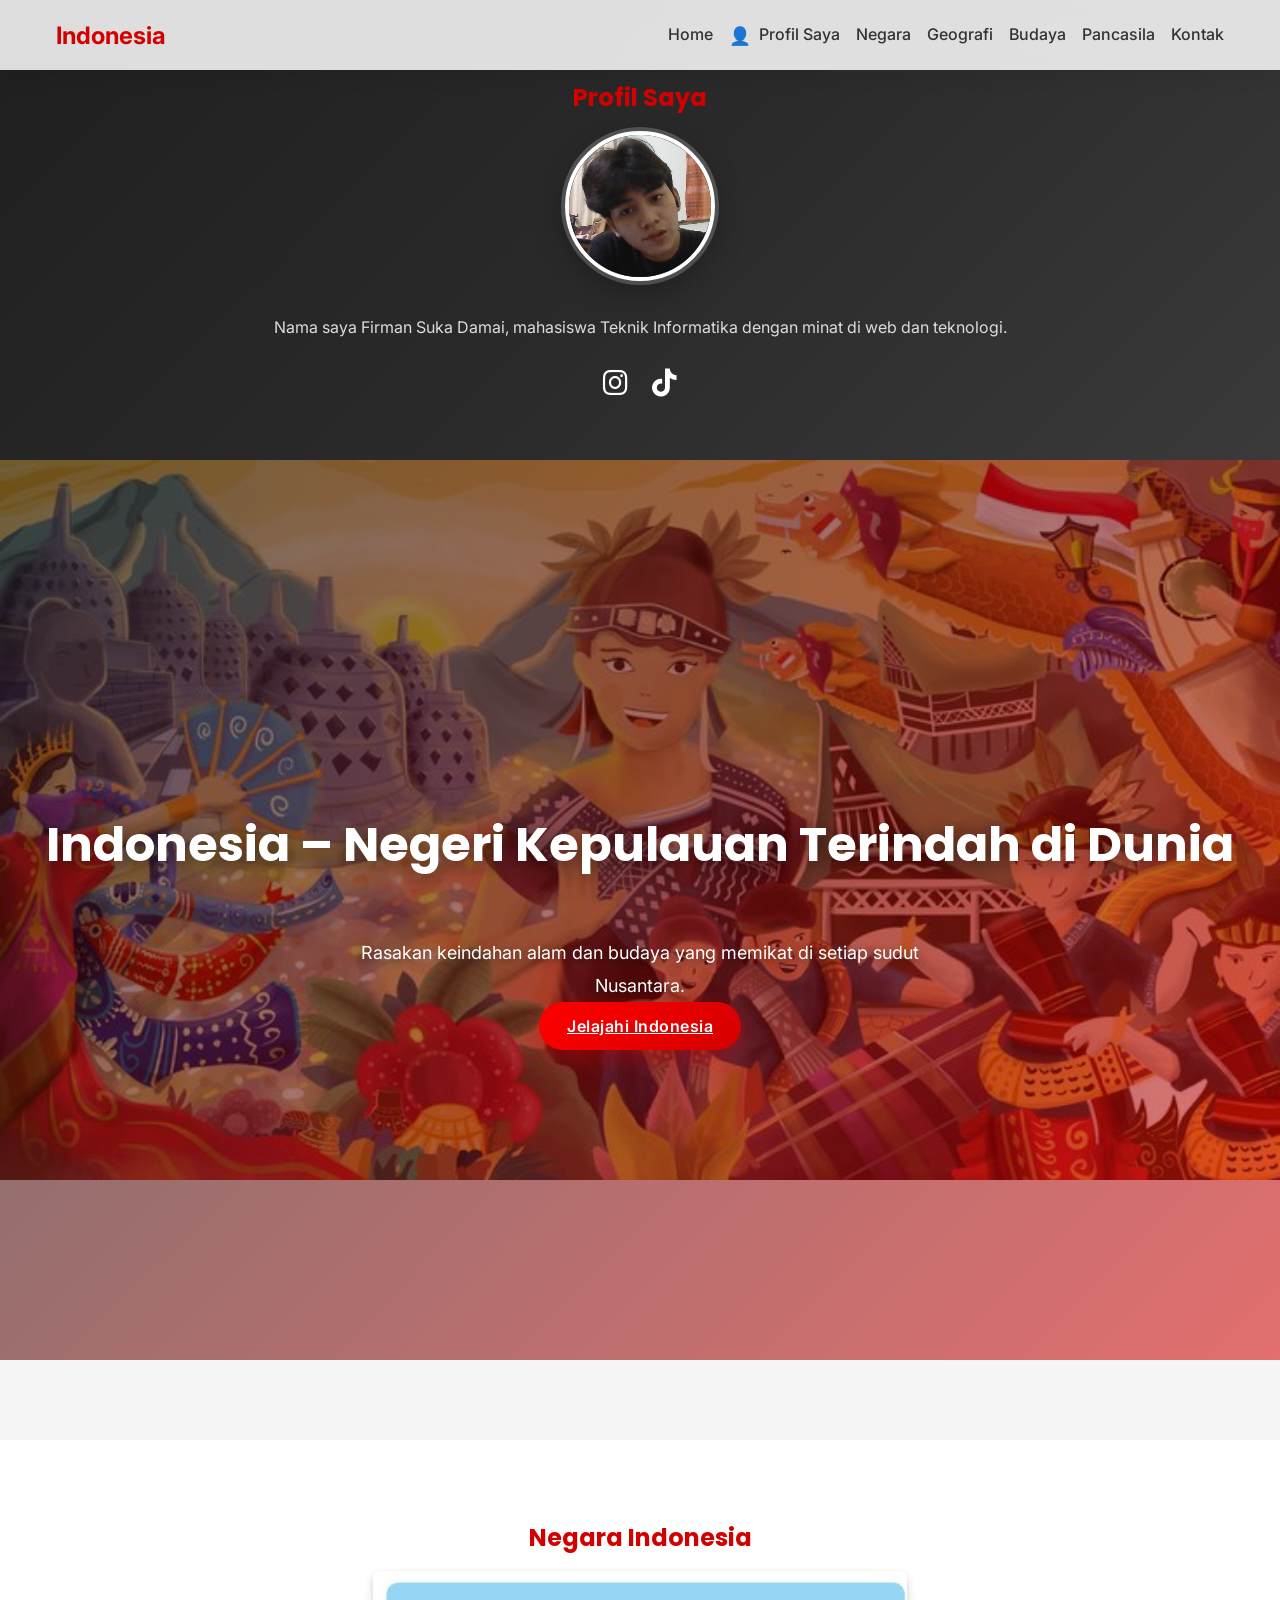
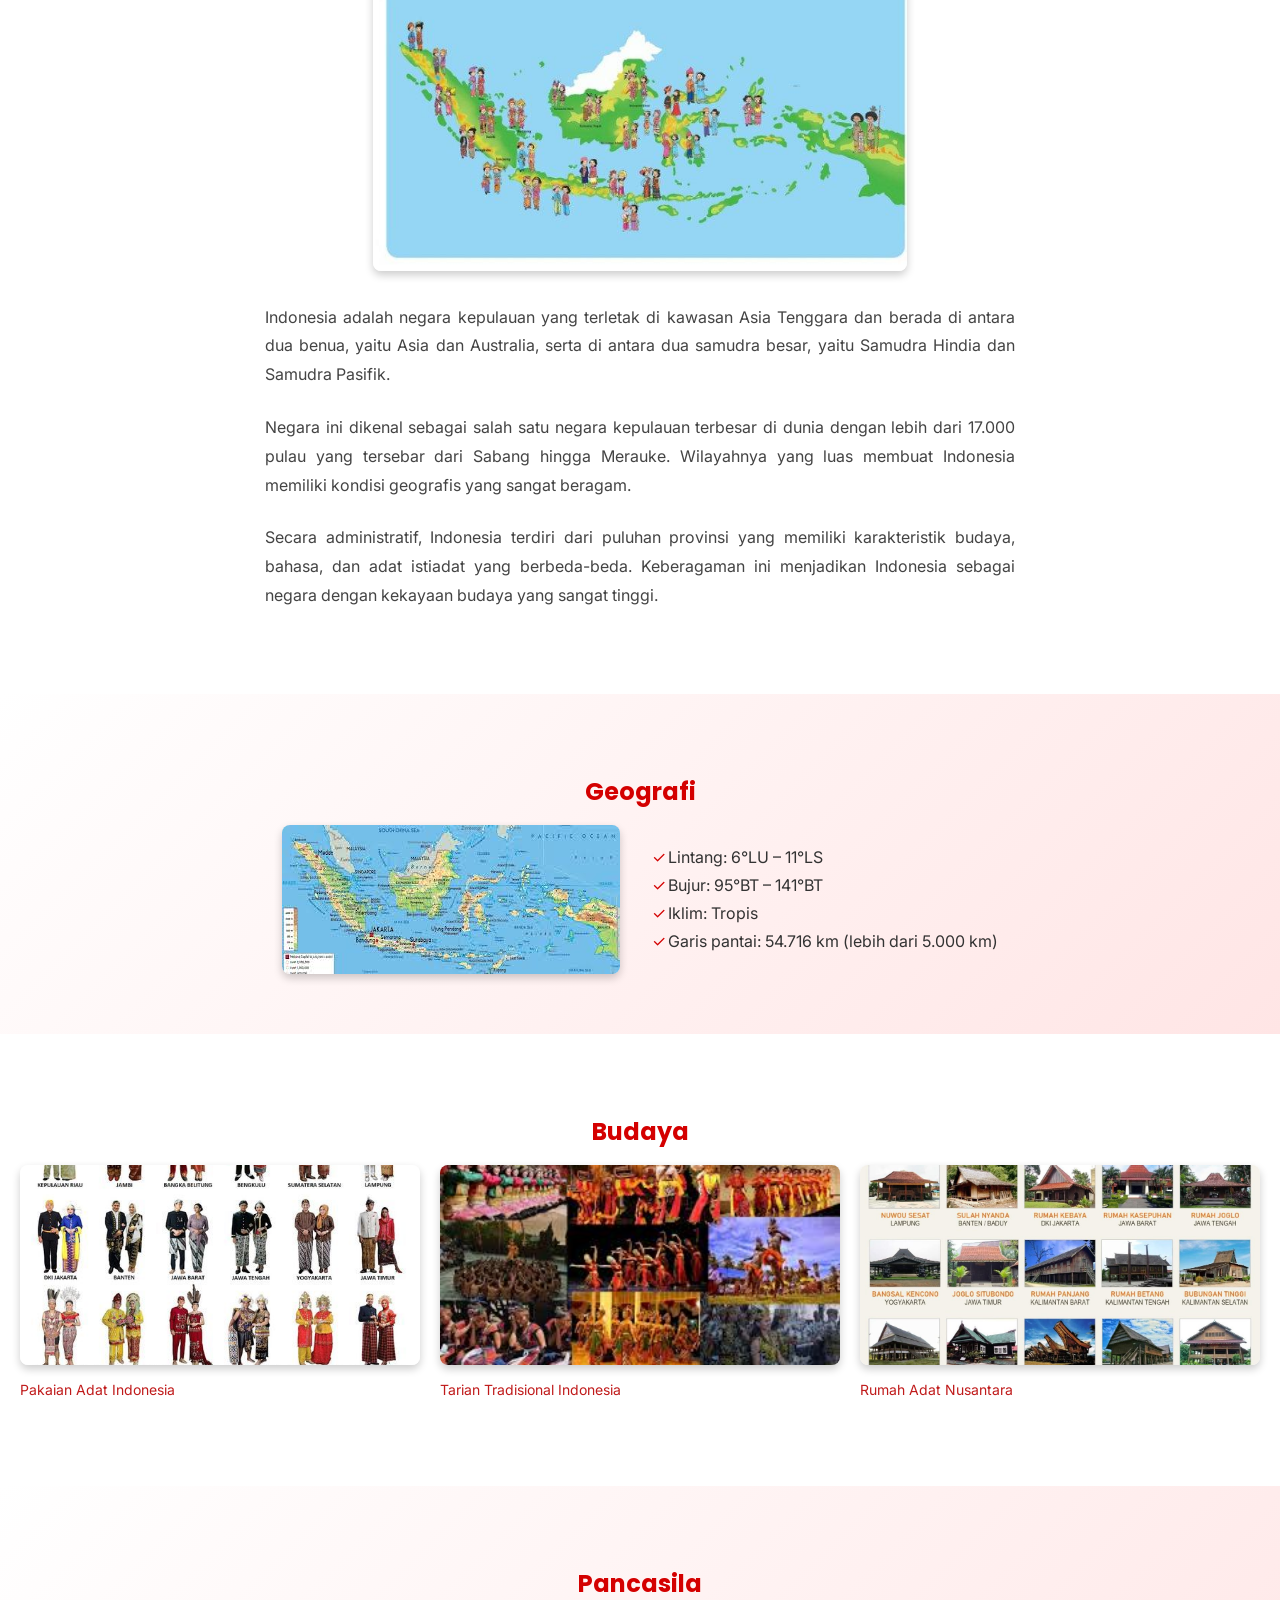
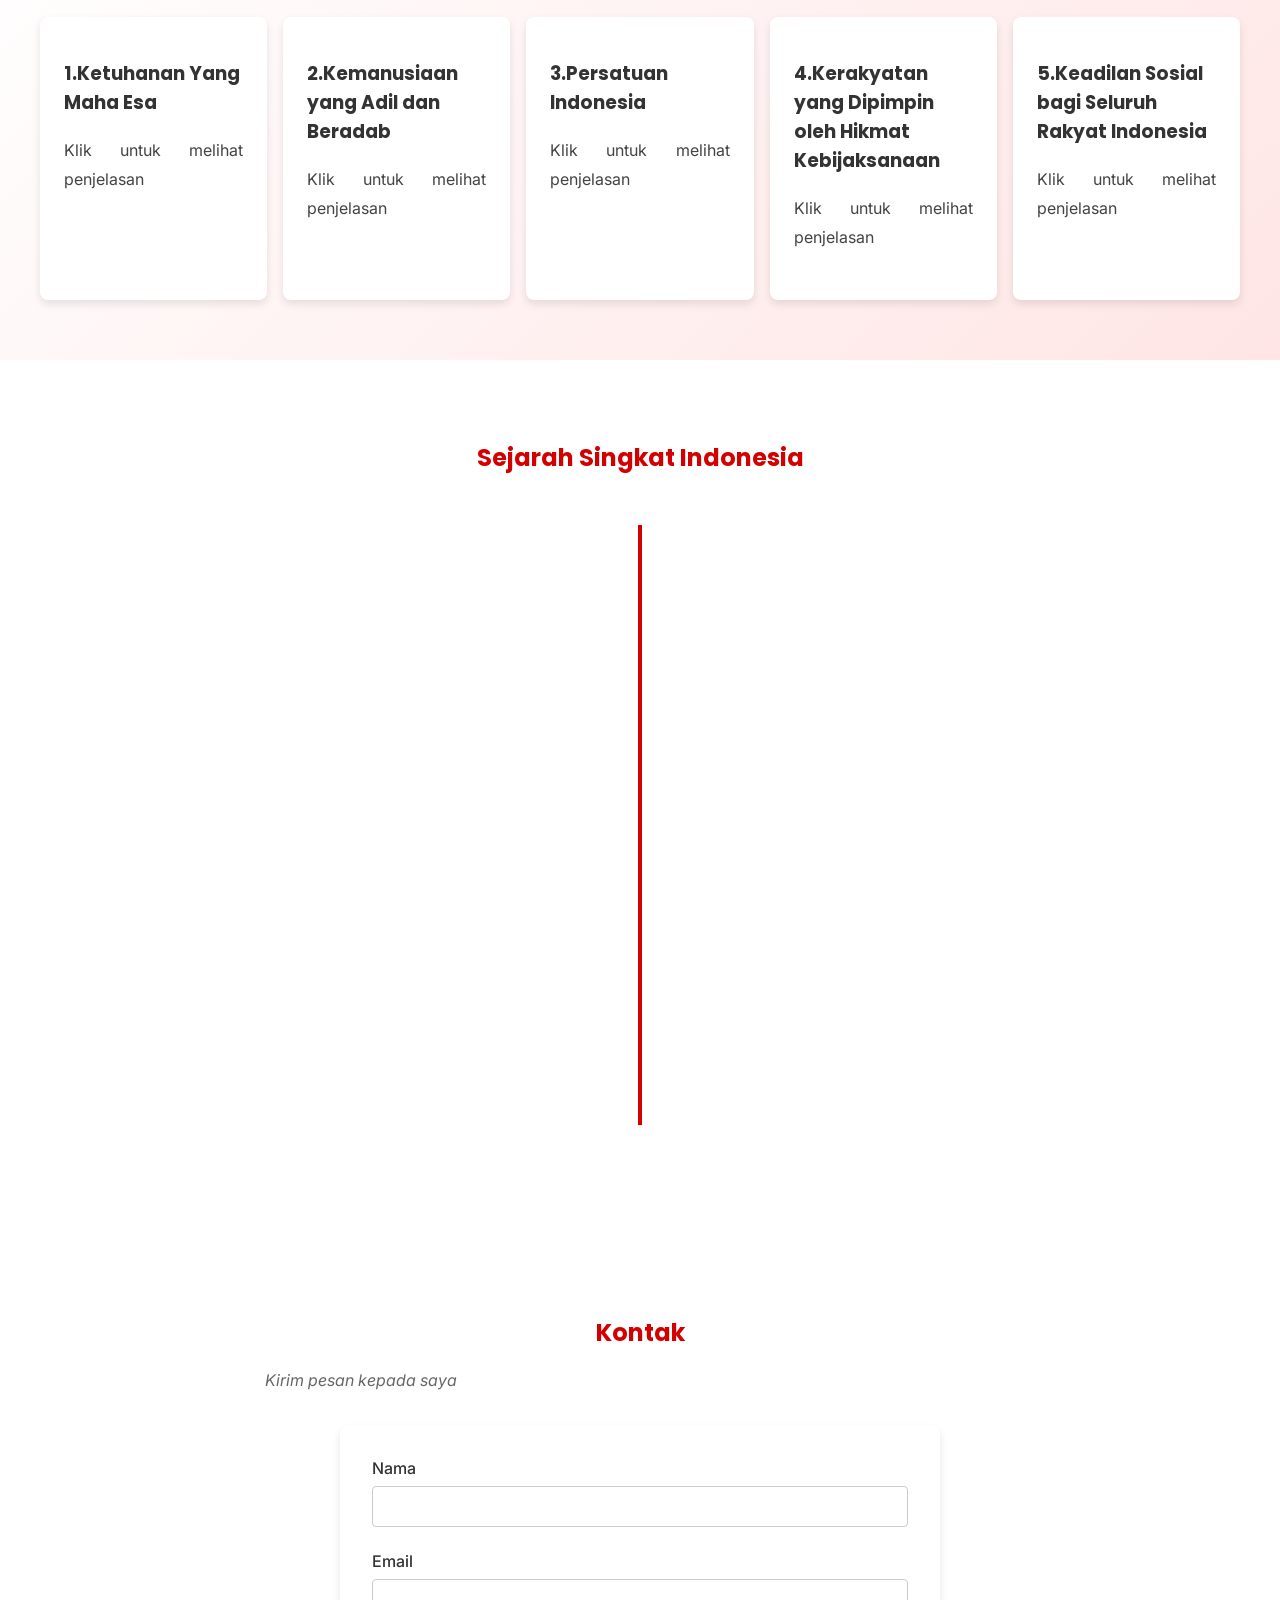
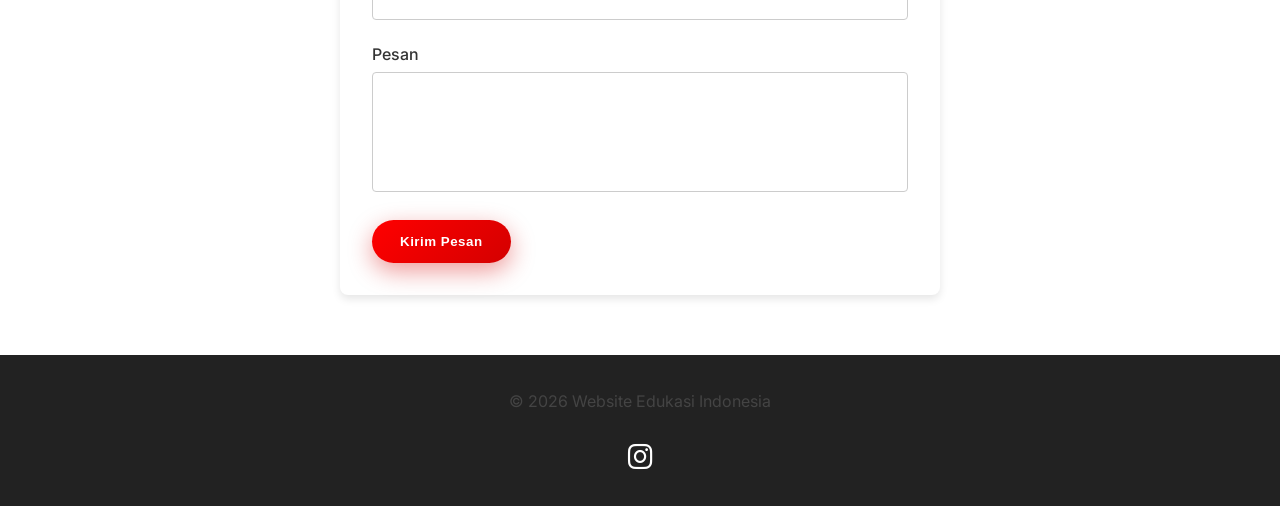
==== commit 748bd1ad: "update website" ====
--- a/index.html
+++ b/index.html
@@ -13,7 +13,7 @@
 
     <!-- Google Fonts -->
     <link rel="preconnect" href="https://fonts.gstatic.com">
-    <link href="https://fonts.googleapis.com/css2?family=Poppins:wght@300;400;600;700&display=swap" rel="stylesheet">
+    <link rel="stylesheet" href="https://cdnjs.cloudflare.com/ajax/libs/font-awesome/6.5.0/css/all.min.css">
 
     <!-- Stylesheet -->
     <link rel="stylesheet" href="css/style.css">
--- a/css/style.css
+++ b/css/style.css
@@ -18,14 +18,15 @@
     scroll-behavior: smooth;
 }
 
-header {
-    position: fixed;
-    top: 0;
-    width: 100%;
-    background: rgba(255,255,255,0.9);
-    z-index: 100;
-    backdrop-filter: blur(8px);
-}
+header{
+position:fixed;
+top:0;
+width:100%;
+background:rgba(255,255,255,0.85);
+backdrop-filter:blur(10px);
+box-shadow:0 4px 20px rgba(0,0,0,0.08);
+z-index:100;
+}   
 
 nav {
     display: flex;
@@ -114,7 +115,7 @@
     left: 0;
     width: 100%;
     height: 100%;
-    background: linear-gradient(180deg, rgba(212,0,0,0.7) 0%, rgba(0,0,0,0.3) 100%);
+    background:linear-gradient(135deg,rgba(0,0,0,0.55),rgba(212,0,0,0.55));
     display: flex;
     flex-direction: column;
     align-items: center;
@@ -123,13 +124,24 @@
     padding: 0 20px;
 }
 
-.hero .overlay h1 {
-    color: #fff;
-    font-size: 2.5rem;
-    max-width: 800px;
-    margin: 0;
-    text-align: center;
-    line-height: 1.3;
+.hero .overlay h1{
+color:#ffffff;
+font-size:3rem;
+text-shadow:0 4px 20px rgba(0,0,0,0.5);
+}
+
+@media(max-width:768px){
+
+.hero .overlay h1{
+font-size:2rem;
+}
+
+}
+
+.hero .overlay p{
+color:#ffffff;
+font-size:18px;
+text-shadow:0 2px 10px rgba(0,0,0,0.5);
 }
 
 .hero .overlay p {
@@ -154,11 +166,34 @@
     flex-direction: column;
     text-align: center;
 }
-#about-me img {
-    max-width: 150px;
-    border-radius: 50%;
-    margin-bottom: 1rem;
-}
+#about-me img{
+border:4px solid #ffffff;
+border-radius:50%;
+box-shadow:0 0 0 4px rgba(255,255,255,0.2),
+           0 10px 30px rgba(0,0,0,0.3);
+}
+
+#about-me{
+background: linear-gradient(135deg,#1f1f1f,#2a2a2a,#3a3a3a);
+color:white;
+}
+
+#about-me p{
+color:#ddd;
+}
+
+#about-me .social-links a{
+color:white;
+font-size:28px;
+transition:0.3s;
+}
+
+#about-me .social-links a:hover{
+color:#e7e5e6;
+transform:scale(1.2);
+}
+
+
 
 .content-section.visible {
     opacity: 1;
@@ -170,22 +205,25 @@
     margin-bottom: 1rem;
     color: var(--color-primary);
 }
-.social-links{
-display:flex;
-justify-content: center;
-gap:20px;
-margin: 15px;
-}
-
-.social-links a{
-font-size:28px;
-color:#333;
-transition:0.3s;
+
+section.content-section{
+background:#ffffff;
+padding:60px 20px;
+}
+
+section.content-section:nth-of-type(even){
+background:linear-gradient(135deg,#ffffff,#ffe5e5);
+}
+
+
+.social-links a {
+    font-size:28px;
+    color:#222;
+    margin:0 10px;
 }
 
 .social-links a:hover{
-color:#ff0000;
-transform:scale(1.2);
+    color:#e1306c;
 }
 
 .gallery-item{
@@ -195,7 +233,7 @@
 .gallery-caption{
     margin-top:8px;
     font-size:14px;
-    color:#555;
+    color:#c01b1b;
 }
 
 .subtitle {
@@ -394,20 +432,22 @@
     height: 1rem;
 }
 
-.btn {
-    display: inline-block;
-    background: var(--color-primary);
-    color: #fff;
-    border: none;
-    padding: 0.75rem 1.5rem;
-    border-radius: 4px;
-    cursor: pointer;
-    font-weight: 600;
-    transition: background 0.3s;
-}
-
-.btn:hover {
-    background: #b30000;
+.btn{
+display:inline-block;
+background:linear-gradient(135deg,#ff0000,#d40000);
+color:white;
+border:none;
+padding:14px 28px;
+border-radius:30px;
+font-weight:600;
+letter-spacing:0.5px;
+box-shadow:0 8px 25px rgba(212,0,0,0.4);
+transition:all 0.3s ease;
+}
+
+.btn:hover{
+transform:translateY(-3px);
+box-shadow:0 12px 30px rgba(212,0,0,0.6);
 }
 
 .lightbox {
@@ -576,6 +616,29 @@
     transform: translateX(8px) scale(1.2);
 }
 
+.hero h1{
+animation:fadeUp 1s ease forwards;
+}
+
+.hero p{
+animation:fadeUp 1.5s ease forwards;
+}
+
+.hero .btn{
+animation:fadeUp 2s ease forwards;
+}
+
+@keyframes fadeUp{
+from{
+opacity:0;
+transform:translateY(30px);
+}
+to{
+opacity:1;
+transform:translateY(0);
+}
+}
+
 
 @media (max-width: 768px) {
     .nav-links {
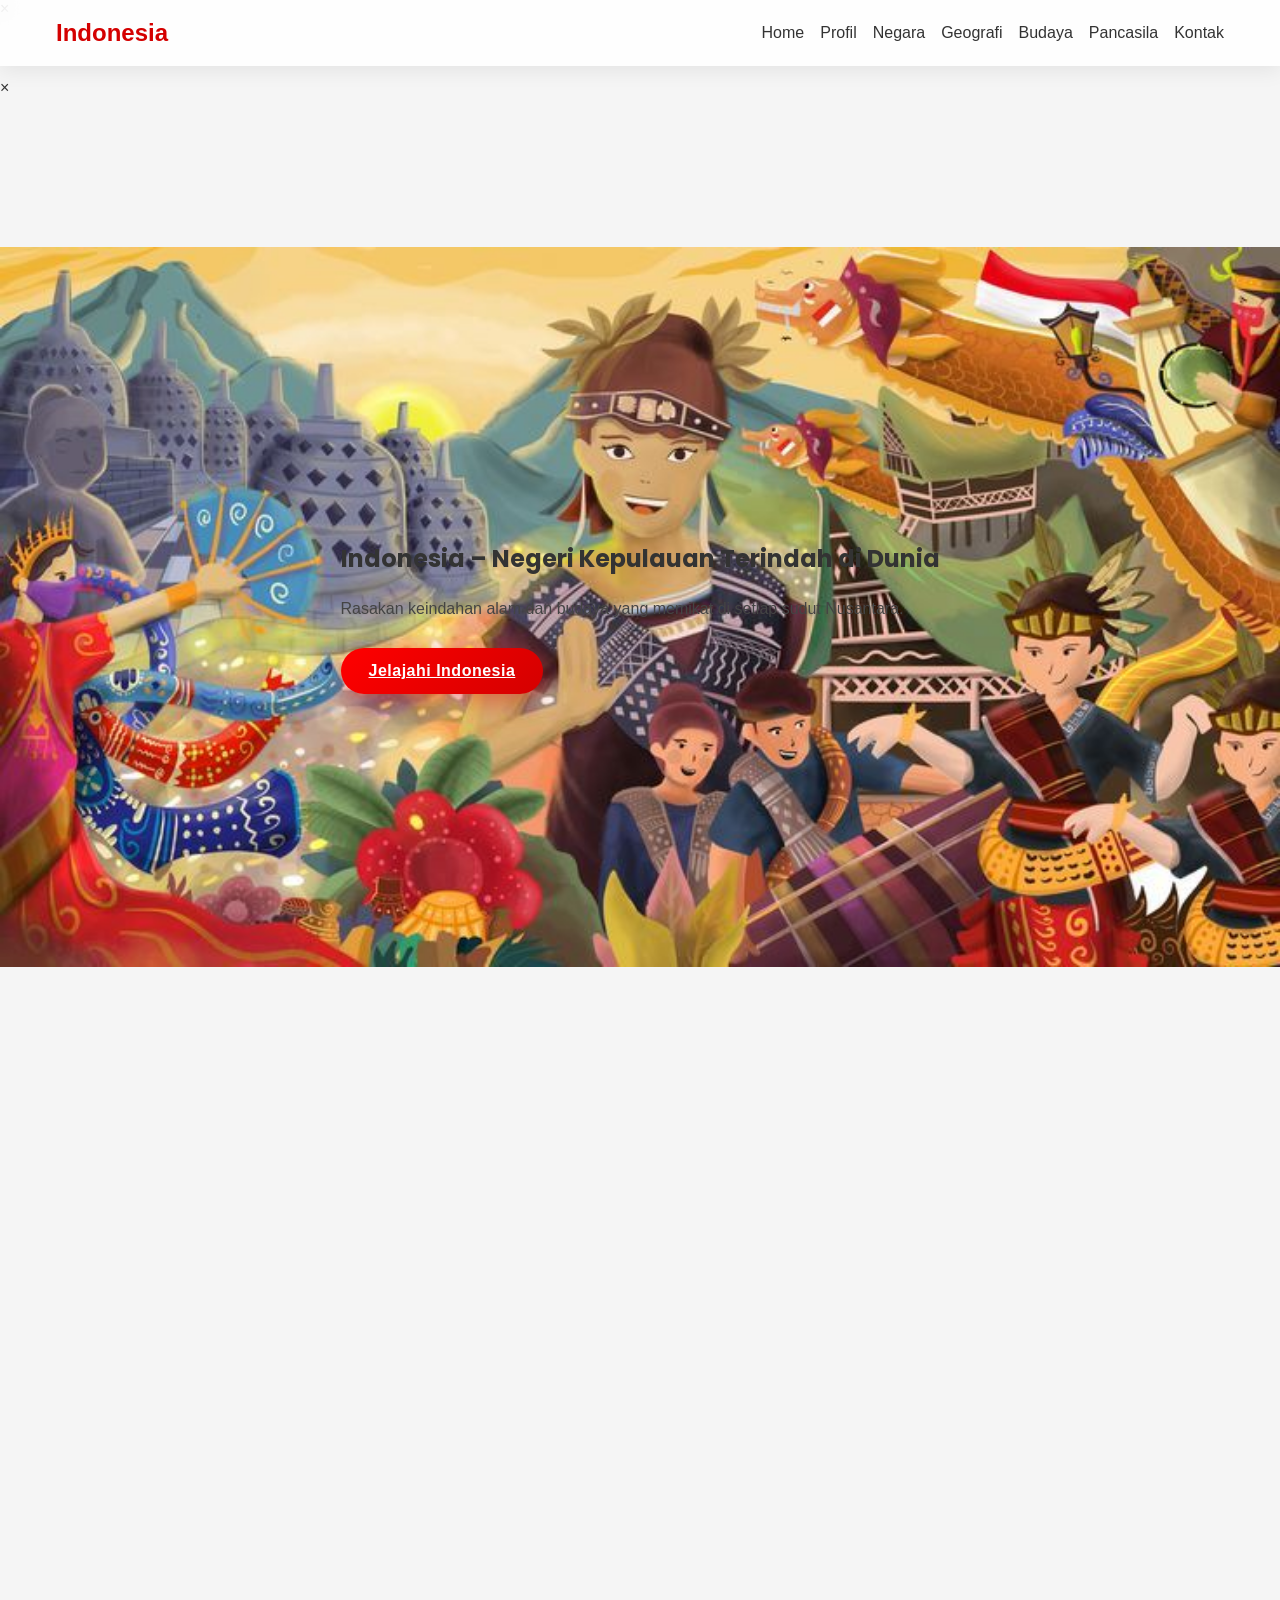
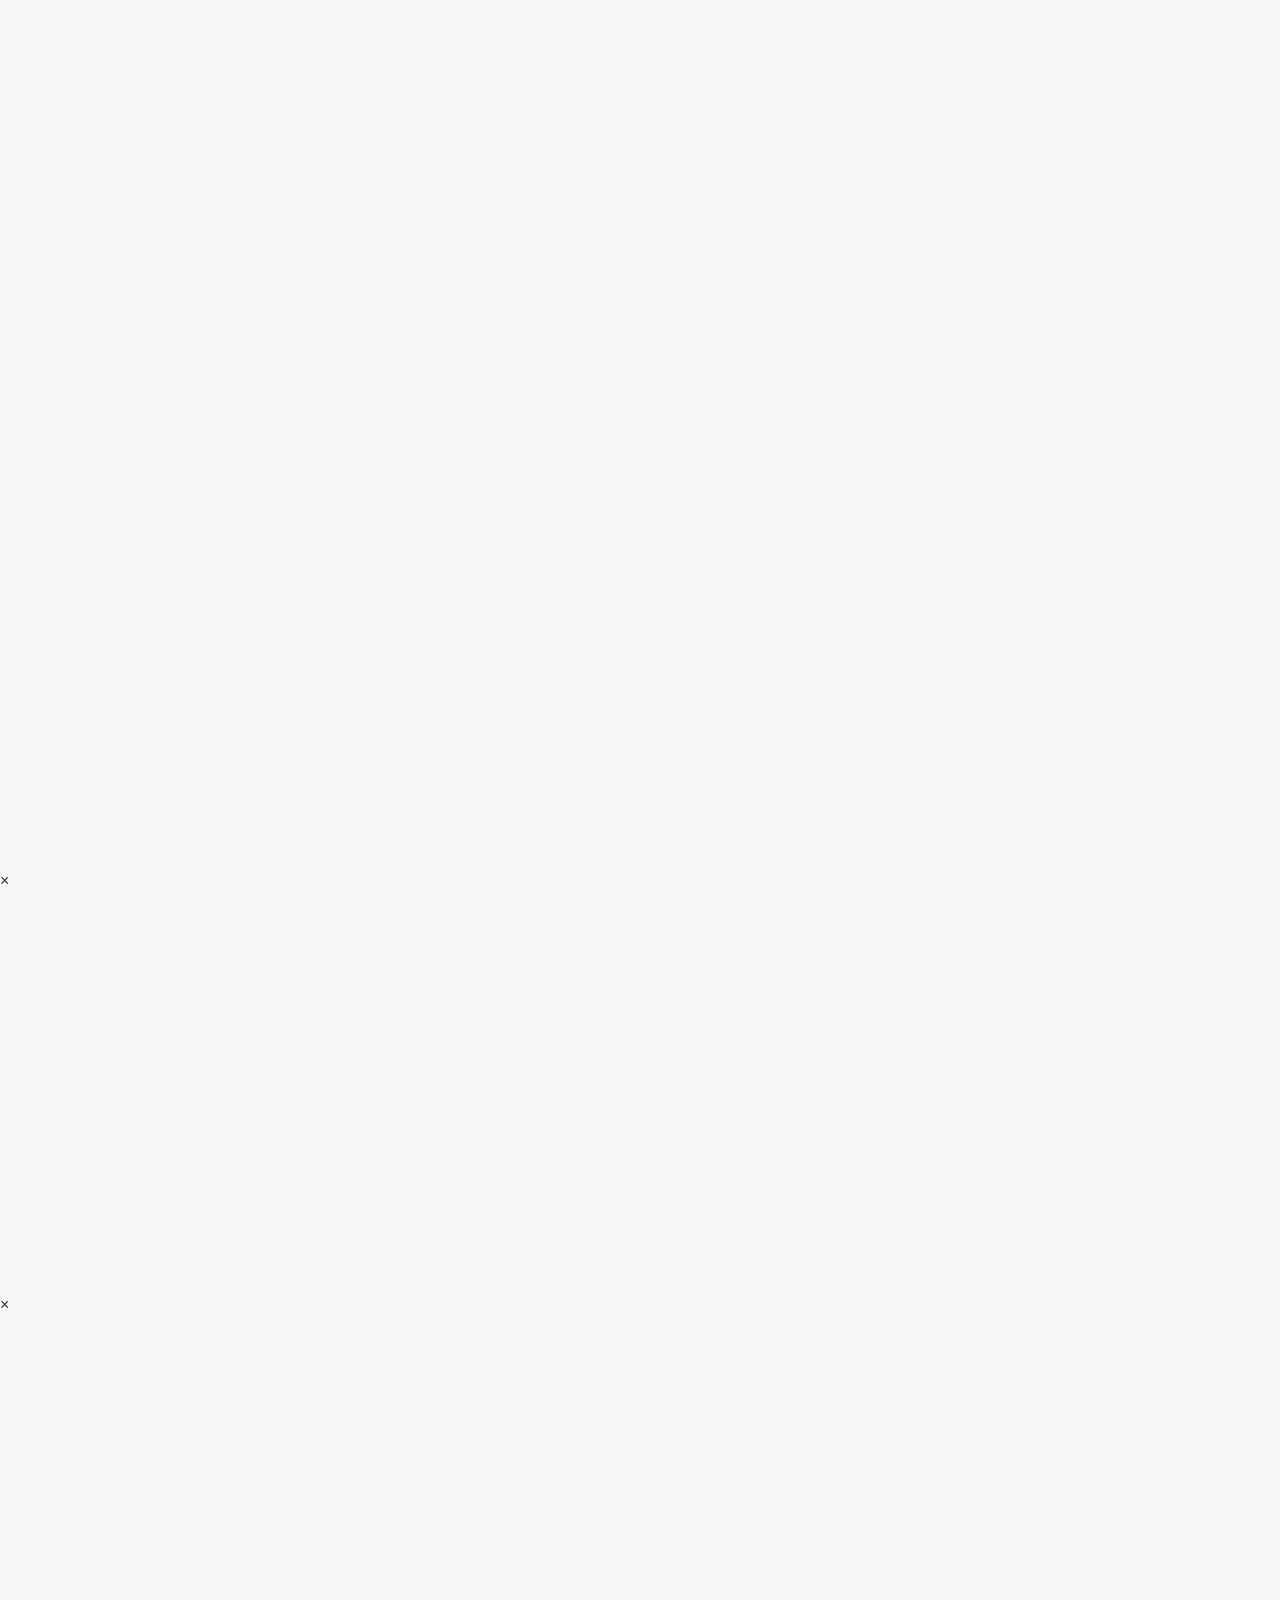
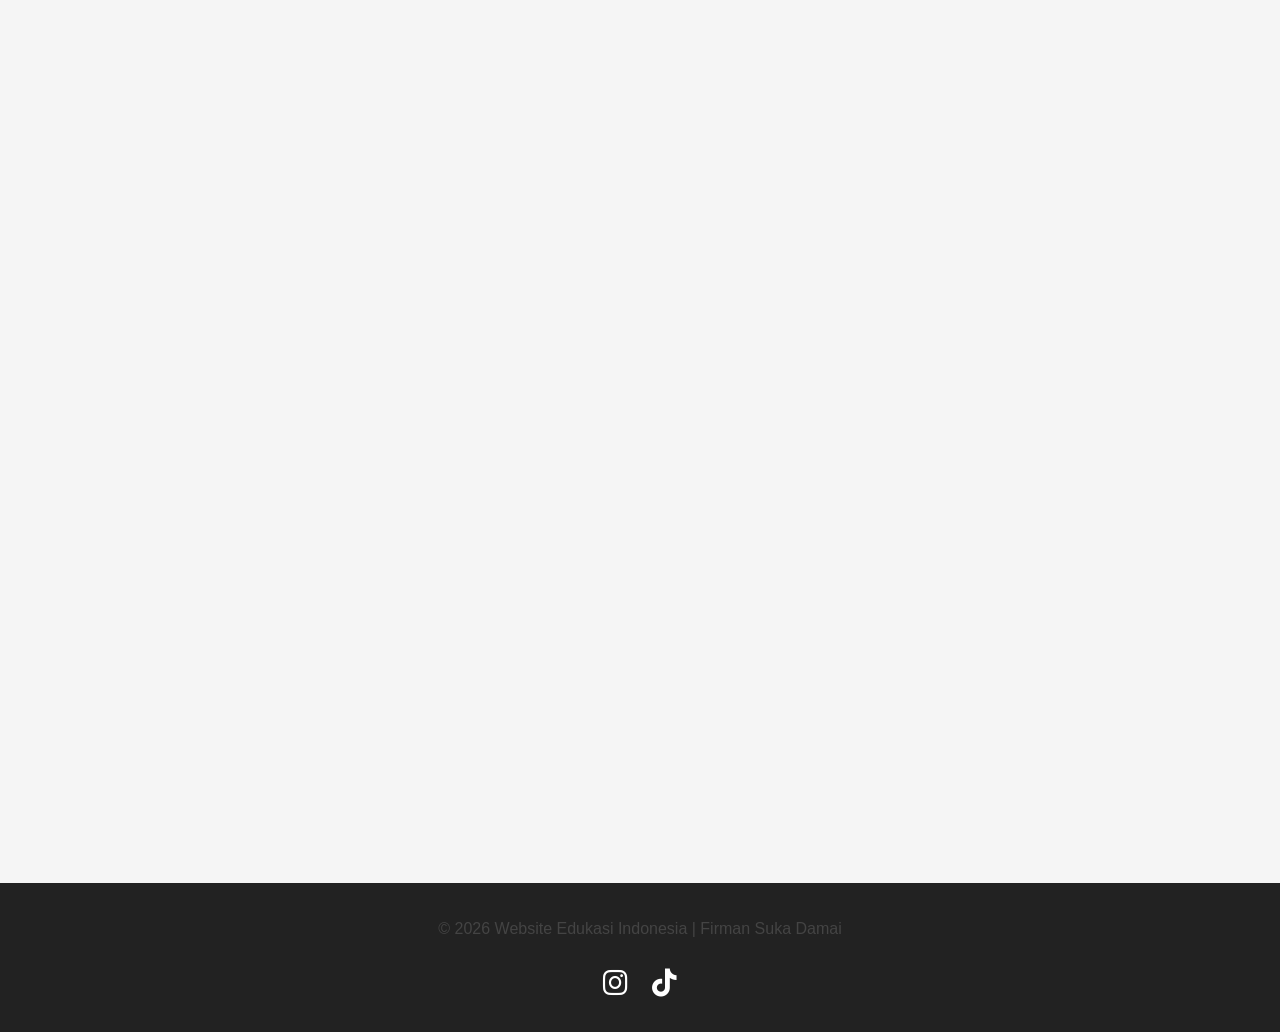
==== commit 8964a32c: "website update" ====
--- a/index.html
+++ b/index.html
@@ -4,266 +4,242 @@
     <meta charset="UTF-8">
     <title>Indonesia – Negeri Kepulauan Terindah di Dunia</title>
     <meta name="viewport" content="width=device-width, initial-scale=1.0">
-
     <meta name="description" content="Website edukasi tentang Indonesia, budaya, geografi, dan pancasila.">
     <meta name="author" content="Firman Suka Damai">
+
     <link rel="stylesheet" href="https://cdnjs.cloudflare.com/ajax/libs/font-awesome/6.5.0/css/all.min.css">
-    <link rel="icon" href="images/budaya.jpg">
-    <link href="https://fonts.googleapis.com/css2?family=Poppins:wght@500;600&family=Inter:wght@400;500&display=swap" rel="stylesheet">
-
-    <!-- Google Fonts -->
-    <link rel="preconnect" href="https://fonts.gstatic.com">
-    <link rel="stylesheet" href="https://cdnjs.cloudflare.com/ajax/libs/font-awesome/6.5.0/css/all.min.css">
-
-    <!-- Stylesheet -->
+    <link href="https://fonts.googleapis.com/css2?family=Poppins:wght@400;500;600;700&display=swap" rel="stylesheet">
     <link rel="stylesheet" href="css/style.css">
 </head>
+
+
 <body>
-<header>
-    <nav>
-        <div class="logo">Indonesia</div>
-        <ul class="nav-links">
-            <li><a href="#hero">Home</a></li>
-            <li><a href="#about-me"><span class="nav-icon" aria-hidden="true">👤</span> Profil Saya</a></li>
-            <li><a href="#about">Negara</a></li>
-            <li><a href="#geography">Geografi</a></li>
-            <li><a href="#culture">Budaya</a></li>
-            <li><a href="#pancasila">Pancasila</a></li>
-            <li><a href="#contact">Kontak</a></li>
-        </ul>
-        <button class="hamburger" aria-label="Toggle menu">☰</button>
-    </nav>
-</header>
-
-<section id="about-me" class="content-section">
-    <h2>Profil Saya</h2>
-    <div class="section-content">
-        <img src="images/foto-profil.png" alt="Foto Profil" class="responsive-img">
-        <div>
-            <p>Nama saya Firman Suka Damai, mahasiswa Teknik Informatika dengan minat di web dan teknologi.</p>
-            <div class="social-links">
-                <a href="https://instagram.com/c.hriisss__" target="_blank">
-                    <i class="fa-brands fa-instagram"></i>
-                </a>
-                <a href="https://tiktok.com/@orchrisss" target="_blank">
-                <i class="fa-brands fa-tiktok"></i>
-                </a>
+    <!-- Modal Budaya -->
+    <div id="budayaModal" class="modal">
+    <div class="modal-content">
+    <span class="close-btn">&times;</span>
+    <h3 id="modal-title-budaya"></h3>
+    <img id="modal-img-budaya" src="" alt="" class="modal-img">
+    <p id="modal-desc-budaya"></p>
+    </div>
+    </div>
+    <!-- Modal Pancasila -->
+    <div id="pancasilaModal" class="modal">
+    <div class="modal-content">
+    <span class="close-btn">&times;</span>
+    <h3 id="modal-title"></h3>
+    <img id="modal-img" src="" alt="" class="modal-img">
+    <p id="modal-desc"></p>
+    </div>
+    </div>
+
+
+    <header>
+        <nav>
+            <div class="logo">Indonesia</div>
+            <ul class="nav-links">
+                <li><a href="#hero">Home</a></li>
+                <li><a href="#about-me">Profil</a></li>
+                <li><a href="#about">Negara</a></li>
+                <li><a href="#geography">Geografi</a></li>
+                <li><a href="#culture">Budaya</a></li>
+                <li><a href="#pancasila">Pancasila</a></li>
+                <li><a href="#contact">Kontak</a></li>
+            </ul>
+            <button class="hamburger">☰</button>
+        </nav>
+    </header>
+
+    <section id="hero" class="hero">
+        <div class="interactive">
+            <h1>Indonesia – Negeri Kepulauan Terindah di Dunia</h1>
+            <p>Rasakan keindahan alam dan budaya yang memikat di setiap sudut Nusantara.</p>
+            <a href="#about" class="btn hero-btn">Jelajahi Indonesia</a>
+        </div>
+    </section>
+
+    <main>
+        <section id="about-me" class="content-section">
+            <div class="profile-card">
+                <div class="profile-image">
+                    <img src="images/foto-profil.png" alt="Firman Suka Damai" class="interactive">
+                </div>
+                <div class="profile-info">
+                    <span class="badge">MAHASISWA TEKNIK INFORMATIKA</span>
+                    <h2>Firman Suka Damai</h2>
+                    <p>Halo! Saya adalah mahasiswa Teknik Informatika yang memiliki minat besar dalam dunia Web Development. Fokus saya adalah menciptakan pengalaman digital yang intuitif dan visual yang menarik.</p>
+                    <div class="skill-tags">
+                        <span>Frontend</span><span>UI/UX</span><span>JavaScript</span><span>Web Design</span>
+                    </div>
+                    <div class="profile-social">
+                        <a href="https://instagram.com/c.hriisss__" target="_blank"><i class="fa-brands fa-instagram"></i></a>
+                        <a href="https://tiktok.com/@orchrisss" target="_blank"><i class="fa-brands fa-tiktok"></i></a>
+                    </div>
+                </div>
             </div>
-        </div>
-    </div>
+        </section>
+
+        <section id="about" class="content-section">
+            <h2>Negara Indonesia</h2>
+            <div class="section-content">
+            <!-- Gambar peta yang bisa diklik -->
+            <img src="images/peta.jpg" 
+                alt="Peta Indonesia" 
+                id="negaraImage"
+                class="interactive"
+                data-title="Negara Indonesia"
+                data-img="images/peta.jpg"
+                data-desc="Indonesia adalah negara kepulauan terbesar di dunia dengan lebih dari 17.000 pulau yang tersebar dari Sabang hingga Merauke. Terletak di kawasan Asia Tenggara, Indonesia berada di antara dua benua (Asia dan Australia) serta dua samudra besar (Hindia dan Pasifik). Keberagaman budaya, bahasa, dan adat istiadat membuat Indonesia kaya akan warisan budaya dan tradisi.">
+
+            <div>
+            <p>Indonesia adalah negara kepulauan yang terletak di kawasan Asia Tenggara dan berada di antara dua benua, yaitu Asia dan Australia, serta di antara dua samudra besar, yaitu Samudra Hindia dan Samudra Pasifik.</p>
+            <p>Negara ini dikenal sebagai salah satu negara kepulauan terbesar di dunia dengan lebih dari 17.000 pulau yang tersebar dari Sabang hingga Merauke. Wilayahnya yang luas membuat Indonesia memiliki kondisi geografis yang sangat beragam.</p>
+            <p>Secara administratif, Indonesia terdiri dari puluhan provinsi yang memiliki karakteristik budaya, bahasa, dan adat istiadat yang berbeda-beda. Keberagaman ini menjadikan Indonesia sebagai negara dengan kekayaan budaya yang sangat tinggi.</p>
+        </div>
+    </div>
+    </section>
+
+<!-- Modal Negara -->
+        <div id="negaraModal" class="modal">
+        <div class="modal-content">
+            <span class="close-btn">&times;</span>
+            <h3 id="modal-title-negara"></h3>
+            <img id="modal-img-negara" src="" alt="" class="modal-img">
+            <p id="modal-desc-negara"></p>
+        </div>
+        </div>
+
+        <section id="geography" class="content-section">
+  <h2>Geografi</h2>
+  <div class="section-content">
+    <!-- Gambar yang bisa diklik -->
+    <img src="images/letakindo.jpg" 
+         alt="Letak Geografis Indonesia" 
+         id="geoImage"
+         class="interactive"
+         data-title="Letak Geografis Indonesia"
+         data-img="images/letakindo.jpg"
+         data-desc="Indonesia berada di antara dua benua, Asia dan Australia, serta di antara dua samudra besar: Samudra Hindia dan Pasifik. Letak geografis ini membuat Indonesia memiliki keanekaragaman flora, fauna, budaya, dan kondisi iklim tropis.">
+    
+    <div>
+      <ul class="list-items">
+        <li><strong>Lintang:</strong> 6°LU – 11°LS</li>
+        <li><strong>Bujur:</strong> 95°BT – 141°BT</li>
+        <li><strong>Iklim:</strong> Tropis</li>
+        <li><strong>Garis Pantai:</strong> 54.716 km</li>
+        <li><strong>Luas Wilayah:</strong> Sekitar 5.193.250 km² (Daratan: 1.919.440 km² & Lautan: 3.273.810 km²)</li>
+      </ul>
+    </div>
+  </div>
 </section>
 
-<section id="hero" class="hero">
-    <div class="overlay">
-        <h1>Indonesia – Negeri Kepulauan Terindah di Dunia</h1>
-        <p>Rasakan keindahan alam dan budaya yang memikat di setiap sudut Nusantara.</p>
-
-        <a href="#about" class="btn hero-btn">Jelajahi Indonesia</a>
-    </div>
-</section>
-
-<main>
-    <section id="about" class="content-section">
-        <h2>Negara Indonesia</h2>
-        <div class="section-content">
-            <img src="images/peta.jpg" alt="Peta Indonesia" class="responsive-img clickable-image" data-title="Peta Indonesia" data-description="Kepulauan Indonesia terdiri dari lebih dari 17.000 pulau.">
-            <div>
-                <p>
-                    Indonesia adalah negara kepulauan yang terletak di kawasan Asia Tenggara dan berada di antara dua benua, yaitu Asia dan Australia, serta di antara dua samudra besar, yaitu Samudra Hindia dan Samudra Pasifik.
-                </p>
-
-                <p>
-                    Negara ini dikenal sebagai salah satu negara kepulauan terbesar di dunia dengan lebih dari 17.000 pulau yang tersebar dari Sabang hingga Merauke. Wilayahnya yang luas membuat Indonesia memiliki kondisi geografis yang sangat beragam.
-                </p>
-
-                <p>
-                    Secara administratif, Indonesia terdiri dari puluhan provinsi yang memiliki karakteristik budaya, bahasa, dan adat istiadat yang berbeda-beda. Keberagaman ini menjadikan Indonesia sebagai negara dengan kekayaan budaya yang sangat tinggi.
-                </p>
-            </div>
-        </div>
-    </section>
-
-    <section id="geography" class="content-section">
-        <h2>Geografi</h2>
-        <div class="section-content">
-            <img src="images/letakindo.jpg" alt="Letak Geografis Indonesia" class="responsive-img clickable-image" data-title="Letak Geografis" data-description="Indonesia berada di antara benua Asia dan Australia serta samudra Hindia dan Pasifik.">
-            <div>
-                <ul class="list-items">
-                    <li>Lintang: 6°LU – 11°LS</li>
-                    <li>Bujur: 95°BT – 141°BT</li>
-                    <li>Iklim: Tropis</li>
-                    <li>Garis pantai: 54.716 km (lebih dari 5.000 km)</li>
-                </ul>
-            </div>
-        </div>
-    </section>
-
-    <section id="culture" class="content-section">
-        <h2>Budaya</h2>
-        <div class="gallery">
-
-            <div class="gallery-item">
-                <img src="images/pakaianadat.jpg"
-                alt="Pakaian Adat"
-                class="responsive-img clickable-image"
-                data-title="Pakaian Adat"
-                data-description="Pakaian adat Indonesia merupakan salah satu bentuk kekayaan budaya yang mencerminkan identitas, tradisi, serta nilai-nilai yang dimiliki oleh setiap daerah di Indonesia. Setiap provinsi memiliki pakaian adat yang berbeda, baik dari segi bentuk, warna, bahan, maupun makna simbolis yang terkandung di dalamnya. Pakaian adat biasanya digunakan pada acara-acara penting seperti upacara adat, pernikahan, perayaan budaya, dan kegiatan resmi lainnya. Keberagaman pakaian adat ini menunjukkan betapa kayanya budaya bangsa Indonesia, sekaligus menjadi simbol persatuan dalam keberagaman yang sejalan dengan semangat Bhinneka Tunggal Ika.">
-
+<!-- Modal Geografi -->
+<div id="geografiModal" class="modal">
+  <div class="modal-content">
+    <span class="close-btn">&times;</span>
+    <h3 id="modal-title-geo"></h3>
+    <img id="modal-img-geo" src="" alt="" class="modal-img">
+    <p id="modal-desc-geo"></p>
+  </div>
+</div>
+
+        <section id="culture" class="content-section">
+            <h2>Budaya</h2>
+        <div class="gallery-item" 
+            data-title="Pakaian Adat Indonesia" 
+            data-img="images/pakaianadat.jpg" 
+            data-desc="Pakaian adat Indonesia merupakan salah satu bentuk kekayaan budaya yang mencerminkan identitas, tradisi, serta nilai-nilai yang dimiliki oleh setiap daerah di Indonesia. Setiap provinsi memiliki pakaian adat yang berbeda, baik dari segi bentuk, warna, bahan, maupun makna simbolis yang terkandung di dalamnya. Pakaian adat biasanya digunakan pada acara-acara penting seperti upacara adat, pernikahan, perayaan budaya, dan kegiatan resmi lainnya. Keberagaman pakaian adat ini menunjukkan betapa kayanya budaya bangsa Indonesia, sekaligus menjadi simbol persatuan dalam keberagaman yang sejalan dengan semangat Bhinneka Tunggal Ika.">
+            <img src="images/pakaianadat.jpg" alt="Pakaian Adat" class="interactive">
             <p class="gallery-caption">Pakaian Adat Indonesia</p>
-            </div>
-
-            <div class="gallery-item">
-                <img src="images/tarian.jpg"
-                alt="Tarian Tradisional"
-                class="responsive-img clickable-image"
-                data-title="Tarian Tradisional"
-                data-description="Tarian adat Indonesia merupakan bagian penting dari warisan budaya yang menggambarkan nilai, tradisi, serta cerita kehidupan masyarakat di setiap daerah. Setiap daerah di Indonesia memiliki tarian khas dengan gerakan, kostum, serta iringan musik tradisional yang berbeda-beda. Tarian adat biasanya ditampilkan dalam berbagai acara seperti upacara adat, penyambutan tamu, perayaan budaya, hingga pertunjukan seni.">
-
+        </div>
+
+        <div class="gallery-item" 
+            data-title="Tarian Tradisional Indonesia" 
+            data-img="images/tarian.jpg" 
+            data-desc="Tarian adat Indonesia merupakan bagian penting dari warisan budaya yang menggambarkan nilai, tradisi, serta cerita kehidupan masyarakat di setiap daerah. Setiap daerah di Indonesia memiliki tarian khas dengan gerakan, kostum, serta iringan musik tradisional yang berbeda-beda. Tarian adat biasanya ditampilkan dalam berbagai acara seperti upacara adat, penyambutan tamu, perayaan budaya, hingga pertunjukan seni.">
+            <img src="images/tarian.jpg" alt="Tarian Tradisional" class="interactive">
             <p class="gallery-caption">Tarian Tradisional Indonesia</p>
-            </div>
-
-            <div class="gallery-item">
-                <img src="images/rumah.jpg"
-                alt="Rumah Adat"
-                class="responsive-img clickable-image"
-                data-title="Rumah Adat"
-                data-description="Rumah adat Indonesia merupakan salah satu bentuk warisan budaya yang mencerminkan karakteristik, tradisi, serta nilai-nilai yang dimiliki oleh setiap daerah di Indonesia. Setiap provinsi memiliki arsitektur rumah adat yang berbeda, baik dari segi bentuk, bahan, maupun fungsi. Rumah adat biasanya dibangun dengan material alami dan dirancang untuk memenuhi kebutuhan hidup masyarakat setempat. Keberagaman rumah adat ini menunjukkan betapa kayanya budaya bangsa Indonesia, sekaligus menjadi simbol persatuan dalam keberagaman yang sejalan dengan semangat Bhinneka Tunggal Ika.">
-
+        </div>
+
+        <div class="gallery-item" 
+            data-title="Rumah Adat Nusantara" 
+            data-img="images/rumah.jpg" 
+            data-desc="Rumah adat Indonesia merupakan salah satu bentuk warisan budaya yang mencerminkan karakteristik, tradisi, serta nilai-nilai yang dimiliki oleh setiap daerah di Indonesia. Setiap provinsi memiliki arsitektur rumah adat yang berbeda, baik dari segi bentuk, bahan, maupun fungsi. Rumah adat biasanya dibangun dengan material alami dan dirancang untuk memenuhi kebutuhan hidup masyarakat setempat. Keberagaman rumah adat ini menunjukkan betapa kayanya budaya bangsa Indonesia, sekaligus menjadi simbol persatuan dalam keberagaman yang sejalan dengan semangat Bhinneka Tunggal Ika.">
+        <img src="images/rumah.jpg" alt="Rumah Adat" class="interactive">
             <p class="gallery-caption">Rumah Adat Nusantara</p>
         </div>
-
-    </div>
-    </section>
-
-    <section id="pancasila" class="content-section">
-        <h2>Pancasila</h2>
-           <div class="pancasila-grid">
-           <div class="pancasila-card  pancasila-item"
-                data-img="images/pancasila1.jpg"
-                data-title="Ketuhanan Yang Maha Esa"
-                data-desc="Sila pertama Pancasila menegaskan bahwa Indonesia mengakui adanya Tuhan Yang Maha Esa sebagai sumber dari segala hukum dan nilai kehdupan berbangsa dan bernegara. Sila ini menegaskan bahwa Indonesia adalah negara yang berdasarkan pada kepercayaan kepada Tuhan, namun tetap menjunjung tinggi kebebasan beragama bagi seluruh warga negara. Dengan adanya sila ini, Indonesia mengakui keberagaman agama dan kepercayaan yang ada di masyarakat, serta menempatkan nilai-nilai keagamaan sebagai landasan moral dalam kehidupan bermasyarakat dan bernegara.">
-            <h3>1.Ketuhanan Yang Maha Esa</h3>
-            <p>Klik untuk melihat penjelasan</p>
-            </div>
-            <div class="pancasila-card pancasila-item"
-                 data-img="images/pancasila2.jpg"
-                 data-title="Kemanusiaan yang Adil dan Beradab"
-                 data-desc="Sila kedua Pancasila menegaskan bahwa Indonesia menjunjung tinggi nilai-nilai kemanusiaan yang adil dan beradab. Sila ini menekankan pentingnya menghormati hak asasi manusia, menjaga keadilan sosial, serta memperlakukan sesama manusia dengan sikap yang beradab dan penuh rasa hormat. Dengan adanya sila ini, Indonesia berkomitmen untuk menciptakan masyarakat yang adil, makmur, dan sejahtera bagi seluruh rakyatnya, tanpa diskriminasi dan penindasan.">
-            <h3>2.Kemanusiaan yang Adil dan Beradab</h3>
-            <p>Klik untuk melihat penjelasan</p>
-            </div>
-            <div class="pancasila-card pancasila-item"
-                 data-img="images/pancasila3.jpg"
-                 data-title="Persatuan Indonesia"
-                 data-desc="Sila ketiga Pancasila menegaskan pentingnya persatuan dan kesatuan bangsa Indonesia. Sila ini menekankan bahwa seluruh rakyat Indonesia harus bersatu dalam semangat Bhinneka Tunggal Ika, yang berarti berbagai perbedaan harus dihormati dan dijaga keberagamannya.">
-            <h3>3.Persatuan Indonesia</h3>
-            <p>Klik untuk melihat penjelasan</p>
-            </div>
-            <div class="pancasila-card pancasila-item"
-                 data-img="images/pancasila4.jpg"
-                 data-title="Kerakyatan yang Dipimpin oleh Hikmat Kebijaksanaan"
-                 data-desc="Sila keempat Pancasila menegaskan bahwa Indonesia menganut sistem pemerintahan yang berdasarkan pada kerakyatan yang dipimpin oleh hikmat kebijaksanaan dalam permusyawaratan/perwakilan. Sila ini menekankan pentingnya demokrasi yang berlandaskan musyawarah untuk mufakat, di mana keputusan diambil melalui proses dialog dan kesepakatan bersama, bukan melalui kekuasaan otoriter atau mayoritas semata.">
-            <h3>4.Kerakyatan yang Dipimpin oleh Hikmat Kebijaksanaan</h3>
-            <p>Klik untuk melihat penjelasan</p>
-            </div>
-            <div class="pancasila-card pancasila-item"
-                 data-img="images/pancasila5.jpg"
-                 data-title="Keadilan Sosial bagi Seluruh Rakyat Indonesia"
-                 data-desc="Sila kelima pancasila menegaskan pentingnya keadilan dalam kehidupan masyarakat. Setiap warga negara memilki hak dan kewajiban yang sama dalam berbagai bisang kehidupan seperti ekonomi, pendidikan, kesehatan, dan sosial. Sila ini menekankan bahwa setiap warga negara harus diperlakukan dengan adil dan setara, tanpa diskriminasi berdasarkan suku, agama, ras, atau golongan. Dengan adanya sila ini, Indonesia berkomitmen untuk menciptakan masyarakat yang adil dan makmur bagi seluruh rakyatnya.">
-            <h3>5.Keadilan Sosial bagi Seluruh Rakyat Indonesia</h3>
-            <p>Klik untuk melihat penjelasan</p>
-            </div>
-    </section>
-
-    <section id="history" class="content-section">
-        <h2>Sejarah Singkat Indonesia</h2>
-
-            <div class="timeline">
-
-            <div class="timeline-item">
-            <div class="timeline-year">Majapahit</div>
-            <div class="timeline-content">
-            Kerajaan Majapahit pada abad ke-14 menjadi salah satu kerajaan terbesar di Nusantara.
-        </div>
-    </div>
-
-        <div class="timeline-item">
-        <div class="timeline-year">1602</div>
-        <div class="timeline-content">
-             VOC Belanda mulai menguasai perdagangan dan wilayah Nusantara.
-        </div>
-    </div>
-
-        <div class="timeline-item">
-        <div class="timeline-year">1945</div>
-        <div class="timeline-content">
-            Proklamasi Kemerdekaan Indonesia oleh Soekarno dan Hatta pada 17 Agustus.
-        </div>
-    </div>
-
-        <div class="timeline-item">
-        <div class="timeline-year">1998</div>
-        <div class="timeline-content">
-            Reformasi Indonesia yang mengakhiri era Orde Baru.
-        </div>
-    </div>
-
-    </div>
-    </section>
-</main>
-<section id="contact" class="content-section">
-    <h2>Kontak</h2>
-    <p class="subtitle">Kirim pesan kepada saya</p>
-
-    <form id="contactForm" class="contact-form">
-
-        <div class="form-group">
-            <label for="nama">Nama</label>
-            <input type="text" id="nama" name="nama" required autocomplete="name">
-            <span class="error-message"></span>
-        </div>
-
-        <div class="form-group">
-            <label for="email">Email</label>
-            <input type="email" id="email" name="email" required autocomplete="email">
-            <span class="error-message"></span>
-        </div>
-
-        <div class="form-group">
-            <label for="pesan">Pesan</label>
-            <textarea id="pesan" name="pesan" rows="5" required autocomplete="off"></textarea>
-            <span class="error-message"></span>
-        </div>
-
-        <button type="submit" class="btn">Kirim Pesan</button>
-
-    </form>
-</section>
-
-<footer>
-    <p>© 2026 Website Edukasi Indonesia</p>
-    <div class="social-links">
-    <a href="https://instagram.com/c.hriisss__" target="_blank">
-        <i class="fa-brands fa-instagram"></i>
-    </a>
-</div>
-</footer>
-<div class="lightbox" id="lightbox">
-
-    <span class="lightbox-close" tabindex="0">&times;</span>
-
-    <div class="lightbox-content">
-        <img class="lightbox-img" id="lightbox-img" src="" alt="">
-
-        <div class="lightbox-caption">
-            <h3 id="lightbox-title"></h3>
-            <p id="lightbox-desc"></p>
-        </div>
-    </div>
-
-</div>
-
-<script src="js/script.js"></script>
-
+    </section>
+
+        <section id="pancasila" class="content-section">
+            <h2>Pancasila</h2>
+            <div class="pancasila-grid">
+
+        <div class="pancasila-card" 
+             data-title="Ketuhanan Yang Maha Esa" 
+             data-img="images/pancasila1.jpg" 
+             data-desc="Sila pertama Pancasila menegaskan bahwa Indonesia mengakui adanya Tuhan Yang Maha Esa sebagai sumber dari segala hukum dan nilai kehidupan berbangsa dan bernegara. Sila ini menegaskan bahwa Indonesia adalah negara yang berdasarkan pada kepercayaan kepada Tuhan, namun tetap menjunjung tinggi kebebasan beragama bagi seluruh warga negara.">
+            <h3>1. Ketuhanan Yang Maha Esa</h3>
+        </div>
+
+        <div class="pancasila-card" 
+             data-title="Kemanusiaan yang Adil dan Beradab" 
+             data-img="images/pancasila2.jpg" 
+             data-desc="Sila kedua Pancasila menegaskan bahwa Indonesia menjunjung tinggi nilai-nilai kemanusiaan yang adil dan beradab. Sila ini menekankan pentingnya menghormati hak asasi manusia, menjaga keadilan sosial, serta memperlakukan sesama manusia dengan sikap yang beradab.">
+            <h3>2. Kemanusiaan yang Adil dan Beradab</h3>
+        </div>
+
+        <div class="pancasila-card" 
+             data-title="Persatuan Indonesia" 
+             data-img="images/pancasila3.jpg" 
+             data-desc="Sila ketiga Pancasila menegaskan pentingnya persatuan dan kesatuan bangsa Indonesia. Sila ini menekankan bahwa seluruh rakyat Indonesia harus bersatu dalam semangat Bhinneka Tunggal Ika, yang berarti berbagai perbedaan harus dihormati dan dijaga keberagamannya.">
+            <h3>3. Persatuan Indonesia</h3>
+        </div>
+
+        <div class="pancasila-card" 
+             data-title="Kerakyatan yang Dipimpin oleh Hikmat Kebijaksanaan" 
+             data-img="images/pancasila4.jpg" 
+             data-desc="Sila keempat Pancasila menegaskan bahwa Indonesia menganut sistem pemerintahan yang berdasarkan pada kerakyatan yang dipimpin oleh hikmat kebijaksanaan dalam permusyawaratan/perwakilan. Sila ini menekankan pentingnya demokrasi yang berlandaskan musyawarah untuk mufakat.">
+            <h3>4. Kerakyatan yang Dipimpin oleh Hikmat Kebijaksanaan</h3>
+        </div>
+
+        <div class="pancasila-card" 
+             data-title="Keadilan Sosial bagi Seluruh Rakyat Indonesia" 
+             data-img="images/pancasila5.jpg" 
+             data-desc="Sila kelima Pancasila menegaskan pentingnya keadilan dalam kehidupan masyarakat. Setiap warga negara memiliki hak dan kewajiban yang sama dalam berbagai bidang.">
+            <h3>5. Keadilan Sosial bagi Seluruh Rakyat Indonesia</h3>
+        </div>
+
+        </div>
+    </section>
+
+        <section id="contact" class="content-section">
+            <h2>Kontak</h2>
+            <form id="contactForm" class="contact-form">
+                <div class="form-group">
+                    <label for="nama">Nama</label>
+                    <input type="text" id="nama" name="nama" required>
+                </div>
+                <div class="form-group">
+                    <label for="email">Email</label>
+                    <input type="email" id="email" name="email" required>
+                </div>
+                <div class="form-group">
+                    <label for="pesan">Pesan</label>
+                    <textarea id="pesan" name="pesan" rows="5" required></textarea>
+                </div>
+                <button type="submit" class="btn">Kirim Pesan ke WhatsApp</button>
+            </form>
+        </section>
+    </main>
+
+    <footer>
+        <p>© 2026 Website Edukasi Indonesia | Firman Suka Damai</p>
+        <div class="social-links">
+            <a href="https://instagram.com/c.hriisss__" target="_blank"><i class="fa-brands fa-instagram"></i></a>
+            <a href="https://tiktok.com/@orchrisss" target="_blank"><i class="fa-brands fa-tiktok"></i></a>
+        </div>
+    </footer>
+
+    <script src="js/script.js"></script>
 </body>
-</html>
+</html>
